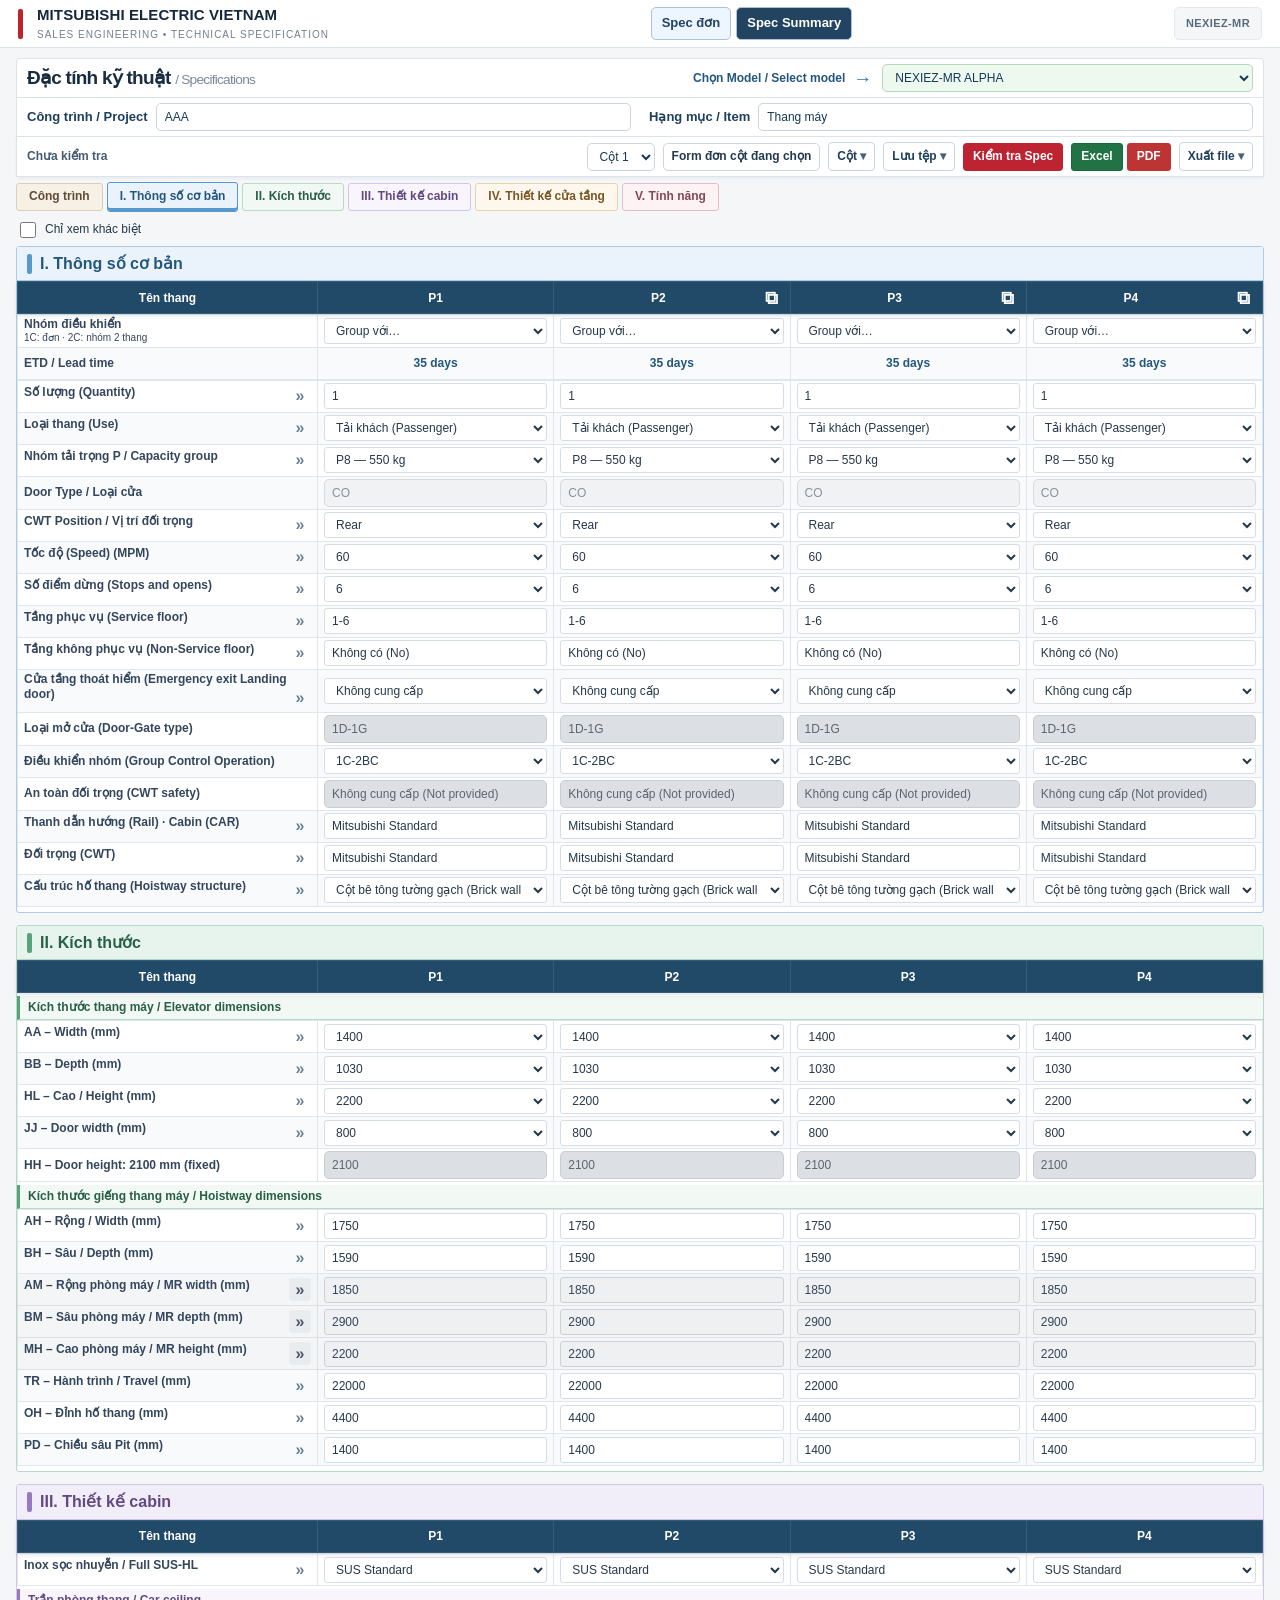
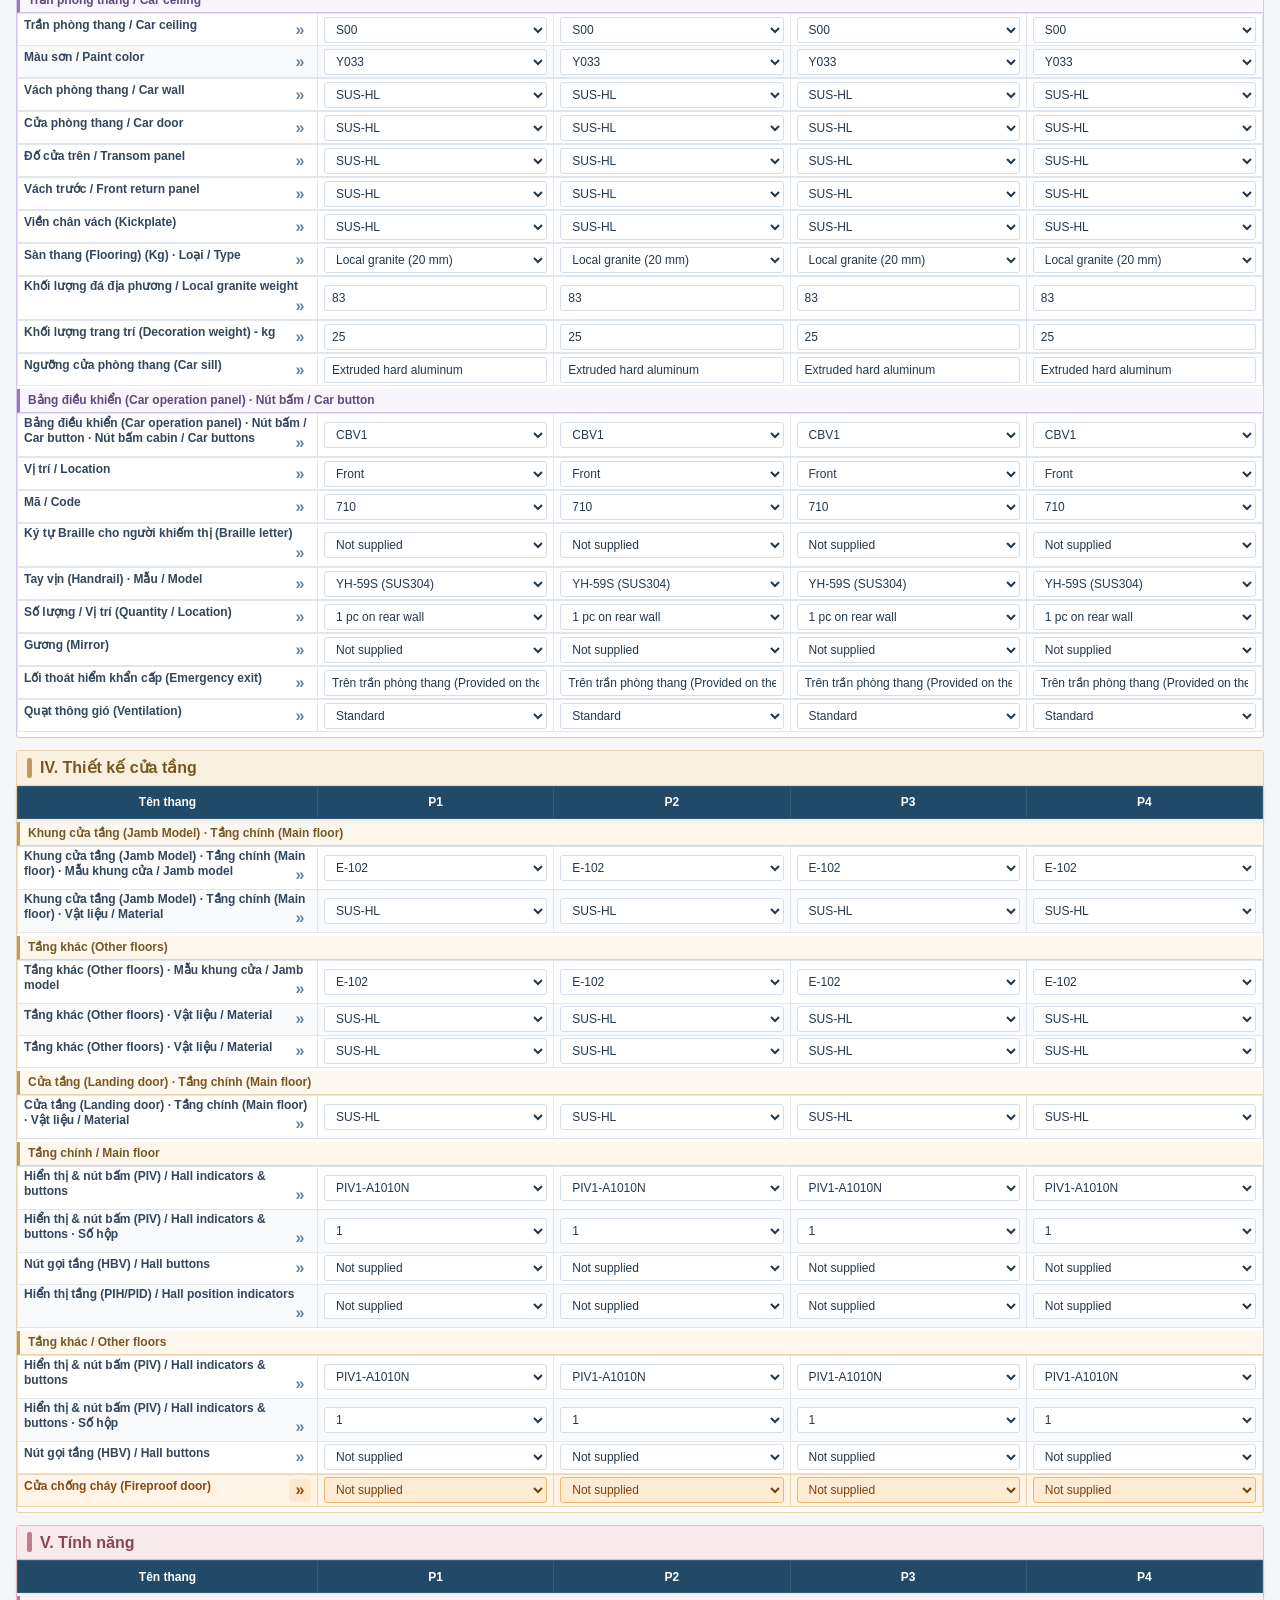
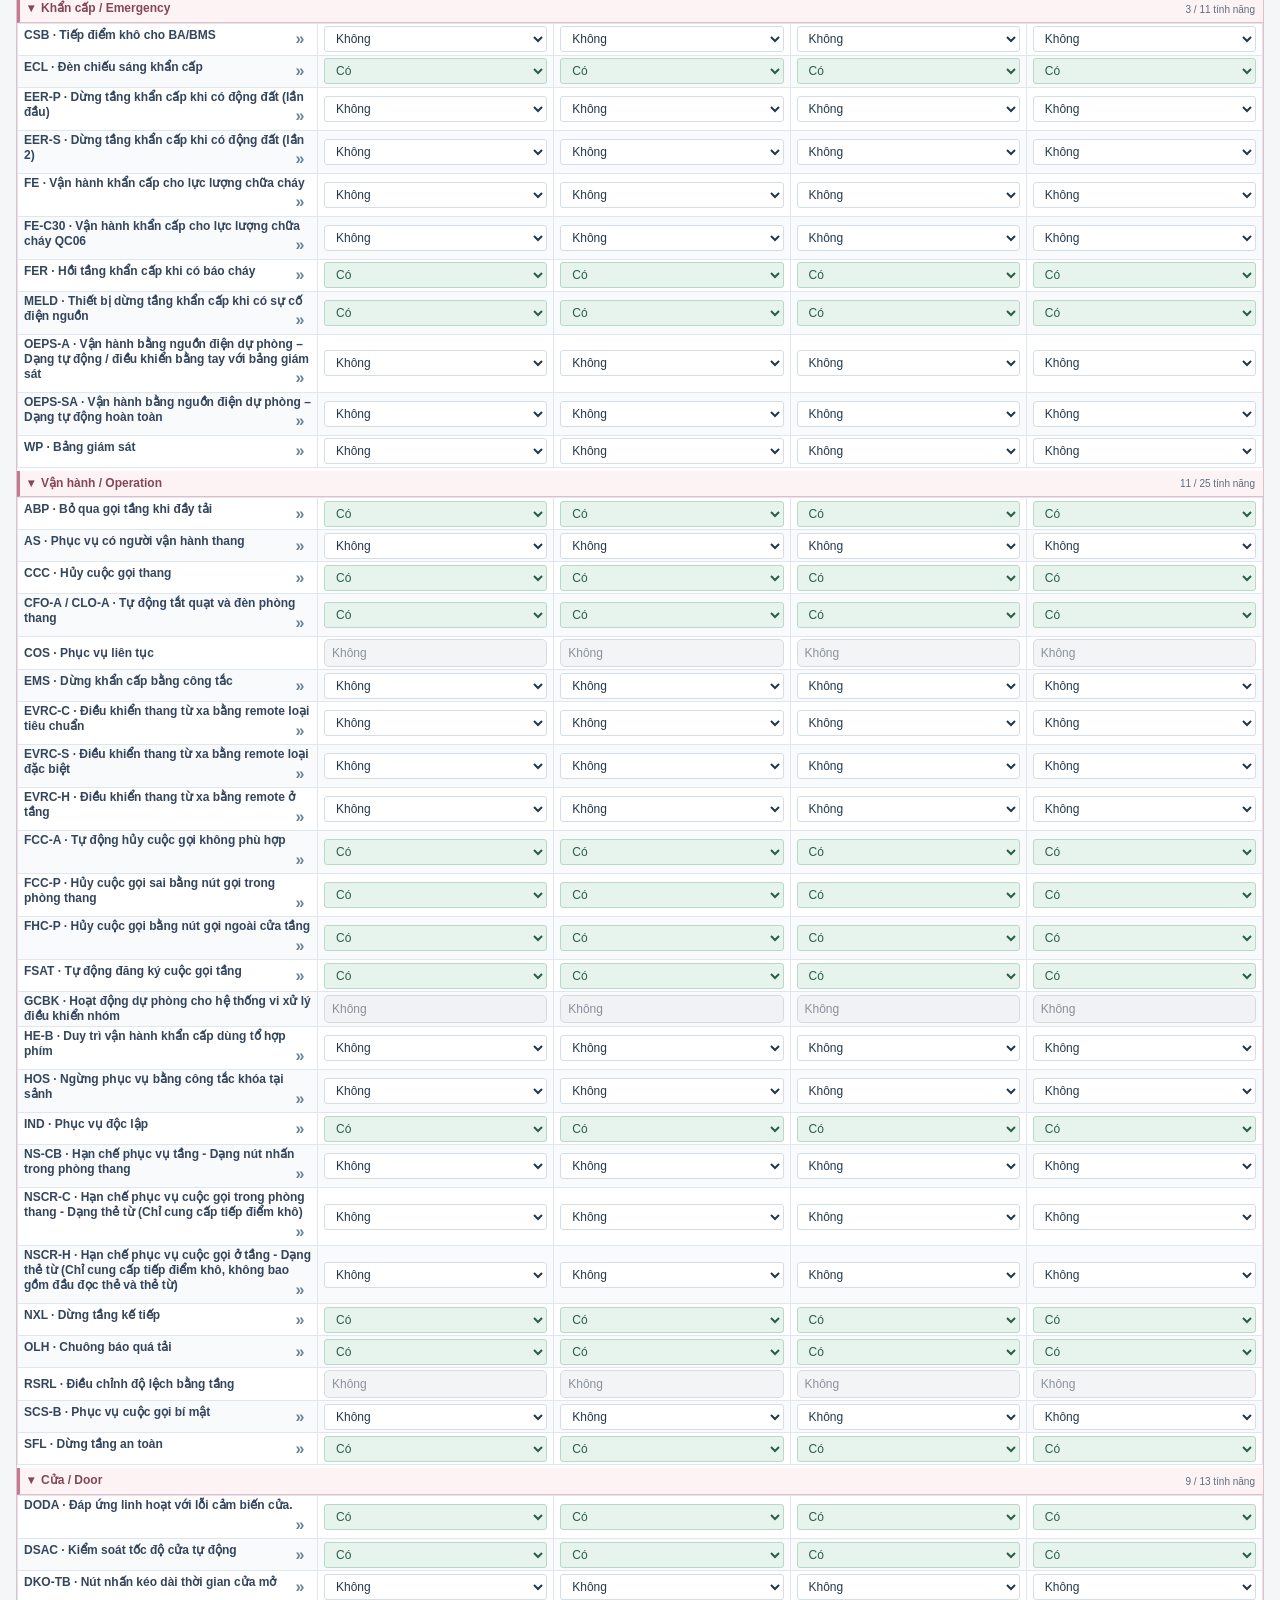
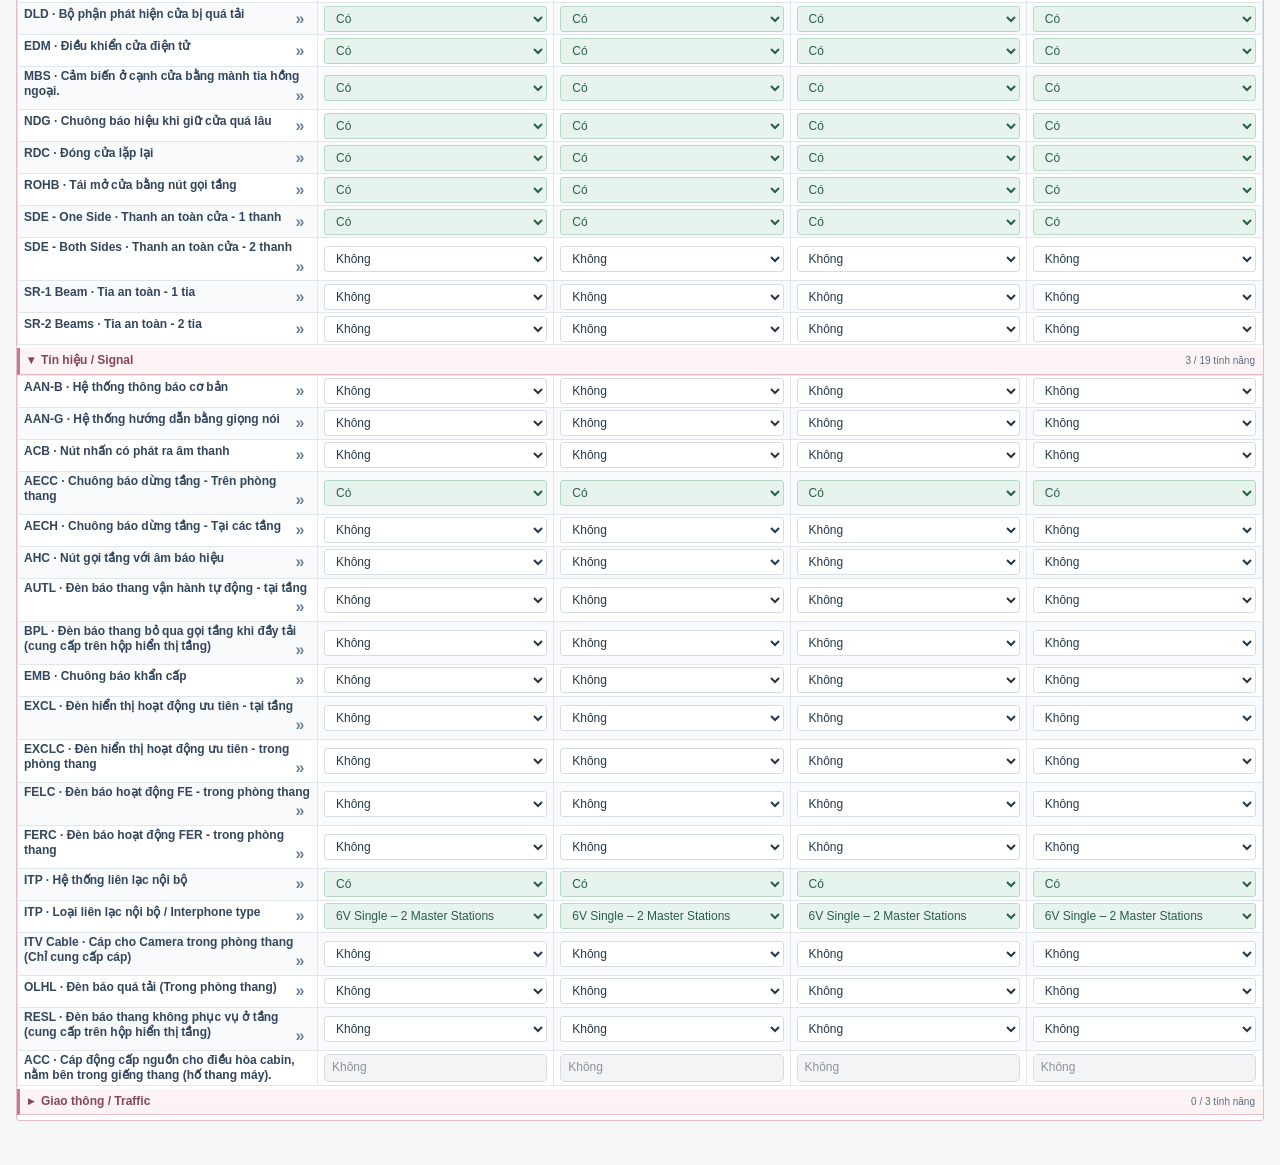
==== multi.html @ 33be1654 "Add files via upload" ====
<!DOCTYPE html>
<html lang="vi">
<head>
<meta charset="utf-8">
<meta name="specweb-build" content="5.8.198-mrl-handrail-three-positions">
<meta name="viewport" content="width=device-width, initial-scale=1">
<title>Spec Summary NEXIEZ-MR | Mitsubishi Electric</title>
<!-- Browser icon / Home screen icon -->
<link rel="icon" type="image/png" sizes="256x256" href="assets/specweb-icon.png">
<link rel="shortcut icon" href="assets/specweb-icon.png">
<link rel="apple-touch-icon" sizes="256x256" href="assets/specweb-icon.png">
<meta name="theme-color" content="#f7f8fa">
<!-- Social sharing metadata (the final og:image URL is resolved in JavaScript for browsers;
     static preview crawlers may require an absolute deployed GitHub Pages URL) -->
<meta name="description" content="SpecWebTool – Elevator specification tool for NEXIEZ-MR and NEXIEZ-MRL Version2.">
<meta property="og:type" content="website">
<meta property="og:title" content="SpecWebTool | NEXIEZ-MR &amp; NEXIEZ-MRL V02">
<meta property="og:description" content="Elevator specification and technical check webtool.">
<meta property="og:image" content="assets/specweb-share.jpg">
<meta property="og:image:width" content="1200">
<meta property="og:image:height" content="630">
<meta name="twitter:card" content="summary_large_image">
<meta name="twitter:title" content="SpecWebTool | NEXIEZ-MR &amp; NEXIEZ-MRL V02">
<meta name="twitter:image" content="assets/specweb-share.jpg">

<style>
:root{font-family:"Segoe UI",Arial,sans-serif;color:#243142;background:#f7f8fa;font-synthesis:none}
*{box-sizing:border-box}body{margin:0;line-height:1.45}button,input,select{font:inherit}
button{cursor:pointer}button:disabled{cursor:not-allowed;opacity:.48}
.site-header{height:68px;background:white;border-bottom:1px solid #e6e9ee;display:flex;align-items:center;justify-content:space-between;gap:16px;padding:0 max(24px,calc((100vw - 1160px)/2));}
.brand{display:flex;align-items:center;gap:14px}.brand-bar{width:4px;height:32px;background:#d02228}.brand-text{font-size:16px;letter-spacing:.3px;font-weight:760;color:#18283b}.brand-sub{display:block;font-size:11px;font-weight:500;color:#718092;letter-spacing:.6px;margin-top:2px}.brand-side{font-size:12px;color:#718092;white-space:nowrap}
.workspace{max-width:1190px;margin:0 auto;padding:30px 20px 70px}
.intro{display:flex;align-items:end;justify-content:space-between;gap:24px;margin-bottom:22px;flex-wrap:wrap}.intro-title{margin:0;font-size:27px;letter-spacing:-.5px;font-weight:740;color:#1a2c43}.intro-caption{font-size:13px;color:#738094;margin:4px 0 0}.model-control{min-width:min(100%,370px);width:400px}.label-top{display:block;font-size:12px;letter-spacing:.1px;font-weight:720;color:#49566a;margin-bottom:8px}
input,select{width:100%;min-width:0;height:41px;border:1px solid #c9dbea;border-radius:5px;background:#eaf5ff;color:#19334b;padding:9px 12px;outline:none;transition:border-color .12s,box-shadow .12s}
select{cursor:pointer}input:focus,select:focus{border-color:#3886c4;box-shadow:0 0 0 2px #d6eafa}
input:disabled,select:disabled{background:#f0f2f4;color:#7d8894;border-color:#e0e5ea;box-shadow:none;cursor:not-allowed}
input[type="file"]{height:auto;background:white;border-color:#d6dde5;cursor:pointer;font-size:12px;padding:8px}
.database-options{margin-bottom:24px;border-bottom:1px solid #e4e8ed;padding-bottom:14px}.database-options summary{font-size:12px;color:#66778b;cursor:pointer;display:inline-flex;align-items:center;gap:7px;user-select:none}.database-options summary:hover{color:#c3282e}.database-content{margin-top:15px;background:#fff;border:1px solid #e9edf2;padding:14px;max-width:740px;border-radius:6px}.database-meta{font-size:12px;color:#576878;margin-bottom:9px}.database-buttons{display:flex;gap:8px;flex-wrap:wrap;margin-top:9px}
.btn{border:1px solid #dbe2e9;border-radius:5px;background:#fff;padding:10px 15px;color:#334355;font-weight:630;font-size:13px;line-height:1.3;min-height:40px}.btn:hover:not(:disabled){background:#f6f8fa;border-color:#b7c3cf}.btn-primary{background:#ba2028;border-color:#ba2028;color:white}.btn-primary:hover:not(:disabled){background:#a91e25;border-color:#a91e25}.btn-secondary{background:#fff;color:#273c53;border:1px solid #cad6e1}.btn-small{min-height:34px;padding:7px 11px;font-size:12px}.red{background:#ba2028;border-color:#ba2028;color:#fff}
.project-box{background:white;border:1px solid #e4e9f0;border-radius:7px;padding:21px 24px;margin-bottom:18px}.project-heading{font-size:15px;font-weight:720;margin:0 0 18px;color:#26394e}.project-grid{display:grid;grid-template-columns:1fr 1fr;gap:16px 24px}.project-grid .field{min-width:0}
.action-panel{background:white;border:1px solid #e4e9f0;border-radius:7px;padding:16px 20px;margin-bottom:24px}.tech-export-choice{display:flex;align-items:center;gap:10px;margin:0 0 12px;padding:9px 12px;border:1px solid #d5e1ef;border-radius:7px;background:#f7f9fc;color:#163458;cursor:pointer;max-width:720px}.tech-export-choice input{width:18px;height:18px;flex:none;accent-color:#b5262e}.tech-export-choice span{display:flex;flex-direction:column;gap:2px}.tech-export-choice strong{font-size:13px}.tech-export-choice small{font-size:11px;color:#62758d}.toolbar{display:flex;align-items:center;gap:10px;flex-wrap:wrap}.toolbar-sep{width:1px;height:28px;background:#e2e7ed;margin:0 2px}.export-buttons{display:flex;gap:9px;flex-wrap:wrap}
.check-top{margin-top:13px;padding:11px 14px;background:#f4f6f8;color:#657386;border-radius:5px;font-size:13px;font-weight:600;scroll-margin-top:18px;border:1px solid #e7ebf0}.check-top.source-pass{color:#21643d;background:#eaf7ee;border-color:#bee4ca}.check-top.fail{color:#a62430;background:#fff1f2;border-color:#edc1c6}.check-top.partial{color:#805f20;background:#fff9ec;border-color:#e9dbba}.check-top.running{color:#215d88;background:#eaf4ff;border-color:#c5dff1}
#check-issues:empty{display:none}#check-issues{margin-top:14px}.check-summary{font-size:14px;font-weight:700;padding:11px 12px;border-radius:4px}.check-fail{background:#fff0f0;color:#a8242c}.check-pass{background:#ecf7ef;color:#176638}.issue-card{border:1px solid #e4e9ed;border-left:3px solid #cf343e;border-radius:4px;background:#fff;padding:12px 14px;margin:9px 0;font-size:13px;line-height:1.65}.issue-card strong{display:block;font-size:14px;color:#26384c}.issue-warning{border-left-color:#d19b34}.issue-jump{font-size:12px;margin-top:9px;padding:7px 12px;min-height:32px}.issue-focus{outline:2px solid #d2222d!important;outline-offset:-2px;background:#fff0f1!important}.issue-input-focus{border-color:#d2222d!important;box-shadow:0 0 0 2px rgba(210,34,45,.22)!important}
.spec-section{background:white;border:1px solid #e4e9f0;border-radius:7px;margin:0 0 21px;padding:0 24px 20px}.section-heading{display:flex;align-items:center;gap:13px;border-bottom:1px solid #e5ebf0;margin:0 -24px 18px;padding:21px 24px 17px;font-size:20px;line-height:1.28;color:#1d3048;font-weight:750;letter-spacing:-.35px}.section-heading:before{content:"";display:block;background:#c72a32;height:23px;width:4px;flex-shrink:0}.section-fields{display:grid;grid-template-columns:minmax(0,1fr) minmax(0,1fr);gap:14px 23px}
.spec-row{display:flex;flex-direction:column;min-width:0;gap:6px}.spec-row.span-full{grid-column:1/-1}.spec-row-title{font-size:13px;font-weight:640;color:#34465c;line-height:1.45;min-height:20px}.spec-row-title .sub{font-weight:500;color:#61758a}.spec-row-inputs{display:grid;grid-template-columns:minmax(0,1fr);gap:12px}.spec-row.multi .spec-row-inputs{grid-template-columns:repeat(auto-fit,minmax(165px,1fr));gap:12px}.spec-row.multi{padding:14px 16px;border:1px solid #e6edf4;border-radius:5px;background:#fafbfd}.spec-row.multi .spec-row-title{font-size:14px;font-weight:690}
.field{display:flex;flex-direction:column;gap:6px;min-width:0}.field .nm{font-size:12px;color:#475d73;font-weight:590;line-height:1.35}.spec-row:not(.multi) .field .nm{display:none}.project-grid .field .nm{display:block;font-size:13px;font-weight:650}.field input,.field select{font-size:13px}.field .addr,.field .kind{display:none!important}.field.locked input,.field.locked select,.field.cf-locked input,.field.cf-locked select{background:#eff1f3;color:#78838e;border-color:#dce2e7}.field .dirty{border-color:#6aa9d4}.readonly-value{display:flex;align-items:center;min-height:41px;border:1px solid #e5e8ed;border-radius:5px;background:#f7f8fa;color:#697686;padding:9px 12px;font-size:13px}
.features-panel{background:white;border:1px solid #e4e9f0;border-radius:7px;padding:0 24px 24px}.feature-tabs{display:flex;gap:8px;flex-wrap:wrap;margin:17px 0 13px}.feature-tabs .btn{border:1px solid #e1e8ee;border-radius:4px;min-height:36px;padding:9px 13px;font-size:12px;color:#5a6a7c}.feature-tabs .btn.red{background:#bd2730;border-color:#bd2730;color:#fff}.feature-list{border-top:1px solid #e8edf2}.feature-line{display:grid;grid-template-columns:100px minmax(0,1fr) 44px;gap:16px;align-items:center;padding:13px 8px;border-bottom:1px solid #ebeff3;min-height:65px}.feature-line:last-child{border-bottom:0}.feature-line .addr,.feature-line .option,.feature-line .suggest{display:none!important}.feature-line .fcode{font-size:12px;color:#233b55;font-weight:740}.feature-line .fdesc{font-size:13px;color:#32465a;font-weight:590}.feature-line .fdesc small{display:block;font-size:12px;color:#7c8a98;font-weight:450;margin-top:3px}.feature-line input[type="checkbox"]{width:19px;height:19px;accent-color:#b9202b;justify-self:center;cursor:pointer}.feature-line.x{opacity:.5}.feature-line input:disabled{cursor:not-allowed}
.status-message{display:none;max-width:740px;font-size:12px;margin:8px 0;padding:9px 11px}.status-message.error{display:block;border:1px solid #ecc5c9;background:#fff1f2;color:#a0272f}
.hidden-internal{display:none!important}.footer{padding:22px 0 0;text-align:center;font-size:11px;color:#a2acb8}
@media(max-width:850px){.workspace{padding:23px 14px 42px}.site-header{padding:0 16px}.intro-title{font-size:22px}.model-control{width:100%;min-width:0}.section-fields{grid-template-columns:1fr}.spec-section,.features-panel,.project-box{padding-left:16px;padding-right:16px}.section-heading{margin-left:-16px;margin-right:-16px;padding:18px 16px;font-size:18px}.project-grid{grid-template-columns:1fr}.action-panel{padding:14px}.toolbar{align-items:stretch}.toolbar>.btn,.export-buttons{flex:1}.export-buttons .btn{flex:1}.feature-line{grid-template-columns:74px 1fr 28px;gap:8px}.brand-side{display:none}}
@media(max-width:530px){.toolbar-sep{display:none}.export-buttons{width:100%}.export-buttons .btn{font-size:12px;padding:9px 7px}.spec-row.multi .spec-row-inputs{grid-template-columns:1fr}.feature-line .fdesc{font-size:12px}}

.obs-inline{display:grid;grid-template-columns:minmax(0,1fr) auto;gap:8px;align-items:center}
.obs-preview-btn{white-space:nowrap;background:#fff;color:#245b8f;border-color:#bdd2e7}
.obs-preview-btn:disabled{opacity:.55}

.group-control-preview{margin-top:8px;padding:8px;border:1px solid #d7e0eb;border-radius:8px;background:#fff;max-width:380px;box-sizing:border-box}
.group-control-preview-thumb{display:block;max-width:100%;width:auto;max-height:320px;height:auto;margin:0 auto;object-fit:contain}
.group-control-preview-note{display:block;margin-top:6px;color:#5b6c7c;font-size:11px;line-height:1.35;text-align:center}
.group-preview-inline{align-items:stretch}

#ny40-popup{position:fixed;inset:0;z-index:70;background:rgba(10,26,45,.55);display:none;align-items:center;justify-content:center;padding:16px}
#ny40-popup.show{display:flex}
.ny40-dialog{width:min(760px,100%);max-height:94vh;overflow:auto;background:#fff;border:1px solid #dbe6ef;border-radius:12px;box-shadow:0 22px 70px rgba(16,35,58,.28)}
.ny40-head{display:flex;justify-content:space-between;gap:12px;align-items:flex-start;padding:18px 20px;border-bottom:1px solid #e7edf3}
.ny40-tag{display:inline-block;background:#eaf4ff;color:#235f98;padding:5px 10px;border-radius:999px;font-size:11px;font-weight:700;margin-bottom:6px}
.ny40-head h3{margin:0;color:#18314a;font-size:20px}.ny40-close{border:0;background:#f0f4f8;border-radius:8px;width:34px;height:34px;font-size:22px;line-height:1}
.ny40-body{padding:18px 20px}.ny40-imagewrap{display:flex;justify-content:center;align-items:center;min-height:280px;border:1px solid #e2eaf1;border-radius:10px;background:linear-gradient(#f9fcff,#edf4fa)}
.ny40-imagewrap img{max-width:96%;max-height:250px;object-fit:contain}
.ny40-desc{margin-top:14px;border:1px solid #deebf6;background:#eef6ff;border-radius:10px;padding:12px 14px}
.ny40-desc strong{display:block;color:#17324c;font-size:15px}.ny40-desc span{display:block;color:#577089;font-size:13px;margin-top:4px}
.ny40-choices{display:grid;grid-template-columns:repeat(5,minmax(0,1fr));gap:8px;margin-top:16px}.ny40-choice{border:1px solid #dce7f0;background:#fff;border-radius:10px;padding:7px;min-width:0}.ny40-choice.active{border:2px solid #2d6da8;background:#eaf4ff;padding:6px}.ny40-choice img{width:100%;height:82px;object-fit:contain}.ny40-choice b{display:block;font-size:12px;color:#20384f;margin-top:4px}.ny40-foot{display:flex;justify-content:flex-end;padding:14px 20px;border-top:1px solid #e7edf3}
@media(max-width:850px){.obs-inline{grid-template-columns:1fr}.obs-preview-btn{width:100%}.ny40-choices{grid-template-columns:repeat(3,minmax(0,1fr))}.ny40-imagewrap{min-height:230px}.ny40-imagewrap img{max-height:205px}}
@media(max-width:530px){.ny40-head,.ny40-body,.ny40-foot{padding:14px}.ny40-head h3{font-size:18px}.ny40-choices{grid-template-columns:repeat(2,minmax(0,1fr))}.ny40-choice img{height:72px}}


/* v3.9: dimension errors are concise, with actual values and workbook-derived limits. */
.check-error-row{display:flex;flex-direction:column;align-items:flex-start;gap:3px;text-align:left}
.check-error-row strong{font-size:13px;line-height:1.4;font-weight:650}
.check-error-explanation{display:block;color:#a32d34;font-size:12px;line-height:1.55;font-weight:500;white-space:normal}

/* v5.8.21: full-width, balanced dimension groups for MR and MRL. */
.dimension-section-fields{display:block!important;width:100%;min-width:0}
.dimension-groups{display:grid!important;grid-template-columns:minmax(0,.94fr) minmax(0,1.16fr);gap:16px;width:100%;grid-column:1/-1;align-items:start}
.dimension-group{border:1px solid #d6e5f3;border-radius:9px;overflow:hidden;min-width:0;background:#fff}
.dimension-group-title{margin:0;padding:13px 16px;background:#eaf4ff;color:#173c61;font-size:14px;font-weight:750;border-bottom:1px solid #d6e5f3;min-height:46px}
.dimension-entry{display:grid!important;grid-template-columns:minmax(112px,.85fr) minmax(135px,1fr);column-gap:12px;align-items:center;padding:9px 14px;border-bottom:1px solid #e5ecf4;min-height:62px}
.dimension-hoistway .dimension-entry{grid-template-columns:minmax(105px,.78fr) minmax(110px,.84fr) minmax(125px,1fr)}
.dimension-entry:last-child{border-bottom:0}
.dimension-entry .spec-row-title{font-size:12px;line-height:1.4;min-height:0;overflow-wrap:break-word}
/* Make input and its dynamic AH/BH/OH/PD hint siblings in the layout without changing their DOM ownership. */
.dimension-entry .spec-row-inputs,.dimension-entry .field{display:contents!important}
.dimension-entry input,.dimension-entry select{display:block;width:100%;min-width:0;max-width:100%;height:40px}
.dimension-entry .cwt-minimum-hint,.dimension-entry .oh-minimum-hint{font-size:11px!important;line-height:1.4!important;margin:0!important;overflow-wrap:anywhere;min-width:0}
.dimension-car .dimension-entry .cwt-minimum-hint,.dimension-car .dimension-entry .oh-minimum-hint{grid-column:2}
.dimension-hoistway .dimension-entry .cwt-minimum-hint,.dimension-hoistway .dimension-entry .oh-minimum-hint{grid-column:3}
.dimension-hoistway .dimension-entry:not(:has(.cwt-minimum-hint,.oh-minimum-hint)) input,
.dimension-hoistway .dimension-entry:not(:has(.cwt-minimum-hint,.oh-minimum-hint)) select{grid-column:2}
.dimension-entry .readonly-value{min-width:0}
@media(max-width:1000px){
 .dimension-groups{grid-template-columns:1fr!important;gap:14px}
 .dimension-entry{grid-template-columns:minmax(120px,.8fr) minmax(0,1fr)}
 .dimension-hoistway .dimension-entry{grid-template-columns:minmax(120px,.8fr) minmax(130px,.9fr) minmax(120px,1.1fr)}
}
@media(max-width:580px){
 .dimension-entry,.dimension-hoistway .dimension-entry{grid-template-columns:minmax(105px,.82fr) minmax(0,1fr);gap:8px;padding:9px 11px}
 .dimension-entry .cwt-minimum-hint,.dimension-entry .oh-minimum-hint,
 .dimension-hoistway .dimension-entry .cwt-minimum-hint,.dimension-hoistway .dimension-entry .oh-minimum-hint{grid-column:2;grid-row:auto;margin-top:-2px!important}
 .dimension-group-title{padding:12px}
}
.leadtime-check{background:#fff;border:1px solid #d7e3ef;border-radius:7px;padding:11px 16px;margin:-7px 0 15px}.leadtime-label{font-size:13px;font-weight:750;color:#254564}.leadtime-label span{font-size:11px;color:#697a8c;font-weight:500}.leadtime-main{display:flex;align-items:center;gap:14px;margin-top:5px}.leadtime-main strong{font-size:21px;color:#a22c34;white-space:nowrap}.leadtime-reasons{font-size:12px;line-height:1.45;color:#465c70}.leadtime-reasons div+div{margin-top:3px}@media(max-width:580px){.leadtime-check{padding:9px 11px;margin:0 0 10px}.leadtime-main{gap:10px}.leadtime-main strong{font-size:18px}.leadtime-label span{display:block;font-size:10px}}

/* Version02: only a maximum hint beside existing Decoration Weight input. */
.field.mrl-decoration-field{display:grid;grid-template-columns:minmax(0,1fr) auto;column-gap:9px;align-items:center}
.field.mrl-decoration-field .nm{grid-column:1/-1}
.field.mrl-decoration-field input{grid-column:1;min-width:0}
.mrl-decoration-maximum{grid-column:2;white-space:nowrap;font-weight:650;font-size:12px;color:#48637f}
.mrl-decoration-maximum.unavailable{color:#7b8796}
.mrl-decoration-maximum.overlimit{color:#b42530}
.mrl-decoration-maximum:has(.mrl-flooring-overlimit-note){white-space:normal;max-width:340px;line-height:1.45}
.mrl-flooring-overlimit-note{font-weight:600;color:#b42530}
@media(max-width:520px){.field.mrl-decoration-field{grid-template-columns:minmax(0,1fr)}.mrl-decoration-maximum{grid-column:1}}

/* v5.8.68: two-stop Travel warning is display-only, scoped to MR/MRL Travel input. */
.travel-limit-hint{display:block;font-size:11px;line-height:1.45;color:#a62430;font-weight:650;margin-top:5px;overflow-wrap:anywhere}
.travel-limit-hint[hidden]{display:none!important}
input.travel-over-limit{border-color:#ca303a!important;box-shadow:0 0 0 1px rgba(202,48,58,.10);background:#fff2f3!important}
.dimension-hoistway .dimension-entry .travel-limit-hint{grid-column:3;min-width:0;margin:0!important}
.dimension-hoistway .dimension-entry:has(.travel-limit-hint) input{grid-column:2}
@media(max-width:580px){.dimension-hoistway .dimension-entry .travel-limit-hint{grid-column:2;grid-row:auto;margin-top:-2px!important}}

/* v5.8.79: Structural narrowing guidance appears to the right of MR BED AH/BH. */
.mr-bed-shaft-note{color:#a35a13;font-size:11px;line-height:1.4;overflow-wrap:anywhere;min-width:0}
.mr-bed-shaft-note[hidden]{display:none!important}
.dimension-hoistway .dimension-entry:has(.mr-bed-shaft-note:not([hidden])) .mr-bed-shaft-note{grid-column:3}
.dimension-hoistway .dimension-entry:has(.mr-bed-shaft-note:not([hidden])) input{grid-column:2}
.dimension-entry input.mr-bed-over-max{border-color:#d38a35;background:#fff9ed}

/* MR only – permanently visible MH maintenance headroom guidance (display only). */
.dimension-hoistway .dimension-entry .mr-mh-maintenance-note{
  grid-column:3;display:block;min-width:0;margin:0;
  color:#65788a;font-size:11px;font-style:italic;font-weight:400;
  line-height:1.5;overflow-wrap:break-word;
}
.dimension-hoistway .dimension-entry:has(.mr-mh-maintenance-note) input{grid-column:2}
@media(max-width:580px){
 .dimension-hoistway .dimension-entry .mr-mh-maintenance-note{
  grid-column:2;grid-row:auto;font-size:10.5px;margin-top:-2px;
 }
}

/* Mobile: full-width structural note below AH/BH rather than squeezed into the input column. */
@media(max-width:740px){
 .dimension-hoistway .dimension-entry:has(.mr-bed-shaft-note:not([hidden])){align-items:start;row-gap:6px}
 .dimension-hoistway .dimension-entry .mr-bed-shaft-note:not([hidden]){
  display:block!important;grid-column:1 / -1!important;grid-row:auto!important;
  width:100%;box-sizing:border-box;padding:9px 11px;margin:2px 0 3px;
  border:1px solid #e3bb77;border-left:3px solid #c17c21;border-radius:5px;
  background:#fff7e8;color:#8e4a0e;font-size:12px;line-height:1.55;
  white-space:normal;overflow-wrap:anywhere;word-break:normal;
 }
 .dimension-hoistway .dimension-entry:has(.mr-bed-shaft-note:not([hidden])) input{grid-column:2;min-width:0}
 #check-issues .check-error-row{white-space:normal;overflow-wrap:anywhere;line-height:1.5}
 #check-issues .check-error-explanation{display:block;white-space:normal;overflow-wrap:anywhere}
}

.ny40-cop-hint{display:block;margin-top:5px;color:#8b521e;font-size:11px;line-height:1.4}
.ny40-cop-hint[hidden]{display:none!important}
.feature-dependency-note{display:block;color:#8b521e;font-size:11px;margin-top:4px;font-weight:500}

/* v5.8.154: inline preview thumbnails for selected feature codes. */
.feature-visual-inline{display:flex;align-items:center;gap:8px;margin-top:6px;flex-wrap:wrap}
.feature-visual-thumb{display:block;width:auto;height:auto;max-width:72px;max-height:84px;border:1px solid #d8cfbf;border-radius:6px;background:#fff;padding:2px;object-fit:contain}
.feature-visual-caption{display:block!important;font-size:10.5px;color:#7a6853;font-weight:600;margin-top:0!important}
@media(max-width:530px){.feature-visual-thumb{max-width:58px;max-height:72px}.feature-visual-caption{font-size:10px}}


/* v5.8.158 – source-linked capacity grouping. Original SpecForm dimension fields remain in Section II. */
.capacity-group-choice{display:grid;gap:5px;margin-bottom:12px;padding:11px 12px;border:1px solid #d8e5f1;background:#f4f9ff;border-radius:7px}
.capacity-group-choice label{font-weight:700;font-size:12px;color:#26415b}
.capacity-group-choice select{background:#fff}
.capacity-group-hint{display:block;font-size:11px;color:#5d7185;line-height:1.5}
.mr-capacity-source>.nm{font-size:12px}
.capacity-duplicate-warning{display:block;color:#a05b1d;font-size:11px;line-height:1.5;margin-top:7px}
.capacity-duplicate-warning:empty{display:none}
.mr-door-group-selector{margin-top:2px;background:#eaf5ff!important;opacity:1!important;cursor:pointer!important}

/* v5.8.158 – editing controls in their original Sections I/II, source values remain hidden. */
.mr-original-internal{display:none!important}
.mr-selector-control{display:flex;flex-direction:column;gap:5px;min-width:0}
.mr-selector-label{font-size:12px;font-weight:700;color:#244466}
.mr-selector-control select{width:100%;min-height:40px;background:#eaf5ff!important;border:1px solid #b5d2f0!important;color:#163454!important;opacity:1!important;cursor:pointer}
.mr-selector-control select:disabled{background:#f0f6fc!important;color:#234567!important;opacity:1!important;-webkit-text-fill-color:#234567!important;cursor:default}
.mr-exact-selector{display:grid;gap:5px;margin-top:8px;padding:8px 10px;border:1px solid #e8c5a3;border-radius:7px;background:#fff9ee}
.mr-exact-selector[hidden]{display:none!important}
.mr-exact-selector label{font-size:12px;font-weight:700;color:#76512a}
.mr-capacity-source .field{min-width:0}

/* v5.8.166: original user-supplied drawings, compact dimension rows (NEXIEZ-MR). */
.workspace .dimension-groups[data-model="MR"] .dimension-car .dimension-entry{padding:5px 10px!important;min-height:46px!important;row-gap:3px!important}
.workspace .dimension-groups[data-model="MR"] .dimension-entry input,
.workspace .dimension-groups[data-model="MR"] .dimension-entry select{height:34px!important;min-height:34px!important;padding-top:4px;padding-bottom:4px}
.workspace .dimension-groups[data-model="MR"] .dimension-entry .spec-row-title{font-size:11px;line-height:1.28!important}
.mr-plan-room-figure{margin:8px 10px 12px;padding:10px 8px;border:1px solid #e0e8ef;border-radius:6px;background:#fff;display:flex;flex-direction:column;gap:6px}.mr-plan-room-grid{display:grid;grid-template-columns:minmax(0,1fr) minmax(0,1fr);gap:10px;align-items:start}.mr-plan-box{margin:0;display:flex;flex-direction:column;align-items:center;min-width:0}.mr-plan-box img{width:100%;height:auto;max-height:245px;object-fit:contain;display:block}.mr-plan-caption,.mr-shaft-figure figcaption{font-size:10px;font-weight:650;text-align:center;color:#586879;margin-top:5px}.mr-plan-room-note{font-size:10px;font-weight:650;text-align:center;color:#586879}
.workspace .dimension-groups[data-model="MR"] .mr-shaft-with-figure{display:grid;grid-template-columns:minmax(0,1.25fr) minmax(145px,.75fr);grid-template-rows:auto 1fr;align-items:stretch}
.mr-shaft-with-figure>.dimension-group-title{grid-column:1/-1;grid-row:1}
.mr-shaft-content{min-width:0;grid-column:1;grid-row:2}
.workspace .dimension-groups[data-model="MR"] .mr-shaft-content .dimension-entry{grid-template-columns:minmax(93px,.85fr) minmax(85px,1fr)!important;padding:5px 7px!important;min-height:50px!important;column-gap:6px!important;row-gap:3px!important}
.workspace .mr-shaft-content .dimension-entry .cwt-minimum-hint,
.workspace .mr-shaft-content .dimension-entry .oh-minimum-hint,
.workspace .mr-shaft-content .dimension-entry .travel-limit-hint,
.workspace .mr-shaft-content .dimension-entry .mr-mh-maintenance-note,
.workspace .mr-shaft-content .dimension-entry .mr-bed-shaft-note:not([hidden]){grid-column:2!important;font-size:9px!important;line-height:1.25!important}
.mr-shaft-figure{grid-column:2;grid-row:2;margin:5px 5px 7px 0;padding:4px 0;border-left:1px solid #e4eaf0;display:flex;align-items:center;justify-content:space-between;flex-direction:column;min-width:0}
.mr-shaft-figure img{display:block;width:100%;height:100%;max-height:550px;min-height:270px;object-fit:contain}
@media(max-width:600px){
 .workspace .dimension-groups[data-model="MR"] .mr-shaft-with-figure{grid-template-columns:minmax(0,1.13fr) minmax(102px,.72fr)}
 .workspace .dimension-groups[data-model="MR"] .mr-shaft-content .dimension-entry{grid-template-columns:minmax(65px,.78fr) minmax(75px,1fr)!important;padding:5px!important}
 .workspace .dimension-groups[data-model="MR"] .dimension-entry .spec-row-title{font-size:10px!important}
 .mr-shaft-figure img{min-height:280px}
 .mr-plan-box img{max-height:220px}
}
.mr-p6c3-hint{display:block;margin-top:4px;font-size:11px;line-height:1.45;color:#356179;font-weight:550}

/* v5.8.182: source-based OH and PD minima next to the original MRL inputs. */
.workspace .dimension-groups[data-model="MRL"] .dimension-hoistway .dimension-entry:has(.mrl-ts-two-minima){grid-template-columns:minmax(102px,.72fr) minmax(100px,.85fr) minmax(185px,1.2fr)}
.workspace .dimension-groups[data-model="MRL"] .oh-minimum-hint.mrl-ts-two-minima{display:flex;flex-direction:column;align-items:flex-start;justify-content:center;gap:3px;grid-column:3!important;margin:0!important;font-size:10.5px!important;line-height:1.35!important;overflow-wrap:normal!important}
.mrl-ts-minimum-line{white-space:normal;color:#304f6a}
.mrl-ts-minimum-line strong{color:#123451;white-space:nowrap}
.mrl-ts-minimum-unavailable{color:#a32832;font-size:10px}
@media(max-width:580px){
 .workspace .dimension-groups[data-model="MRL"] .dimension-hoistway .dimension-entry:has(.mrl-ts-two-minima){grid-template-columns:minmax(95px,.8fr) minmax(0,1fr)}
 .workspace .dimension-groups[data-model="MRL"] .oh-minimum-hint.mrl-ts-two-minima{grid-column:2!important;grid-row:auto!important;align-items:flex-start;margin-top:2px!important}
}
</style>
<style>
/* SpecWebTool responsive presentation layer. Technical engines remain unchanged. */
:root{--me-red:#bd222d;--me-ink:#15263a;--me-muted:#65768a;--me-border:#e2e8ef;--me-light:#eff7ff;--me-blue-border:#c9dff4;--me-grey:#f1f3f5;color-scheme:light}
body{background:#f3f5f8;color:var(--me-ink);font-size:14px;-webkit-font-smoothing:antialiased}
.site-header{height:66px;padding:0 max(22px,calc((100vw - 1310px)/2));border-bottom:1px solid #dce3eb;background:white;position:relative;z-index:2}
.brand-bar{background:var(--me-red);height:30px;width:5px;border-radius:2px}
.brand-text{font-weight:800;letter-spacing:.1px;font-size:15px;color:#17283b}
.brand-sub{font-size:10px;letter-spacing:1px;color:#718092}
.brand-side{background:#f4f6f8;border:1px solid #e5e9ef;padding:8px 11px;border-radius:5px;font-size:11px;font-weight:700;letter-spacing:.4px;color:#596a7f}
.workspace{max-width:1324px;padding:26px 24px 100px}
.intro{background:white;border:1px solid var(--me-border);border-radius:12px;padding:22px 25px;margin-bottom:16px;align-items:center;box-shadow:0 2px 12px #182b4110}
.intro-title{font-size:28px;letter-spacing:-.75px;line-height:1.18;color:#1a2c42}
.intro-caption{font-size:12px;margin:8px 0 0;letter-spacing:.8px;font-weight:700;color:var(--me-red)}
.model-control{width:410px;min-width:min(100%,360px)}.label-top{font-size:11px;text-transform:uppercase;letter-spacing:.75px;color:#526579}
.model-control select{font-size:15px;font-weight:750;height:48px;border-color:#c9d6e2;box-shadow:0 2px 6px #12263c06}
.database-options{margin:0 2px 20px;border:0;padding:0}.database-options summary{font-size:12px;color:#78889a}.database-content{box-shadow:0 5px 18px #152a3912;border-radius:9px;border:1px solid var(--me-border)}
.project-box,.action-panel,.spec-section,.features-panel{box-shadow:0 2px 11px #16324a08;border:1px solid var(--me-border);border-radius:10px}
.project-box{padding:20px 24px 24px;margin-bottom:14px;border-top:3px solid var(--me-red)}
.project-heading{font-size:16px;font-weight:800;margin-bottom:15px;color:#1d2f44;letter-spacing:-.2px}
.project-grid{display:grid;grid-template-columns:1fr 1fr;gap:15px 24px}
.action-panel{padding:15px 20px;margin-bottom:15px}
.toolbar{gap:10px}.toolbar .btn{min-height:40px;border-radius:7px}
.btn-primary{background:var(--me-red);border-color:var(--me-red);font-weight:750;box-shadow:0 2px 6px #bb202827}
.btn-primary:hover:not(:disabled){background:#a71e29;border-color:#a71e29}
.btn-secondary{background:#fff;font-weight:700;color:#243a50}.btn-secondary:hover:not(:disabled){background:#f6f9fc}
.check-top{border-radius:6px;margin-top:13px;font-size:13px;padding:10px 13px}
.spec-nav{display:flex;gap:8px;overflow-x:auto;padding:3px 0 15px;scrollbar-width:thin;white-space:nowrap;-webkit-overflow-scrolling:touch}
.spec-nav a{display:inline-flex;align-items:center;justify-content:center;gap:5px;text-decoration:none;font-size:12px;color:#52657b;font-weight:700;border:1px solid #dce4eb;background:#fff;border-radius:7px;min-height:35px;padding:7px 12px;transition:all .15s}
.spec-nav a:hover{color:var(--me-red);border-color:#e5aeb2;background:#fff8f8}
.spec-nav a b{color:var(--me-red);font-weight:850}
.spec-section{padding:0 22px 12px;margin-bottom:15px;background:#fff;overflow:hidden;scroll-margin-top:12px}
.section-heading{margin:0 -22px 8px;padding:19px 22px 18px;border-bottom:1px solid #e2e8ef;background:linear-gradient(90deg,#fcfcfd,#fff);font-size:19px;color:#172c44;letter-spacing:-.3px}
.section-heading:before{background:var(--me-red);width:4px;height:25px;border-radius:2px}
.section-fields{display:grid;grid-template-columns:minmax(0,1fr) minmax(0,1fr);gap:0 32px}
.spec-row{display:grid;grid-template-columns:minmax(0,.95fr) minmax(0,1.05fr);gap:11px;align-items:center;border-bottom:1px solid #edf0f4;padding:9px 0;min-height:56px}
.spec-row:nth-last-child(1),.spec-row:nth-last-child(2){border-bottom-color:#edf0f4}
.spec-row-title{font-size:12.5px;color:#34495e;font-weight:680;min-height:0;line-height:1.38;overflow-wrap:anywhere}
.spec-row-inputs{display:block;min-width:0}
.spec-row:not(.multi) .field .nm{display:none}
.field{min-width:0;gap:5px}
.field input,.field select{height:40px;font-size:12.8px;border-radius:6px;background:#edf7ff;border:1px solid #cce0f1;color:#152f4b;font-weight:580;padding:7px 10px;max-width:100%}
.field input:focus,.field select:focus{outline:0;border-color:#548cbb;box-shadow:0 0 0 3px #b9dfff5e;background:#f6fbff}
.field input:disabled,.field select:disabled,.field.locked input,.field.locked select,.field.cf-locked input,.field.cf-locked select{background:#f0f2f4;color:#7a8592;border-color:#e2e6eb}
.spec-row.multi{grid-column:1/-1;display:grid;grid-template-columns:190px minmax(0,1fr);gap:20px;background:#fafcfe;border:1px solid #e6edf4;padding:13px 16px;border-radius:7px;margin:8px 0}
.spec-row.multi .spec-row-title{font-size:13px;font-weight:760;line-height:1.55}
.spec-row.multi .spec-row-inputs{display:grid;grid-template-columns:repeat(auto-fit,minmax(176px,1fr));gap:12px}
.spec-row.multi .field .nm{display:block;font-size:11.5px;line-height:1.3;color:#556c82;font-weight:680}
.readonly-value{background:#f0f2f4;border:1px solid #e1e6ed;font-size:12.5px;color:#66788a;min-height:40px;padding:9px 12px}
.features-panel{padding:0 22px 23px;overflow:hidden;margin-top:6px;scroll-margin-top:12px}
.features-panel .section-heading{margin:0 -22px 16px;padding:19px 22px 18px}
.feature-tabs{display:flex;flex-wrap:nowrap;overflow-x:auto;padding:0 0 6px;scrollbar-width:thin;white-space:nowrap;gap:7px}
.feature-tabs .btn{flex:0 0 auto;border-radius:6px!important;background:#f7f9fc;color:#52657c;font-weight:700;min-height:38px}
.feature-tabs .btn.red{background:#c12733!important;border-color:#c12733!important;color:#fff!important}
.feature-list{display:grid;grid-template-columns:1fr 1fr;column-gap:20px}
.feature-line{grid-template-columns:minmax(56px,76px) minmax(0,1fr) 34px;gap:9px;padding:11px 5px;min-height:62px}
.feature-line .fcode{font-size:12px;letter-spacing:.1px;font-weight:820}
.feature-line .fdesc{font-weight:650;color:#2c4055;line-height:1.35;font-size:12px}
.feature-line .fdesc small{font-weight:500;font-size:11.5px;color:#74869a}
.feature-line input[type=checkbox]{accent-color:var(--me-red);width:21px;height:21px}
.footer{font-size:10px;letter-spacing:.5px;padding-top:25px}
.mobile-actions{display:none}
@media(max-width:1080px){.section-fields{grid-template-columns:1fr}.spec-row{grid-template-columns:minmax(0,.9fr) minmax(0,1.1fr)}.feature-list{grid-template-columns:1fr 1fr}.workspace{padding:22px 16px 80px}}
@media(max-width:740px){
 .site-header{height:58px;padding:0 15px}.brand-text{font-size:12.6px}.brand-sub{font-size:9px}.brand-side{display:none}
 .workspace{padding:14px 11px 112px}.intro{padding:16px 16px 18px;gap:12px;margin-bottom:12px;align-items:start;border-radius:9px}
 .intro-title{font-size:21px;line-height:1.3}.intro-caption{font-size:10px;margin-top:4px}
 .model-control{width:100%;min-width:0}.label-top{margin-bottom:6px}
 .database-options{margin-bottom:13px;padding:0 5px}.database-content{padding:12px}
 .project-box,.action-panel,.spec-section,.features-panel{border-radius:8px;margin-bottom:12px}
 .project-box{padding:15px 14px}.project-heading{font-size:14px;margin-bottom:8px}.project-grid{grid-template-columns:1fr;gap:0}
 .project-grid .field{display:grid;grid-template-columns:minmax(0,43fr) minmax(0,57fr);gap:9px;align-items:center;padding:7px 0;border-bottom:1px solid #edf1f5}
 .project-grid .field:last-child{border:0}.project-grid .field .nm{font-size:12px}
 .project-grid input{font-size:13px}
 .action-panel{padding:12px 14px}.action-panel>.toolbar{display:none}.check-top{margin:0;font-size:12px;padding:10px 11px}
 .spec-nav{gap:6px;padding:0 0 11px}.spec-nav a{font-size:11px;padding:7px 10px;min-height:33px}
 .spec-section{padding:0 13px 10px;overflow:hidden}.section-heading{margin:0 -13px 6px;padding:15px 13px;border-radius:0;font-size:16px}
 .section-heading:before{height:21px}
 .section-fields{display:grid;grid-template-columns:1fr;gap:0}
 .spec-row{grid-template-columns:minmax(0,43fr) minmax(0,57fr);gap:9px;min-height:52px;padding:7px 0;border-bottom:1px solid #eef1f4}
 .spec-row-title{font-size:12px;line-height:1.36;font-weight:650}
 .field input,.field select,.readonly-value{height:auto;min-height:36px;font-size:12px;padding:7px 8px}
 .spec-row.multi{display:block;margin:7px 0;padding:9px 10px;border-radius:6px}
 .spec-row.multi .spec-row-title{font-size:12px;margin-bottom:7px}
 .spec-row.multi .spec-row-inputs{display:grid;grid-template-columns:1fr;gap:0}
 .spec-row.multi .field{display:grid;grid-template-columns:minmax(0,43fr) minmax(0,57fr);gap:9px;align-items:center;padding:6px 0;border-top:1px solid #e7edf3}
 .spec-row.multi .field .nm{font-size:11.5px}
 .features-panel{padding:0 13px 12px}.features-panel .section-heading{margin:0 -13px 12px;padding:15px 13px}
 .feature-list{display:block}.feature-line{grid-template-columns:minmax(0,58px) minmax(0,1fr) 28px;min-height:56px;padding:9px 0;gap:8px}
 .feature-line .fdesc{font-size:11.6px}.feature-line .fdesc small{font-size:10.6px}
 .mobile-actions{display:grid;grid-template-columns:minmax(0,1.25fr) minmax(0,1fr) minmax(0,1fr);gap:7px;position:fixed;bottom:0;left:0;right:0;padding:10px 11px calc(10px + env(safe-area-inset-bottom,0px));background:#fff;border-top:1px solid #dbe2ea;box-shadow:0 -6px 25px #152c4920;z-index:50}
 .mobile-actions button{border:1px solid #d3dde7;background:#f5f8fb;color:#2b4056;border-radius:7px;padding:10px 6px;font-weight:750;font-size:11px;min-height:44px;line-height:1.26}
 .mobile-actions button:first-child{background:var(--me-red);border-color:var(--me-red);color:white;font-size:12px}
 .footer{padding:20px 0;color:#94a1af}
}
@media(max-width:360px){.brand-text{font-size:11.5px}.spec-row-title{font-size:11.5px}.field input,.field select{font-size:11.4px}.spec-row{grid-template-columns:minmax(0,42fr) minmax(0,58fr)}}

/* Compact Check Spec: show only the status and linked rows with errors. */
#check-issues{margin-top:7px;display:grid;grid-template-columns:repeat(auto-fit,minmax(min(100%,220px),1fr));gap:7px}
.check-error-row{display:block;text-align:left;width:100%;border:1px solid #e8c4c7;border-radius:5px;background:#fff6f6;color:#a4262e;padding:9px 11px;font-size:13px;font-weight:600;line-height:1.4;cursor:pointer}
.check-error-row:hover,.check-error-row:focus-visible{background:#ffe9eb;outline:2px solid #dc9299;outline-offset:1px}
@media(max-width:530px){#check-issues{grid-template-columns:1fr}.check-error-row{padding:9px 10px;font-size:12px}}

/* v2.4 compact engineering presentation: pale blue highlights and uniform borders */
:root{--me-light:#edf6ff;--me-border:#dbe5ef;--me-blue-border:#ccdfee}
.intro,.project-box,.action-panel,.spec-section,.features-panel{border-color:#d9e4ef;box-shadow:0 2px 8px #193b5a08}
.project-box{border-top-color:#b7d9f4}
.project-heading{background:#eef6fe;border:1px solid #d7e7f6;border-radius:5px;padding:11px 13px;margin:-4px 0 10px}
.section-heading,.features-panel .section-heading{background:#edf6ff!important;border-bottom:1px solid #d2e3f3!important;color:#214769!important}
.section-heading:before{background:#9dc9e9!important;width:4px!important}
.section-fields{column-gap:0;row-gap:0;border-top:1px solid #dce6f0;border-left:1px solid #dce6f0;background:#fff}
.spec-row{border-right:1px solid #dce6f0!important;border-bottom:1px solid #dce6f0!important;padding:10px 12px!important;margin:0!important;min-height:58px;background:#fff}
.spec-row:nth-child(4n+3),.spec-row:nth-child(4n+4){background:#fbfdff}
.spec-row.multi{grid-column:1/-1;border:1px solid #dce6f0;margin:-1px 0 0 -1px!important;border-radius:0;background:#f7fbff;padding:12px 14px!important}
.feature-tabs .btn.red{background:#e9f4ff!important;color:#214e74!important;border-color:#a9d0ee!important}
.feature-line{border-bottom:1px solid #dce6f0;min-height:64px}
.features-panel .feature-list{border-top:1px solid #dce6f0}
.feature-line input[type=checkbox]{accent-color:#337cb5}
.field input:not(:disabled),.field select:not(:disabled),.model-control select{background:#eaf5ff!important;border-color:#bfd9f0!important}
.field input:disabled,.field select:disabled{background:#f1f3f5!important;border-color:#dee3e9!important}
#check-issues{margin-top:7px;gap:6px}
.check-error-row{border-color:#edd5d8;border-left:3px solid #c94a59;border-radius:4px;background:#fffafa;color:#9d2934;padding:9px 11px}
.check-error-row:hover{background:#ffeff1}
@media(max-width:1080px){.section-fields{grid-template-columns:1fr}}
@media(max-width:740px){
 .project-heading{margin:-2px 0 8px;font-size:14px}
 .spec-row{padding:8px 9px!important;min-height:51px}
 .spec-row.multi{padding:9px 10px!important;margin:-1px 0 0 -1px!important}
 .section-fields{border-top:1px solid #dce6f0}
 .spec-section{padding-bottom:12px}
 .section-heading,.features-panel .section-heading{background:#edf6ff!important}
}

/* Service floor advisory: information only, does not affect PASS/FAIL or Export. */
#check-issues .check-led-warning{grid-column:1/-1;background:#edf6ff;border:1px solid #cbdff0;border-left:3px solid #4d90bb;border-radius:5px;color:#245878;padding:10px 12px;font-size:13px;line-height:1.5;font-weight:600}

/* ITP is a required dependent input, never an independent feature. */
.feature-itp-config{grid-column:1/-1;display:flex;flex-direction:column;gap:6px;min-width:0;margin:7px 0 2px 0;padding:12px 14px;background:#f2f8fe;border:1px solid #d3e5f7;border-left:3px solid #ba2028;border-radius:6px}
.feature-itp-config label{font-size:12px;font-weight:650;color:#26465f}
.feature-itp-config select{width:100%;max-width:620px;min-height:38px;font-size:13px}
.feature-itp-config small{font-size:11px;color:#586f87}

.fan-guidance{display:block;color:#577088;font-size:11px;line-height:1.4;margin-top:4px}

/* CWT-specific minimum checks, displayed immediately below AH/BH */
.cwt-minimum-hint{display:block;font-size:11px;line-height:1.5;color:#45667d;margin-top:4px}
.cwt-minimum-error{color:#a62929;font-weight:650}
.cwt-below-minimum{outline:2px solid #bd3838;outline-offset:1px}

/* v5.1 – Hall indicator fields regrouped in floor-specific cards. */
.hall-choice-panel{grid-column:1/-1;min-width:0;padding:18px;background:#f8fbfe;border:1px solid #cfddeb;border-radius:9px;margin:12px 0;}
.hall-choice-title{font-size:14px;color:#254864;font-weight:800;margin:0 0 13px;}
.hall-floor-grid{display:grid;grid-template-columns:repeat(auto-fit,minmax(min(100%,265px),1fr));gap:12px;align-items:start}
.hall-floor-card{min-width:0;border:1px solid #d5e3f1;border-radius:8px;background:#fff;overflow:hidden}
.hall-floor-title{margin:0;background:#eaf4ff;color:#245172;font-size:13px;line-height:1.4;padding:11px 13px;display:flex;align-items:center;gap:9px;border-bottom:1px solid #d7e6f3}
.hall-floor-marker{background:#fff;border:1px solid #d2e2f0;color:#53799d;border-radius:5px;padding:3px 6px;font-size:10px;font-weight:750}
.hall-floor-options{display:flex;flex-direction:column;gap:0;padding:4px 13px 8px}
.hall-choice-item{min-width:0;padding:9px 0 11px;border-bottom:1px solid #e9eff5;display:grid;gap:5px}
.hall-choice-item:last-child{border-bottom:0}
.hall-choice-label{font-size:11.7px;line-height:1.45;font-weight:650;color:#415a72}
.hall-choice-item .field{display:block;min-width:0;width:100%}
.hall-choice-item .field .nm{display:none!important}
.hall-choice-item .field input,.hall-choice-item .field select{width:100%;min-width:0}
@media(max-width:740px){.hall-choice-panel{padding:12px 10px}.hall-floor-grid{grid-template-columns:1fr}.hall-choice-title{font-size:13px}.hall-floor-options{padding:3px 12px 7px}}


/* v5.6 — hall lantern catalog, independent per-floor selections */
.hall-lantern-choice{padding-top:12px}
.hall-lantern-select{width:100%;border:1px solid #b9d5f3;background:#eaf4ff;border-radius:6px;padding:11px;color:#173957;font:inherit}
.hall-lantern-controls{display:flex;align-items:center;gap:12px;min-height:48px}
.hall-lantern-thumb{max-width:45px;max-height:68px;object-fit:contain;background:#f4f8fb;border-radius:3px;padding:2px}
.hall-lantern-view{font-size:11px;padding:7px 11px;border:1px solid #b8d1ea!important;color:#235179!important;background:#f7fbff!important}
.hall-lantern-overlay{position:fixed;inset:0;background:rgba(10,25,44,.67);display:flex;align-items:center;justify-content:center;z-index:21000;padding:18px}
.hall-lantern-modal{width:min(950px,100%);max-height:92vh;overflow:auto;border-radius:10px;background:white;box-shadow:0 25px 85px #0004}
.hall-lantern-header{position:sticky;top:0;z-index:2;background:#eaf3fa;display:flex;align-items:center;justify-content:space-between;gap:15px;padding:14px 19px;border-bottom:1px solid #cedcea}
.hall-lantern-header h3{margin:0;font-size:16px;color:#1c4262}
.hall-lantern-gallery{padding:18px;display:grid;grid-template-columns:repeat(auto-fit,minmax(130px,1fr));gap:12px}
.hall-lantern-card{border:1px solid #d7e2ed;background:white;border-radius:8px;padding:12px 8px;cursor:pointer;display:flex;align-items:center;justify-content:space-between;flex-direction:column;gap:12px;color:#1d476b;min-height:180px}
.hall-lantern-card:hover,.hall-lantern-card.is-current{border-color:#528ac3;background:#edf6fe}
.hall-lantern-card img{max-height:144px;max-width:100%;object-fit:contain}
.hall-lantern-card strong{font-size:12px}
@media(max-width:500px){.hall-lantern-gallery{grid-template-columns:repeat(2,minmax(0,1fr));padding:10px;gap:8px}.hall-lantern-header h3{font-size:13px}}

/* v5.8.42 – Features: aligned two-column desktop table with clear separation. */
@media (min-width:741px) {
  .features-panel .feature-list {
    display:grid;
    grid-template-columns:repeat(2,minmax(0,1fr));
    column-gap:0;
    row-gap:0;
    border:1px solid #d6e4f0;
    border-bottom:0;
    border-radius:5px;
    overflow:hidden;
    background:#fff;
    align-items:stretch;
  }
  .features-panel .feature-line {
    min-width:0;
    min-height:60px;
    margin:0;
    padding:10px 13px;
    border-bottom:1px solid #d6e4f0;
    display:grid;
    grid-template-columns:minmax(55px,75px) minmax(0,1fr) 30px;
    gap:9px;
    align-items:center;
  }
  .features-panel .feature-line:nth-child(odd) {
    border-right:2px solid #a8c9e5;
  }
  .features-panel .feature-line:nth-child(4n+3),
  .features-panel .feature-line:nth-child(4n+4) {
    background:#f7fbff;
  }
  .features-panel .feature-line .fdesc {overflow-wrap:anywhere}
  .features-panel .feature-line input[type="checkbox"] {justify-self:center}
}
@media (max-width:740px) {
  .features-panel .feature-list {display:block;border-top:1px solid #dce6f0}
  .features-panel .feature-line {border-right:0!important;border-bottom:1px solid #dce6f0}
}


/* v5.8.45: brochure watermark deliberately removed for a clean, readable UI. */
body::before {content:none!important;background-image:none!important;}
body > .site-header, body > main.workspace {position:relative;z-index:auto;}
body .workspace > .project-box,
body .workspace > .action-panel,
body .workspace > .fields-root .spec-section,
body .workspace > .features-panel,
body .workspace > .leadtime-check {background-color:#fff;}


/* v5.8.56: compact mobile header / controls, preserved DOM and export behavior */
.database-options {display:none!important}
.leadtime-label span,.tech-export-choice small {display:none!important}
.leadtime-reasons:empty {display:none}
@media(max-width:740px){
 .workspace>.project-box{padding:11px 12px 8px;margin-bottom:8px}
 .workspace>.project-box .project-heading{margin:0 0 5px;font-size:13px}
 .workspace .project-grid{gap:0}
 .workspace .project-grid .field{grid-template-columns:minmax(0,29fr) minmax(0,71fr);gap:7px;padding:4px 0;min-height:42px}
 .workspace .project-grid .field .nm{font-size:11.5px;line-height:1.24}
 .workspace .project-grid .field input{height:35px;min-height:35px;padding:5px 9px;font-size:13px;width:100%}
 .workspace>.leadtime-check{margin:0 0 8px;padding:8px 12px;border-radius:7px}
 .workspace>.leadtime-check .leadtime-label{font-size:12px;line-height:1.25}
 .workspace>.leadtime-check .leadtime-main{margin:2px 0 0;gap:9px;align-items:baseline}
 .workspace>.leadtime-check .leadtime-main strong{font-size:19px;line-height:1.3}
 .workspace>.leadtime-check .leadtime-reasons{font-size:10.5px;line-height:1.25}
 .workspace>.action-panel{padding:7px 10px;margin-bottom:9px}
 .workspace>.action-panel .tech-export-choice{min-height:41px;max-width:none;padding:6px 9px;margin:0 0 6px;gap:9px;border-radius:6px}
 .workspace>.action-panel .tech-export-choice input{width:19px;height:19px;margin:0}
 .workspace>.action-panel .tech-export-choice strong{font-size:12px;line-height:1.25}
 .workspace>.action-panel .check-top{padding:7px 9px}
}
@media(max-width:380px){.workspace .project-grid .field{grid-template-columns:minmax(0,32fr) minmax(0,68fr)}}

/* NEXIEZ-MR Side Drop BH limit safety reference */
.bh-safety-illustration{display:block;width:min(100%,420px);height:auto;object-fit:contain;margin:10px 0 2px;border:1px solid #e7d5d5;border-radius:4px;background:#fff}

/* v5.8.159: Selector visual status is determined by user choice, not the locked workbook cell.
   Door Type is grey only when this Capacity group has a single valid door type. */
.field .mr-selector-control select:not(:disabled),
.field.locked .mr-selector-control select:not(:disabled),
.field.cf-locked .mr-selector-control select:not(:disabled){
  background:#eaf5ff!important; border:1px solid #b5d2f0!important;
  color:#163454!important; opacity:1!important; cursor:pointer!important;
  -webkit-text-fill-color:#163454!important;
}
.field .mr-selector-control.single-option select:disabled{
  background:#f0f2f4!important; border:1px solid #dee3e9!important;
  color:#7d8894!important; -webkit-text-fill-color:#7d8894!important;
  opacity:1!important; cursor:not-allowed!important;
}

/* v5.8.160: Section I MR selectors use the existing left-hand row title.
   Keep their one-line height aligned with Speed, Quantity, and Use on desktop/mobile. */
.workspace #fields .spec-section[data-section="I"] .mr-selector-compact{
  display:flex!important;flex-direction:column;justify-content:center;
  gap:0!important;margin:0!important;padding:0!important;width:100%;min-width:0;
}
.workspace #fields .spec-section[data-section="I"] .mr-selector-compact select{
  width:100%;height:40px!important;min-height:40px!important;
  margin:0!important;box-sizing:border-box;
}
.workspace #fields .spec-section[data-section="I"] .mr-selector-compact .mr-selector-label{display:none!important}

</style>
<style>
/* Design-reference UI — screenshots are cropped to one item per tile. */
.design-inline{margin-top:5px;display:flex;gap:8px;align-items:center;flex-wrap:wrap}
.design-inline-btn{height:auto;min-height:31px;padding:6px 10px;font-size:11px;color:#1c5e8a;background:#f4f9fe;border-color:#c4daeb}
.design-inline-btn:hover{background:#eaf4ff}
.design-thumb{width:54px;height:44px;object-fit:cover;border:1px solid #e2e8ef;border-radius:5px;background:#fafafa;flex-shrink:0}
.design-hint{font-size:11px;color:#5f7588;line-height:1.45;flex:1;min-width:140px}
.design-hint b{color:#25445f}.design-hint.warn{color:#a13735}
.design-popup{position:fixed;inset:0;z-index:85;background:rgba(18,32,48,.67);padding:18px;display:none;align-items:center;justify-content:center}
.design-popup.show{display:flex}
.design-dialog{width:min(1010px,100%);max-height:94vh;overflow:auto;border-radius:12px;background:white;box-shadow:0 24px 70px rgba(0,0,0,.25)}
.design-header{padding:18px 22px;display:flex;align-items:flex-start;justify-content:space-between;gap:12px;border-bottom:1px solid #e6eaf0}
.design-eyebrow{font-size:10px;font-weight:780;letter-spacing:1.1px;color:#bc2933}
.design-header h3{margin:3px 0 4px;font-size:20px;color:#23394e}.design-header p{margin:0;font-size:12px;color:#698095}
.design-close{border:0;border-radius:7px;background:#f0f3f7;color:#32485f;font-size:22px;width:35px;height:35px;flex-shrink:0}
.design-content{padding:19px 22px 23px}
.design-cards{display:grid;grid-template-columns:repeat(auto-fit,minmax(235px,1fr));gap:13px}
.design-card{border:1px solid #dce5ed;border-radius:9px;overflow:hidden;background:#fff;display:flex;flex-direction:column}
.design-card.is-current{border-color:#5ba1d0;box-shadow:0 0 0 1px #5ba1d0}
.design-card-images{display:flex;gap:3px;align-items:stretch;background:#edf2f6;min-height:128px}
.design-card-images img{width:100%;height:148px;object-fit:contain;min-width:0;flex:1;background:#f7f9fa}
.design-card-images.double img{width:50%}
.design-card-text{padding:11px 13px;display:flex;flex-direction:column;gap:6px;flex:1}
.design-card-name{display:flex;justify-content:space-between;align-items:center;gap:8px;flex-wrap:wrap}
.design-card-name strong{font-size:14px;color:#21374b}
.design-card-sub{font-size:12px;font-weight:650;color:#425e77}
.design-card-desc{font-size:12px;line-height:1.5;color:#536a7c}
.design-card-warning{color:#a52d30;font-size:11px;font-weight:700;padding:6px 8px;background:#fff1ef;border-radius:4px}
.design-current{font-size:10px;border-radius:14px;padding:3px 7px;color:#1b679b;background:#e9f4ff;font-weight:700}
.design-card-footer{padding:0 13px 12px;margin-top:auto}
.design-apply{padding:6px 10px;min-height:31px;font-size:11px}
.design-unavailable{font-size:11px;color:#8b6975}
.design-footnote{margin:18px 0 0;color:#718194;font-size:11px;line-height:1.6}
@media(max-width:570px){.design-popup{padding:9px}.design-header,.design-content{padding:14px}.design-cards{grid-template-columns:1fr}.design-card-images img{height:142px}}
/* v5.8.24 — compact display thumbnails, right of selected code; notes do not add new UI rows. */
.field.panel-preview-inline,
.hall-choice-item .field.panel-preview-inline,
.spec-row.multi .field.panel-preview-inline{
 display:grid!important;
 grid-template-columns:minmax(0,1fr) 68px!important;
 grid-template-rows:auto auto;
 column-gap:9px;
 row-gap:3px;
 align-items:center;
 min-width:0;
}
.field.panel-preview-inline>.nm{
 grid-column:1/-1;
}
.field.panel-preview-inline>select,
.field.panel-preview-inline>input{
 grid-column:1;
 grid-row:auto;
 width:100%;min-width:0;
}
.field.panel-preview-inline>.panel-image-preview,
.spec-row.multi .field.panel-preview-inline>.panel-image-preview{
 display:contents!important;
}
.field.panel-preview-inline .panel-preview-gallery{
 grid-column:2;
 grid-row:1 / span 3;
 display:flex;
 justify-content:center;
 align-items:center;
 width:68px;
 min-height:55px;
 margin:0;
 padding:0;
}
/* A visible per-field name (e.g. combined specification rows) occupies the first grid row. */
.spec-row.multi .field.panel-preview-inline .panel-preview-gallery{grid-row:2 / span 2}
.field.panel-preview-inline .panel-preview-gallery img{
 display:block;
 width:62px;
 height:52px;
 max-width:100%;
 object-fit:contain;
 background:#fff;
 border:1px solid #e5edf4;
 border-radius:5px;
 padding:3px;
 box-sizing:border-box;
}
.field.panel-preview-inline .panel-preview-note{
 grid-column:1;
 grid-row:auto;
 display:block;
 margin:0;
 font-size:10px;
 line-height:1.25;
 color:#657d90;
 overflow-wrap:break-word;
}
@media(max-width:650px){
 .field.panel-preview-inline,
 .hall-choice-item .field.panel-preview-inline,
 .spec-row.multi .field.panel-preview-inline{grid-template-columns:minmax(0,1fr) 60px!important;column-gap:7px}
 .field.panel-preview-inline .panel-preview-gallery{width:60px;min-height:49px}
 .field.panel-preview-inline .panel-preview-gallery img{width:56px;height:47px;padding:2px}
 .field.panel-preview-inline .panel-preview-note{font-size:9px}
}

/* v5.8.25 – source-code finish preview aligned to the right of current select. */
.field.finish-preview-inline{display:grid!important;grid-template-columns:minmax(0,1fr) 72px!important;grid-template-rows:auto auto;gap:4px 9px;align-items:center}
.field.finish-preview-inline>.nm{grid-column:1/-1}
.field.finish-preview-inline>select{grid-column:1;min-width:0;width:100%}
.field.finish-preview-inline>.finish-preview-thumb{grid-column:2;grid-row:2;width:68px;height:60px;object-fit:cover;border:1px solid #dfe5ec;border-radius:5px;background:white}
.field.finish-preview-inline>.finish-preview-caption{grid-column:2;grid-row:3;text-align:center;font-size:10px;line-height:1.2;color:#637388;min-width:0}
.spec-row.multi .field.finish-preview-inline .finish-preview-thumb{grid-row:2}
.field.finish-preview-inline>.finish-preview-caption{grid-row:3}
@media(max-width:540px){.field.finish-preview-inline{grid-template-columns:minmax(0,1fr) 58px!important;gap:4px 6px}.field.finish-preview-inline>.finish-preview-thumb{width:56px;height:50px}}

/* v5.8.26 – one device / one line for MR and MRL V02. */
#fields .car-design-section-fields{display:block!important;grid-template-columns:none!important}
#fields .car-design-lines{width:100%;display:grid;grid-template-columns:minmax(0,1fr);border:1px solid #dce6f0;border-bottom:0}
#fields .car-design-line{display:grid!important;grid-template-columns:minmax(165px,1.05fr) minmax(180px,1fr) minmax(230px,1.2fr);gap:14px;align-items:center;min-height:78px;padding:12px 15px;border-bottom:1px solid #dce6f0;background:#fff}
#fields .car-design-line:nth-child(even){background:#fbfdff}
#fields .car-design-label{font-weight:700;font-size:13px;color:#244766;line-height:1.45}
#fields .car-design-material,#fields .car-design-variants{min-width:0}
#fields .car-design-line .field{min-width:0}
#fields .car-design-line .field>.nm{display:none!important}
#fields .car-design-line .field select{width:100%;min-width:0}
#fields .car-design-variants .car-finish-inactive{display:none!important}
#fields .car-design-variants.car-design-no-variant::after{content:'—';color:#9ca8b3}
#fields .car-design-line .technical-material-hint{display:none!important}
/* Preview is anchored next to its select, not below or on the next grid row. */
#fields .car-design-line .field.finish-preview-inline{display:grid!important;grid-template-columns:minmax(0,1fr) 76px!important;grid-template-rows:auto!important;column-gap:9px;align-items:center}
#fields .car-design-line .field.finish-preview-inline>select{grid-column:1!important;grid-row:1!important}
#fields .car-design-line .field.finish-preview-inline>.finish-preview-box{grid-column:2;grid-row:1;display:flex;flex-direction:column;align-items:center;justify-content:center;gap:3px;min-width:0}
#fields .car-design-line .finish-preview-thumb{width:68px;height:60px;object-fit:cover;border:1px solid #dfe5ec;border-radius:5px;background:#fff}
#fields .car-design-line .finish-preview-caption{font-size:10px;line-height:1.2;text-align:center;color:#637388;overflow-wrap:anywhere}
/* Same preview alignment for any non-car-design finish field. */
.field.finish-preview-inline{display:grid!important;grid-template-columns:minmax(0,1fr) 76px!important;grid-template-rows:auto!important;align-items:center}
.field.finish-preview-inline>.nm{grid-column:1/-1}
.field.finish-preview-inline>select{grid-column:1!important;grid-row:2!important}
.field.finish-preview-inline>.finish-preview-box{grid-column:2;grid-row:2;display:flex;flex-direction:column;align-items:center;gap:3px}
.field.finish-preview-inline .finish-preview-thumb{width:68px;height:60px;object-fit:cover;border:1px solid #dfe5ec;border-radius:5px}
.field.finish-preview-inline .finish-preview-caption{font-size:10px;line-height:1.2;text-align:center;color:#637388}
@media(max-width:900px){#fields .car-design-line{grid-template-columns:minmax(130px,.9fr) minmax(135px,1fr) minmax(170px,1.1fr);gap:9px;padding:9px}}
@media(max-width:620px){#fields .car-design-line{grid-template-columns:1fr 1fr!important;gap:8px}#fields .car-design-label{grid-column:1/-1}#fields .car-design-material{grid-column:1}#fields .car-design-variants{grid-column:2}#fields .car-design-line .field.finish-preview-inline{grid-template-columns:minmax(0,1fr) 56px!important}#fields .car-design-line .finish-preview-thumb{width:50px;height:48px}}

/* v5.8.27 — section III unified full-width compact rows (MR + MRL V02).
   This follows the existing DOM input nodes; cell IDs and export bindings are unchanged. */
#fields .spec-section[data-section="III"] .car-design-section-fields{
  display:flex!important;flex-direction:column!important;gap:0!important;
  width:100%;border-top:1px solid #dce6f0;border-right:1px solid #dce6f0;
}
#fields .spec-section[data-section="III"] .car-design-lines{
  display:flex!important;flex-direction:column!important;border:0!important;width:100%;
}
#fields .spec-section[data-section="III"] .car-design-line{
  grid-template-columns:minmax(150px,32%) minmax(150px,32%) minmax(0,1fr)!important;
  min-height:0!important;padding:5px 10px!important;gap:9px!important;
  border-left:0!important;border-right:0!important;
}
#fields .spec-section[data-section="III"] .car-design-label{font-size:12px;line-height:1.28}
#fields .spec-section[data-section="III"] .car-design-line .field{gap:2px!important;margin:0!important}
#fields .spec-section[data-section="III"] .car-design-line .field select,
#fields .spec-section[data-section="III"] .car-design-line .field input{
  height:32px!important;min-height:32px!important;padding:4px 8px!important;font-size:12px!important;
}
#fields .spec-section[data-section="III"] .car-design-line .finish-preview-thumb{
  height:35px!important;width:43px!important;object-fit:cover;
}
#fields .spec-section[data-section="III"] .car-design-line .finish-preview-caption{
  font-size:9px!important;line-height:1.15!important;max-width:65px;
}
#fields .spec-section[data-section="III"] .car-design-line .field.finish-preview-inline{
  grid-template-columns:minmax(0,1fr) 52px!important;gap:5px!important;
}
#fields .spec-section[data-section="III"] .car-design-line .design-thumb{width:37px;height:31px}
#fields .spec-section[data-section="III"] .car-design-line .design-inline{margin-top:3px;gap:5px}
#fields .spec-section[data-section="III"] .car-design-line .design-hint{font-size:10px;line-height:1.2}
#fields .spec-section[data-section="III"] .car-design-line .design-inline-btn{min-height:25px;padding:3px 6px;font-size:10px}
/* Previously ungrouped rows must occupy their own full-width line, not alternate columns. */
#fields .spec-section[data-section="III"] .car-design-section-fields > .spec-row{
  display:grid!important;grid-template-columns:minmax(150px,32%) minmax(0,1fr)!important;
  width:100%!important;grid-column:1/-1!important;gap:9px!important;
  min-height:0!important;margin:0!important;padding:5px 10px!important;
  border-left:0!important;border-top:0!important;border-radius:0!important;
  align-items:center!important;
}
#fields .spec-section[data-section="III"] .car-design-section-fields > .spec-row .spec-row-title{
  font-size:12px!important;line-height:1.28!important;margin:0!important;
}
#fields .spec-section[data-section="III"] .car-design-section-fields > .spec-row .spec-row-inputs{
  width:100%;min-width:0;margin:0!important;
}
#fields .spec-section[data-section="III"] .car-design-section-fields > .spec-row .field{margin:0!important;gap:3px!important}
#fields .spec-section[data-section="III"] .car-design-section-fields > .spec-row select,
#fields .spec-section[data-section="III"] .car-design-section-fields > .spec-row input{
  min-height:32px!important;height:32px!important;font-size:12px!important;padding:4px 8px!important;
}
#fields .spec-section[data-section="III"] .car-design-section-fields > .spec-row .readonly-value{
  min-height:32px!important;padding:6px 9px!important;font-size:12px!important;
}
#fields .spec-section[data-section="III"] .car-design-section-fields > .spec-row.multi .spec-row-inputs{
  display:grid!important;grid-template-columns:repeat(auto-fit,minmax(180px,1fr))!important;gap:7px!important;
}
#fields .spec-section[data-section="III"] .car-design-section-fields > .spec-row.multi .field{
  display:block!important;padding:0!important;border:0!important;
}
#fields .spec-section[data-section="III"] .car-design-section-fields > .spec-row.multi .field .nm{
  font-size:10px!important;line-height:1.15!important;margin-bottom:3px!important;
}
#fields .spec-section[data-section="III"] .car-design-section-fields > .spec-row .design-inline{margin-top:4px;gap:6px}
#fields .spec-section[data-section="III"] .car-design-section-fields > .spec-row .design-thumb{width:39px;height:32px}
#fields .spec-section[data-section="III"] .car-design-section-fields > .spec-row .design-hint{font-size:10px;line-height:1.25}
#fields .spec-section[data-section="III"] .car-design-section-fields > .spec-row .design-inline-btn{padding:3px 7px;min-height:26px;font-size:10px}
@media(max-width:680px){
 #fields .spec-section[data-section="III"] .car-design-line{grid-template-columns:minmax(110px,33%) minmax(0,1fr)!important;gap:6px!important}
 #fields .spec-section[data-section="III"] .car-design-label{grid-column:1!important;grid-row:1/-1!important}
 #fields .spec-section[data-section="III"] .car-design-material{grid-column:2!important;grid-row:1!important}
 #fields .spec-section[data-section="III"] .car-design-variants{grid-column:2!important;grid-row:2!important}
 #fields .spec-section[data-section="III"] .car-design-line .field.finish-preview-inline{grid-template-columns:minmax(0,1fr) 45px!important}
 #fields .spec-section[data-section="III"] .car-design-section-fields > .spec-row{grid-template-columns:minmax(110px,33%) minmax(0,1fr)!important;gap:6px!important}
 #fields .spec-section[data-section="III"] .car-design-section-fields > .spec-row.multi .spec-row-inputs{grid-template-columns:minmax(0,1fr)!important}
}


/* v5.8.203: quiet reference-grade notes, MR only, anchored in the right column. */
#fields .spec-section[data-section="III"] .car-design-line:has(.car-design-standard-note){position:relative}
#fields .spec-section[data-section="III"] .car-design-standard-note{
  grid-column:3;grid-row:1;justify-self:end;align-self:center;
  font-size:10px;font-weight:400;color:#8190a0;line-height:1.25;
  white-space:normal;text-align:right;padding-right:4px;
}
#fields .spec-section[data-section="III"] .car-design-line:has(.car-design-standard-note):not(:has(.car-design-no-variant)) .car-design-standard-note{
  grid-row:2;justify-self:end;
}
@media(max-width:680px){
 #fields .spec-section[data-section="III"] .car-design-standard-note{
   grid-column:2;grid-row:3!important;justify-self:start;text-align:left;padding:0;
 }
}


/* v5.8.204 — unobtrusive landing jamb / door default-grade notes. */
#fields .spec-section[data-section="III"] .landing-standard-note{
 display:block;font-size:10px;font-weight:400;line-height:1.25;
 color:#8190a0;text-align:right;margin-top:3px;padding-right:4px;
}
/* v5.8.28 — concise mobile UI, validation remains in Check Spec. */
/* Hide descriptive notes, keep image previews, controls, validation and error messages. */
#fields .cwt-minimum-hint,
#fields .technical-material-hint,#fields .design-hint,
#fields .finish-preview-caption{display:none!important}
/* Remove placeholder dash; rows without a dependent choice take one grid row. */
#fields .car-design-variants.car-design-no-variant{display:none!important}
#fields .car-design-variants.car-design-no-variant::after{content:none!important}
#fields .car-design-line:has(>.car-design-variants.car-design-no-variant){align-items:center!important}
/* Remove extra vertical space around preview/image and single line controls. */
#fields .car-design-line .finish-preview-box{gap:0!important}
#fields .car-design-line .design-inline{margin-top:2px!important}
#fields .car-design-section-fields>.spec-row .design-hint{display:none!important}
@media(max-width:680px){
  #fields .spec-section[data-section="III"] .car-design-line{padding:5px 7px!important;gap:4px 7px!important;min-height:0!important}
  #fields .spec-section[data-section="III"] .car-design-label{grid-row:1!important;font-size:11px!important;line-height:1.28!important}
  #fields .spec-section[data-section="III"] .car-design-variants{grid-row:2!important}
  #fields .spec-section[data-section="III"] .car-design-line:has(>.car-design-variants:not(.car-design-no-variant)) .car-design-label{grid-row:1 / span 2!important}
  #fields .spec-section[data-section="III"] .car-design-line select,
  #fields .spec-section[data-section="III"] .car-design-line input{height:30px!important;min-height:30px!important;padding:3px 7px!important;font-size:12px!important}
  #fields .spec-section[data-section="III"] .car-design-line .finish-preview-thumb{height:30px!important;width:32px!important}
  #fields .spec-section[data-section="III"] .car-design-line .field.finish-preview-inline{grid-template-columns:minmax(0,1fr) 34px!important;gap:3px!important}
  #fields .spec-section[data-section="III"] .car-design-section-fields>.spec-row{padding:5px 7px!important;gap:7px!important}
  #fields .spec-section[data-section="III"] .car-design-section-fields>.spec-row .spec-row-title{font-size:11px!important;line-height:1.25!important}
  #fields .spec-section[data-section="III"] .car-design-section-fields>.spec-row select,
  #fields .spec-section[data-section="III"] .car-design-section-fields>.spec-row input{height:30px!important;min-height:30px!important}
  #fields .spec-section[data-section="III"] .car-design-section-fields>.spec-row .readonly-value{min-height:30px!important}
  #fields .spec-section[data-section="III"] .car-design-section-fields>.spec-row .design-inline-btn{min-height:23px!important}
  #fields .spec-section[data-section="III"] .car-design-section-fields>.spec-row .design-thumb{height:27px!important;width:31px!important}
  .dimension-entry,.dimension-hoistway .dimension-entry{min-height:0!important;padding:6px 9px!important;gap:6px!important}
  .dimension-entry input,.dimension-entry select{height:34px!important;min-height:34px!important}
  .dimension-entry .spec-row-title{font-size:12px!important;line-height:1.3!important}
  .dimension-hoistway .dimension-entry input,.dimension-hoistway .dimension-entry select{grid-column:2!important}
  .dimension-group-title{min-height:0!important;padding:9px 11px!important;font-size:13px!important}
  .dimension-groups{gap:9px!important}
  .spec-section{margin-bottom:12px!important;padding-bottom:12px!important}
  .section-heading{padding-top:12px!important;padding-bottom:12px!important;margin-bottom:10px!important;font-size:17px!important}
}

/* v5.8.107 – contextual NY-40 material recommendation (non-blocking note) */
#fields .car-design-line[data-device="K22_SUSType"] .ny40-sus304-note:not([hidden]){
 display:block!important;color:#805400;background:#fff7e5;border-left:3px solid #d59a28;
 border-radius:4px;padding:9px 11px;font-size:12px;line-height:1.5;
}
#fields .car-design-line[data-device="K22_SUSType"] .ny40-sus304-note strong{font-weight:800;color:#583700}
#fields .car-design-line[data-device="K22_SUSType"] .car-design-variants:has(.ny40-sus304-note:not([hidden]))::after{content:none!important}

/* v5.8.108 — Keep SUS304 recommendation visible even when the third column is hidden. */
#fields .car-design-line[data-device="K22_SUSType"] .car-design-material .ny40-sus304-note:not([hidden]){
 display:block!important;margin-top:8px;color:#805400;background:#fff7e5;
 border-left:3px solid #d59a28;border-radius:4px;padding:9px 11px;font-size:12px;line-height:1.5;
}
#fields .car-design-line[data-device="K22_SUSType"] .car-design-material .ny40-sus304-note strong{font-weight:800;color:#583700}
#features .mbs-natural-light-note,.mbs-natural-light-note{
 display:block;margin:0 0 9px 0;padding:9px 12px;color:#805400;background:#fff7e5;
 border-left:3px solid #d59a28;border-radius:4px;font-size:12px;line-height:1.5;
}

/* v5.8.149 — aligned ceiling model and color; compact, right-hand visual icons on PC + mobile. */
#fields .spec-section[data-section="III"] .car-design-line[data-device="K22_CeilingModel"]{
 align-items:center!important;
}
#fields .spec-section[data-section="III"] .car-design-line[data-device="K22_CeilingModel"] .car-design-material,
#fields .spec-section[data-section="III"] .car-design-line[data-device="K22_CeilingModel"] .car-design-variants{
 align-self:center!important;min-width:0;
}
#fields .spec-section[data-section="III"] .car-design-line .field:has(>.design-inline){
 display:grid!important;grid-template-columns:minmax(0,1fr) 39px!important;
 align-items:center!important;column-gap:5px!important;row-gap:0!important;
}
#fields .spec-section[data-section="III"] .car-design-line .field:has(>.design-inline)>select{
 grid-column:1!important;grid-row:1!important;min-width:0!important;
}
#fields .spec-section[data-section="III"] .car-design-line .field>.design-inline{
 grid-column:2!important;grid-row:1!important;display:flex!important;
 width:39px!important;height:33px!important;margin:0!important;padding:0!important;
 align-items:center!important;justify-content:center!important;
}
#fields .car-design-line .design-icon-button{
 display:flex!important;align-items:center!important;justify-content:center!important;
 height:32px!important;min-height:32px!important;width:38px!important;
 padding:1px!important;background:#f6f0e5!important;border:1px solid #d5c6af!important;
 border-radius:5px!important;overflow:hidden!important;
}
#fields .car-design-line .design-icon-button .design-thumb{
 display:block!important;width:34px!important;height:28px!important;
 object-fit:contain!important;border:0!important;border-radius:3px!important;
}
#fields .car-design-line .design-inline .design-hint{display:none!important}
/* Unify preview fields' heights and align thumbnails exactly beside selects. */
#fields .spec-section[data-section="III"] .field.panel-preview-inline{
 grid-template-columns:minmax(0,1fr) 42px!important;align-items:center!important;row-gap:0!important;
}
#fields .spec-section[data-section="III"] .field.panel-preview-inline>.panel-preview-gallery,
#fields .spec-section[data-section="III"] .field.panel-preview-inline .panel-preview-gallery{
 grid-row:2!important;width:40px!important;min-height:30px!important;
}
#fields .spec-section[data-section="III"] .field.panel-preview-inline .panel-preview-gallery img{
 width:38px!important;height:30px!important;padding:1px!important;
}
#fields .spec-section[data-section="III"] .field.panel-preview-inline .panel-preview-note{display:none!important}
/* Braille illustration is informational, no added dropdown and no extra line. */
#fields .spec-section[data-section="III"] .field.braille-preview-inline{
 display:grid!important;grid-template-columns:minmax(0,1fr) 46px!important;
 align-items:center!important;gap:4px!important;
}
#fields .spec-section[data-section="III"] .field.braille-preview-inline>.nm{grid-column:1/-1!important}
#fields .spec-section[data-section="III"] .field.braille-preview-inline>select{grid-column:1!important;grid-row:2!important}
#fields .spec-section[data-section="III"] .field.braille-preview-inline>.braille-preview-thumb{
 grid-column:2!important;grid-row:2!important;
 width:44px!important;height:32px!important;object-fit:contain!important;
 border:1px solid #d5c6af;border-radius:4px;background:white;
}
@media(max-width:680px){
 /* Ceiling and finish remain on the same horizontal line on phones. */
 #fields .spec-section[data-section="III"] .car-design-line[data-device="K22_CeilingModel"]{
  grid-template-columns:minmax(78px,26%) minmax(0,1fr) minmax(0,1fr)!important;
  gap:4px!important;
 }
 #fields .spec-section[data-section="III"] .car-design-line[data-device="K22_CeilingModel"] .car-design-label{
  grid-column:1!important;grid-row:1!important;
 }
 #fields .spec-section[data-section="III"] .car-design-line[data-device="K22_CeilingModel"] .car-design-material{
  grid-column:2!important;grid-row:1!important;
 }
 #fields .spec-section[data-section="III"] .car-design-line[data-device="K22_CeilingModel"] .car-design-variants{
  grid-column:3!important;grid-row:1!important;
 }
 #fields .spec-section[data-section="III"] .car-design-line .field:has(>.design-inline){
  grid-template-columns:minmax(0,1fr) 28px!important;column-gap:2px!important;
 }
 #fields .spec-section[data-section="III"] .car-design-line .field>.design-inline,
 #fields .spec-section[data-section="III"] .car-design-line .design-icon-button{
  width:27px!important;height:28px!important;min-height:28px!important;
 }
 #fields .car-design-line .design-icon-button .design-thumb{width:25px!important;height:24px!important}
 #fields .spec-section[data-section="III"] .car-design-line .field select{font-size:10px!important;padding:2px 2px!important}
 #fields .spec-section[data-section="III"] .field.braille-preview-inline{grid-template-columns:minmax(0,1fr) 38px!important}
 #fields .spec-section[data-section="III"] .field.braille-preview-inline>.braille-preview-thumb{width:36px!important;height:29px!important}
}

/* v5.8.150 — MRL Version02: all Section III thumbnails stay beside their controls.
   The .spec-row.multi .field display:block rule previously overrode the grid. */
#fields .spec-section[data-section="III"] .car-design-section-fields > .spec-row.multi .field.panel-preview-inline,
#fields .spec-section[data-section="III"] .car-design-section-fields > .spec-row.multi .field:has(>.design-inline),
#fields .spec-section[data-section="III"] .car-design-section-fields > .spec-row .field.panel-preview-inline,
#fields .spec-section[data-section="III"] .car-design-section-fields > .spec-row .field:has(>.design-inline){
  display:grid!important;
  grid-template-columns:minmax(0,1fr) 42px!important;
  grid-template-rows:auto 32px!important;
  gap:2px 5px!important;
  align-items:center!important;
  min-width:0!important;
}
#fields .spec-section[data-section="III"] .car-design-section-fields > .spec-row .field.panel-preview-inline >.nm,
#fields .spec-section[data-section="III"] .car-design-section-fields > .spec-row .field:has(>.design-inline)>.nm{
  grid-column:1/-1!important;grid-row:1!important;margin:0!important;
}
#fields .spec-section[data-section="III"] .car-design-section-fields > .spec-row .field.panel-preview-inline >select,
#fields .spec-section[data-section="III"] .car-design-section-fields > .spec-row .field.panel-preview-inline >input,
#fields .spec-section[data-section="III"] .car-design-section-fields > .spec-row .field:has(>.design-inline)>select,
#fields .spec-section[data-section="III"] .car-design-section-fields > .spec-row .field:has(>.design-inline)>input{
  grid-column:1!important;grid-row:2!important;min-width:0!important;width:100%!important;
}
#fields .spec-section[data-section="III"] .car-design-section-fields > .spec-row .field.panel-preview-inline>.panel-image-preview{
  display:contents!important;
}
#fields .spec-section[data-section="III"] .car-design-section-fields > .spec-row .field.panel-preview-inline .panel-preview-gallery{
  grid-column:2!important;grid-row:2!important;
  width:40px!important;height:32px!important;min-height:0!important;
  margin:0!important;align-self:center!important;
}
#fields .spec-section[data-section="III"] .car-design-section-fields > .spec-row .field.panel-preview-inline .panel-preview-gallery img{
  width:38px!important;height:30px!important;padding:1px!important;
}
#fields .spec-section[data-section="III"] .car-design-section-fields > .spec-row .field.panel-preview-inline .panel-preview-note{display:none!important}
#fields .spec-section[data-section="III"] .car-design-section-fields > .spec-row .field>.design-inline{
  grid-column:2!important;grid-row:2!important;
  display:flex!important;width:40px!important;height:32px!important;
  align-items:center!important;justify-content:center!important;
  margin:0!important;padding:0!important;
}
#fields .spec-section[data-section="III"] .car-design-section-fields > .spec-row .field .design-icon-button{
  width:38px!important;height:31px!important;min-height:31px!important;padding:1px!important;
  display:flex!important;align-items:center!important;justify-content:center!important;
  border-radius:5px!important;border:1px solid #d5c6af!important;
  background:#f6f0e5!important;
}
#fields .spec-section[data-section="III"] .car-design-section-fields > .spec-row .field .design-icon-button .design-thumb{
  width:34px!important;height:27px!important;object-fit:contain!important;
  border:0!important;
}
#fields .spec-section[data-section="III"] .car-design-section-fields > .spec-row .field .design-hint{display:none!important}
@media(max-width:680px){
 #fields .spec-section[data-section="III"] .car-design-section-fields > .spec-row.multi .field.panel-preview-inline,
 #fields .spec-section[data-section="III"] .car-design-section-fields > .spec-row.multi .field:has(>.design-inline),
 #fields .spec-section[data-section="III"] .car-design-section-fields > .spec-row .field.panel-preview-inline,
 #fields .spec-section[data-section="III"] .car-design-section-fields > .spec-row .field:has(>.design-inline){
   grid-template-columns:minmax(0,1fr) 31px!important;
   column-gap:3px!important;
 }
 #fields .spec-section[data-section="III"] .car-design-section-fields > .spec-row .field.panel-preview-inline .panel-preview-gallery,
 #fields .spec-section[data-section="III"] .car-design-section-fields > .spec-row .field>.design-inline{
   width:30px!important;height:29px!important;
 }
 #fields .spec-section[data-section="III"] .car-design-section-fields > .spec-row .field.panel-preview-inline .panel-preview-gallery img{
   width:29px!important;height:27px!important;
 }
 #fields .spec-section[data-section="III"] .car-design-section-fields > .spec-row .field .design-icon-button{
   width:30px!important;height:28px!important;min-height:28px!important;
 }
 #fields .spec-section[data-section="III"] .car-design-section-fields > .spec-row .field .design-icon-button .design-thumb{
   width:27px!important;height:24px!important;
 }
}

</style>

<style id="classic-selective-ui-v5884">
/* Restore classic colors; emphasize editable inputs and selected feature only. */
.feature-tabs .btn.feature-tab{background:#fff;border:1px solid #dfe5ec;color:#506377;box-shadow:none}
.feature-tabs .btn.feature-tab-current:not(.feature-tab-selected){background:#f6f8fa;border-color:#b4c5d4;color:#274862}
.feature-tabs .btn.feature-tab-selected{background:#e1f0fc;border-color:#83b7da;color:#164f78;box-shadow:inset 3px 0 0 #3c88b8}
.feature-tabs .btn.feature-tab-selected.feature-tab-current{background:#d4eafa;border-color:#569acc}
.feature-line.feature-line-selected{background:#eef7ff;box-shadow:inset 3px 0 0 #4e9ccc}
.feature-line:not(.feature-line-selected){background:#fff;box-shadow:none}
.feature-line.x{opacity:.5}
/* Input options retain original cool blue; read-only and disabled remain neutral. */
.field.locked input,.field.locked select,.field.cf-locked input,.field.cf-locked select,
input:disabled,select:disabled,input[readonly],.readonly-value{background:#f0f2f4!important;color:#7d8894!important;border-color:#e0e5ea!important;box-shadow:none!important}
#leadtime-days.leadtime-standard{color:#24824a!important}
#leadtime-days.leadtime-extended{color:#b72832!important}
</style>

<style id="mobile-first-three-rows-v5885">
/* Mobile-only compact first viewport. Does not alter field DOM, values, or validation. */
@media (max-width:740px){
  .site-header{height:43px!important;padding:0 12px!important}
  .brand{gap:8px!important}.brand-bar{height:23px!important;width:3px!important}
  .brand-text{font-size:11.1px!important;letter-spacing:0!important;line-height:1.15}
  .brand-sub{font-size:8px!important;letter-spacing:.1px!important;margin-top:1px!important}
  .workspace{padding:7px 9px 85px!important}
  .workspace>.intro{display:grid!important;grid-template-columns:minmax(0,.84fr) minmax(0,1.16fr)!important;
    gap:6px!important;align-items:center!important;padding:9px 10px!important;margin:0 0 6px!important;
    min-height:0!important;border-radius:7px!important}
  .intro>div:first-child{min-width:0!important}
  .intro-title{font-size:15px!important;line-height:1.2!important;letter-spacing:-.2px!important}
  .intro-title span{display:block;font-size:10px!important;line-height:1.2!important}
  .intro-caption{font-size:9px!important;margin:2px 0 0!important}
  .model-control{width:100%!important;min-width:0!important}
  .model-control .label-top{font-size:9px!important;line-height:1.2!important;margin:0 0 3px!important;
    white-space:normal!important}
  .model-control select{height:37px!important;min-height:37px!important;font-size:11px!important;
    font-weight:680!important;padding:5px 20px 5px 8px!important}
  .workspace>.project-box{padding:6px 9px 7px!important;margin:0 0 6px!important;border-radius:7px!important}
  .workspace>.project-box .project-heading{font-size:11px!important;line-height:1.15!important;
    margin:0 0 5px!important;padding:0!important}
  .workspace .project-grid{display:grid!important;grid-template-columns:minmax(0,1fr) minmax(0,1fr)!important;
    column-gap:9px!important;row-gap:0!important}
  .workspace .project-grid .field{display:flex!important;flex-direction:column!important;
    align-items:stretch!important;gap:2px!important;padding:0!important;min-height:0!important;
    border:0!important}
  .workspace .project-grid .field .nm{font-size:9px!important;line-height:1.2!important;min-height:0!important}
  .workspace .project-grid .field input{height:34px!important;min-height:34px!important;
    font-size:11px!important;padding:5px 8px!important}
  .workspace>.leadtime-check{display:flex!important;align-items:center!important;justify-content:space-between!important;
    gap:7px!important;min-height:39px!important;padding:6px 10px!important;margin:0 0 6px!important}
  .workspace>.leadtime-check .leadtime-label{font-size:11px!important;font-weight:700!important}
  .workspace>.leadtime-check .leadtime-main{display:flex!important;gap:6px!important;
    margin:0!important;align-items:center!important;justify-content:flex-end!important;min-width:0!important}
  .workspace>.leadtime-check .leadtime-main strong{font-size:16px!important;line-height:1.1!important}
  .workspace>.leadtime-check .leadtime-reasons{font-size:9px!important;max-width:110px!important;
    overflow-wrap:anywhere!important}
  .workspace>.action-panel{padding:5px 8px!important;margin:0 0 6px!important}
  .workspace>.action-panel .tech-export-choice{padding:4px 6px!important;min-height:30px!important;
    margin:0 0 4px!important;border:0!important;background:transparent!important;gap:7px!important}
  .workspace>.action-panel .tech-export-choice input{width:16px!important;height:16px!important}
  .workspace>.action-panel .tech-export-choice strong{font-size:10.5px!important;line-height:1.2!important}
  .workspace>.action-panel .check-top{padding:5px 7px!important;font-size:10.5px!important;
    line-height:1.2!important;min-height:24px!important;margin:0!important}
  .workspace>.action-panel #check-issues:not(:empty){margin-top:7px!important}
  .workspace .spec-nav{padding:0 0 6px!important;gap:5px!important}
  .workspace .spec-nav a{min-height:28px!important;padding:5px 7px!important;font-size:10px!important;
    border-radius:5px!important}
  .workspace .spec-section{margin-bottom:9px!important;padding:0 9px 9px!important}
  .workspace .spec-section .section-heading{margin:0 -9px 3px!important;padding:8px 9px!important;
    font-size:13px!important;line-height:1.2!important}
  .workspace .spec-section .section-heading:before{height:16px!important;width:3px!important}
  .workspace #fields .spec-section[data-section="I"] .spec-row{min-height:39px!important;
    padding:4px 6px!important;gap:5px!important}
  .workspace #fields .spec-section[data-section="I"] .spec-row-title{font-size:11px!important;
    line-height:1.2!important}
  .workspace #fields .spec-section[data-section="I"] .field input,
  .workspace #fields .spec-section[data-section="I"] .field select,
  .workspace #fields .spec-section[data-section="I"] .readonly-value{
    min-height:32px!important;height:32px!important;font-size:11px!important;padding:5px 7px!important}
  .mobile-actions{padding:6px 9px calc(6px + env(safe-area-inset-bottom,0px))!important;
    gap:6px!important}
  .mobile-actions button{min-height:40px!important;padding:8px 5px!important}
}
</style>
<style id="v5892-jamb-depth">
.jamb-jd-field{display:flex;flex-direction:column;gap:5px;margin:8px 0 2px;padding:9px 11px;border:1px solid #e4eaf1;background:#f8fafc;border-radius:5px}
.jamb-jd-field[hidden]{display:none!important}
.jamb-jd-field .nm{display:block!important;font-size:12px;font-weight:650;color:#34465c}
.jamb-jd-field select{width:100%;max-width:320px;height:38px}
.jamb-jd-range{font-size:11px;color:#5a7086}
@media(max-width:740px){.jamb-jd-field{margin-top:6px;padding:7px}.jamb-jd-field select{max-width:none}}
</style>

<style id="hall-panel-quantity-58109">
.hall-qty-pair{display:grid;grid-template-columns:minmax(0,1fr) 104px;gap:8px;align-items:end;width:100%}
.hall-qty-pair>.field{min-width:0;width:100%}.hall-qty-pair>.field select{width:100%;min-width:0;max-width:100%}
.hall-qty-wrap{display:flex;flex-direction:column;gap:5px;min-width:0}.hall-qty-label{font-size:11px;color:#455a70;font-weight:700}
.hall-qty-wrap select{width:100%;height:39px;padding:5px 7px;border:1px solid #b4c9dc;border-radius:5px;background:#fff}
.hall-display-info{display:block;margin:5px 0 0;font-size:11px;color:#60768b}
@media(max-width:510px){.hall-qty-pair{grid-template-columns:minmax(0,1fr) 84px;gap:5px}}
</style>
<style id="warm-beige-ui-58140">
/* Warm beige controls; no changes to technical calculations or export. */
:root{--me-light:#f8f2e8;--me-blue-border:#dacdb9}
body{background:#f5f2ed}
input:not([type="checkbox"]):not([type="radio"]):not([type="file"]),select{background:#f6f0e5;border-color:#d5c6af;color:#382f26}
input:not([type="checkbox"]):focus,select:focus{border-color:#a58a64;box-shadow:0 0 0 2px #e8dac4}
.spec-nav a{background:#f7f0e5;border-color:#dccdb8;color:#5f4c36}
.spec-nav a:hover{background:#eee1ce;border-color:#bca380;color:#533e29}
.section-heading,.dimension-group-title{background:#f5ece0;color:#493b2d;border-bottom-color:#dfcfb8}
.dimension-group{border-color:#dfcfb8}
.feature-tabs .btn.feature-tab{background:#f8f1e6;border-color:#dfd0ba;color:#5a4a38}
.feature-tabs .btn.feature-tab-current:not(.feature-tab-selected){background:#f1e6d5;border-color:#cbb394;color:#4f3f2f}
.feature-tabs .btn.feature-tab-selected,.feature-tabs .btn.feature-tab-selected.feature-tab-current{background:#e9d9bf;border-color:#b5966c;color:#49321b;box-shadow:inset 3px 0 0 #9d7650}
.feature-line.feature-line-selected{background:#f7efe4;box-shadow:inset 3px 0 0 #ae8d66}
.tech-export-choice{background:#f8f2e8;border-color:#e0d1ba;color:#4b3b2b}
.spec-row.multi{background:#fcf8f2;border-color:#e9dfd1}
.field .dirty{border-color:#b79b75}
.ny40-tag,.ny40-desc,.ny40-choice.active{background:#f1e4d1;border-color:#c7ad8b;color:#60452c}
.ny40-body .ny40-imagewrap{background:linear-gradient(#fbf7f0,#f3eadc)}
input:disabled,select:disabled,input[readonly],.readonly-value{background:#f0f2f4!important;color:#7d8894!important;border-color:#e0e5ea!important}
</style>
<style id="warm-features-58141">
/* Features panel: neutral warm colors in every state, including selected groups.
   This stylesheet is after responsive-ui.css and classic-selective-ui overrides. */
.features-panel .feature-tabs .btn.feature-tab,
.features-panel .feature-tabs .btn.feature-tab:not(.feature-tab-selected):not(.feature-tab-current){
  background:#f9f3e9!important;border-color:#ded1be!important;
  color:#604c36!important;box-shadow:none!important;
}
.features-panel .feature-tabs .btn.feature-tab:hover,
.features-panel .feature-tabs .btn.feature-tab:focus-visible{
  background:#efe3d2!important;border-color:#bfa686!important;
  color:#483725!important;
}
.features-panel .feature-tabs .btn.feature-tab.feature-tab-current:not(.feature-tab-selected){
  background:#eadcc8!important;border-color:#b99b76!important;
  color:#513b25!important;box-shadow:inset 3px 0 0 #a48562!important;
}
.features-panel .feature-tabs .btn.feature-tab.feature-tab-selected:not(.feature-tab-current){
  background:#e6d5b9!important;border-color:#b5946c!important;
  color:#4b3622!important;box-shadow:inset 3px 0 0 #a17b50!important;
}
.features-panel .feature-tabs .btn.feature-tab.feature-tab-selected.feature-tab-current{
  background:#dec7a5!important;border-color:#a9875e!important;
  color:#40301f!important;box-shadow:inset 3px 0 0 #8c663d!important;
}
.features-panel .feature-list{border-top-color:#e1d3c0!important}
.features-panel .feature-line{border-bottom-color:#e5dacb!important}
.features-panel .feature-line:not(.feature-line-selected){background:#fffdf9;box-shadow:none}
.features-panel .feature-line.feature-line-selected,
.features-panel .feature-line.feature-line-selected:nth-child(n){
  background:#f4e7d6!important;box-shadow:inset 3px 0 0 #b28d5f!important;
}
.features-panel .feature-line input[type="checkbox"]{accent-color:#9d7650!important}
@media (min-width:741px){
 .features-panel .feature-line:nth-child(odd){border-right-color:#dbc7aa!important}
 .features-panel .feature-line:nth-child(4n+3):not(.feature-line-selected),
 .features-panel .feature-line:nth-child(4n+4):not(.feature-line-selected){background:#fbf5eb!important}
}
@media (max-width:740px){
 .features-panel .feature-line{border-bottom-color:#e5dacb!important}
}
</style>

<style id="hall-card-alignment-58151">
/* PIV/HBV dropdowns, images and quantity aligned across floor cards */
.hall-floor-grid{align-items:stretch}
.hall-choice-item>.hall-choice-label{min-height:17px;line-height:17px;margin:0}
.hall-choice-item>.hall-qty-pair{display:grid!important;grid-template-columns:minmax(0,1fr) 104px!important;align-items:start!important;gap:8px!important;width:100%}
.hall-qty-pair>.field{min-width:0;align-self:start!important}
.hall-qty-pair .hall-qty-wrap{position:relative;display:flex;flex-direction:column;gap:0!important;align-self:start!important;padding:0!important}
.hall-qty-pair .hall-qty-label{position:absolute;left:0;bottom:calc(100% + 8px);margin:0!important;line-height:17px;white-space:nowrap}
.hall-qty-pair .hall-qty-wrap select{margin:0!important;height:39px!important;min-height:39px!important}
.hall-choice-item .field.panel-preview-inline{display:grid!important;grid-template-columns:minmax(0,1fr) 58px!important;grid-template-rows:39px auto!important;align-items:start!important;column-gap:7px!important;row-gap:2px!important}
.hall-choice-item .field.panel-preview-inline>select{grid-column:1!important;grid-row:1!important;height:39px!important;min-height:39px!important;margin:0!important}
.hall-choice-item .field.panel-preview-inline>.panel-image-preview{display:contents!important}
.hall-choice-item .field.panel-preview-inline .panel-preview-gallery{grid-column:2!important;grid-row:1 / span 2!important;align-self:start!important;justify-self:center!important;width:58px!important;min-height:39px!important;margin:0!important}
.hall-choice-item .field.panel-preview-inline .panel-preview-gallery img{width:52px!important;height:49px!important;object-fit:contain}
.hall-choice-item .field.panel-preview-inline .panel-preview-note{grid-column:1!important;grid-row:2!important;margin:0!important;line-height:1.2!important}
@media(max-width:510px){.hall-choice-item>.hall-qty-pair{grid-template-columns:minmax(0,1fr) 84px!important;gap:5px!important}.hall-choice-item .field.panel-preview-inline{grid-template-columns:minmax(0,1fr) 46px!important;column-gap:4px!important}.hall-choice-item .field.panel-preview-inline .panel-preview-gallery{width:46px!important}.hall-choice-item .field.panel-preview-inline .panel-preview-gallery img{width:43px!important;height:43px!important}}
</style>

<style id="unified-alignment-58153">
/* Use one label/control ratio throughout, with no shift at section boundaries. */
:root{--spec-label-ratio:42%;--spec-field-gap:10px;--spec-control-height:40px}
.workspace .spec-section .spec-row:not(.multi):not(.dimension-entry),
.workspace .spec-section .dimension-entry{
  grid-template-columns:minmax(0,var(--spec-label-ratio)) minmax(0,1fr)!important;
  column-gap:var(--spec-field-gap)!important;
  align-items:center!important;
  box-sizing:border-box!important;
}
.workspace .spec-section .spec-row-title,
.workspace .spec-section .spec-row-inputs,
.workspace .spec-section .field{min-width:0}
.workspace .spec-section .spec-row:not(.multi) .spec-row-inputs,
.workspace .spec-section .spec-row:not(.multi) .field{width:100%;min-width:0}
.workspace .spec-section .spec-row:not(.dimension-entry) input:not([type=checkbox]),
.workspace .spec-section .spec-row:not(.dimension-entry) select,
.workspace .spec-section .spec-row:not(.dimension-entry) .readonly-value{
  min-width:0;max-width:100%;box-sizing:border-box;
}
/* Dimension section cards no longer have a third phantom column. */
.workspace .dimension-groups{grid-template-columns:minmax(0,1fr) minmax(0,1fr)!important;align-items:start}
.workspace .dimension-group{min-width:0}
.workspace .dimension-entry{padding:9px 12px!important;min-height:58px!important}
.workspace .dimension-entry .spec-row-title{min-width:0;overflow-wrap:normal;word-break:normal}
.workspace .dimension-entry input,
.workspace .dimension-entry select{
  min-width:0;max-width:100%;height:var(--spec-control-height)!important;
  box-sizing:border-box;
}
/* Display-only dimension hints always follow the input, not a phantom column. */
.workspace .dimension-hoistway .dimension-entry .cwt-minimum-hint,
.workspace .dimension-hoistway .dimension-entry .oh-minimum-hint,
.workspace .dimension-hoistway .dimension-entry .travel-limit-hint,
.workspace .dimension-hoistway .dimension-entry .mr-mh-maintenance-note,
.workspace .dimension-hoistway .dimension-entry .mr-bed-shaft-note:not([hidden]){
  grid-column:2!important;grid-row:auto!important;
}
.workspace .dimension-hoistway .dimension-entry input,
.workspace .dimension-hoistway .dimension-entry select{grid-column:2!important}
/* Equal baseline for ceiling/finish/COP pair of dropdowns, regardless of icon. */
.workspace .spec-row.multi .spec-row-inputs{align-items:start!important}
.workspace .spec-row.multi .field{min-width:0;align-self:start!important}
.workspace .spec-row.multi .field>.nm{min-height:16px;line-height:16px;margin:0!important}
.workspace .spec-row.multi .field select,
.workspace .spec-row.multi .field input:not([type=checkbox]){
  min-height:var(--spec-control-height)!important;height:var(--spec-control-height)!important;
  margin:0!important;
}
.workspace .spec-row.multi .field.panel-preview-inline{align-items:start!important}
.workspace .spec-row.multi .field.panel-preview-inline .panel-preview-gallery{align-self:start!important}
/* Shared styling at phone and tablet widths. */
@media(max-width:1080px){.workspace .dimension-groups{grid-template-columns:minmax(0,1fr)!important}}
@media(max-width:740px){
  :root{--spec-label-ratio:42%;--spec-field-gap:8px;--spec-control-height:36px}
  .workspace .spec-section .spec-row:not(.multi):not(.dimension-entry),
  .workspace .spec-section .dimension-entry{padding:8px 9px!important}
  .workspace .dimension-entry{min-height:52px!important}
  .workspace .dimension-entry .spec-row-title,
  .workspace .spec-section .spec-row-title{line-height:1.35!important}
  .workspace .spec-row.multi .field select,
  .workspace .spec-row.multi .field input:not([type=checkbox]){
    height:36px!important;min-height:36px!important
  }
  .workspace .spec-row.multi .field.panel-preview-inline .panel-preview-gallery img{
    max-width:46px!important;max-height:42px!important;object-fit:contain
  }
}
@media(max-width:380px){:root{--spec-label-ratio:40%;--spec-field-gap:7px}}
</style>
<style id="desktop-check-float-style">
/* v5.8.173 — floating Check Spec action for both desktop models. */
.desktop-check-float{display:none}
@media (min-width:851px){
 .desktop-check-float{position:fixed;right:14px;top:50%;transform:translateY(-50%);z-index:75;display:flex;flex-direction:column;align-items:stretch;gap:5px;max-width:160px;padding:8px;border:1px solid #d4dce6;border-radius:12px;background:rgba(255,255,255,.97);box-shadow:0 5px 22px rgba(27,48,71,.18)}
 .desktop-check-float button{font-family:inherit;font-size:13px;font-weight:700;line-height:1.25;min-height:45px;padding:9px 11px;color:white;background:#bc2330;border:1px solid #a81926;border-radius:8px;cursor:pointer;white-space:nowrap}
 .desktop-check-float button:hover,.desktop-check-float button:focus-visible{background:#a71926;outline:2px solid #b5d9f7;outline-offset:2px}
 .desktop-check-float-status{color:#596b7d;font-size:10px;font-weight:650;text-align:center;max-width:160px;line-height:1.3}
 /* v5.8.231: one compact floating action panel for Check / Excel / PDF. */
 .desktop-check-float .float-export-actions{display:grid;grid-template-columns:1fr 1fr;gap:5px;margin-top:2px}
 .desktop-check-float .float-export-actions button{min-height:34px;padding:6px 7px;white-space:nowrap;font-size:11px;font-weight:700;color:#163e68;background:#eaf3fb;border:1px solid #b9cee0;border-radius:7px}
 .desktop-check-float .float-export-actions button:hover,.desktop-check-float .float-export-actions button:focus-visible{background:#d7eafb;outline:2px solid #b5d9f7;outline-offset:1px}
 .desktop-check-float .float-export-actions button:disabled{opacity:.55;cursor:wait}
}
@media (max-width:850px){.desktop-check-float{display:none!important}}
</style>
<script id="mr-scroll-start-fix">
// New initial opening starts at the top. Keep user-controlled scrolling on subsequent model changes.
(function(){
 if('scrollRestoration' in history)history.scrollRestoration='manual';
 let userMoved=false,done=false;
 const mark=()=>{userMoved=true};
 ['wheel','touchstart','pointerdown','keydown'].forEach(type=>window.addEventListener(type,mark,{once:true,passive:true}));
 const reset=()=>{if(!userMoved&&!done)window.scrollTo(0,0)};
 reset();
 document.addEventListener('DOMContentLoaded',reset,{once:true});
 window.addEventListener('load',()=>{if(!userMoved){window.scrollTo(0,0);requestAnimationFrame(()=>{if(!userMoved)window.scrollTo(0,0)})}done=true},{once:true});
})();
</script>
<style id="mrl-v02-g11l1-vertical-css">
/* NEXIEZ-MRL Version 2 — Technical Study controls */
.mrl-ts-settings{display:grid;grid-template-columns:repeat(2,minmax(0,1fr));gap:10px;margin:8px 12px;padding:10px;border:1px solid #dbe5ed;border-radius:8px;background:#f8fbfd}
.mrl-ts-control[hidden]{display:none!important}
.mrl-ts-control{display:flex;flex-direction:column;gap:5px;min-width:0}
.mrl-ts-control label{font-size:11px;font-weight:700;color:#294664}
.mrl-ts-control select{width:100%;background:#eaf5ff;border:1px solid #b5d2f0;color:#163454;min-height:36px;border-radius:5px;padding:4px 7px}
.mrl-ts-details{grid-column:1/-1;font-size:11px;color:#586a7c;line-height:1.4}
.mrl-ts-output{grid-column:1/-1;font-size:12px;color:#233e58;font-weight:650;line-height:1.4}
.mrl-ts-output.mrl-ts-unavailable{color:#975629}
.workspace .dimension-groups[data-model="MRL"] .oh-minimum-hint{display:flex;flex-wrap:wrap;gap:3px 10px;align-items:baseline}
.mrl-ts-removed-note{font-size:11px;color:#294c74;font-weight:700}
@media(max-width:520px){.mrl-ts-settings{grid-template-columns:1fr}.mrl-ts-settings>*{grid-column:1}}

/* v5.8.184: MRL Technical Study OH/PD minima must remain visible.
   Legacy note hiding excluded oh-minimum-hint; display beside value on PC. */
#fields .dimension-groups[data-model="MRL"] .dimension-hoistway .dimension-entry .oh-minimum-hint.mrl-ts-two-minima{display:flex!important;flex-direction:column!important;gap:3px!important;visibility:visible!important;grid-column:3!important;align-self:center;min-width:0;line-height:1.4!important}
#fields .dimension-groups[data-model="MRL"] .dimension-hoistway .dimension-entry:has(.oh-minimum-hint.mrl-ts-two-minima) > .spec-row-title{grid-column:1!important}
#fields .dimension-groups[data-model="MRL"] .dimension-hoistway .dimension-entry:has(.oh-minimum-hint.mrl-ts-two-minima) input{grid-column:2!important}
@media(max-width:580px){
 #fields .dimension-groups[data-model="MRL"] .dimension-hoistway .dimension-entry .oh-minimum-hint.mrl-ts-two-minima{grid-column:2!important;grid-row:auto!important;margin-top:3px!important}
}
</style>
<style id="mrl-g11l1-min-travel-186">
/* Separate G11L1 minimum TR; do not hide the existing two-stop/max-travel advice. */
 display:block!important;grid-column:3!important;font-size:11px;font-weight:700;color:#29577c;line-height:1.35;min-width:0;white-space:normal
}
.mrl-travel-panel-options{display:grid;grid-template-columns:repeat(2,minmax(0,1fr));gap:8px;padding:10px 12px;background:#f9fbfd}
.mrl-travel-panel-option{display:flex;flex-direction:column;gap:5px;font-size:11px;color:#294664;font-weight:700}
.mrl-travel-panel-option select{font-size:12px;max-width:100%;padding:5px;min-height:34px;background:#eaf5ff;border:1px solid #b5d2f0;border-radius:5px;color:#163454}
@media(max-width:650px){
 .mrl-travel-panel-options{grid-template-columns:1fr}
}
</style>
<style id="mrl-beam-removal-notice-v192">
#check-issues .check-hoisting-beam-notice{grid-column:1/-1;display:block;padding:9px 12px;border:1px solid #e1d4ae;border-left:3px solid #a88a3c;border-radius:5px;background:#fffdf5;color:#594c2d;font-size:13px;line-height:1.5;font-weight:600}
</style>

<style id="mrl-sets-l-notice-v194">
#fields .dimension-groups[data-model="MRL"] .oh-minimum-hint .mrl-sets-l-advice{display:block!important;margin-top:5px;font-size:10.5px;line-height:1.4;color:#395b74;font-weight:500;max-width:300px}
#check-issues .check-sets-l-notice{grid-column:1/-1;display:block;padding:9px 12px;border:1px solid #b9d8c9;border-left:3px solid #508971;border-radius:5px;background:#f5fbf8;color:#265741;font-size:12.5px;line-height:1.5;font-weight:600}
</style>
<style id="export-button-brand-v232">
/* v5.8.232: Excel/Acrobat-inspired TWO-TONE export actions in toolbar and Check Spec float.
   Structural button IDs and native click/validation handlers are untouched. */
:root{--xls-deep:#136B3F;--xls-light:#2FA66A;--pdf-deep:#C72D32;--pdf-light:#ED5657}
.branded-export{
  display:inline-flex;align-items:stretch;justify-content:flex-start;gap:0;
  overflow:hidden;border-radius:8px;padding:0!important;min-height:42px;
  color:#fff!important;font-weight:700;line-height:1.3;white-space:nowrap;
  transition:filter .16s ease,box-shadow .16s ease,transform .12s ease;
}
.branded-export.branded-excel{background:var(--xls-deep)!important;border:1px solid var(--xls-deep)!important}
.branded-export.branded-pdf{background:var(--pdf-deep)!important;border:1px solid var(--pdf-deep)!important}
.branded-export .export-icon-pane{display:inline-flex;justify-content:center;align-items:center;flex:0 0 42px;min-width:42px;padding:9px;background:var(--xls-light)}
.branded-export.branded-pdf .export-icon-pane{background:var(--pdf-light)}
.branded-export .export-svg{width:20px;height:20px;fill:none;stroke:#fff;stroke-width:1.8;stroke-linecap:round;stroke-linejoin:round}
.branded-export .export-button-label{display:inline-flex;justify-content:center;align-items:center;padding:9px 14px;color:#fff;font-size:13px;font-weight:700;white-space:nowrap}
.branded-export:hover:not(:disabled),.branded-export:focus-visible:not(:disabled){filter:brightness(1.1);box-shadow:0 3px 10px #19385222;outline:2px solid #b5d9f7;outline-offset:2px}
.branded-export:active:not(:disabled){transform:translateY(1px)}
.branded-export:disabled{opacity:.55;cursor:wait;filter:none}
@media (min-width:851px){
 .desktop-check-float{max-width:190px}
 .desktop-check-float .float-export-actions{gap:7px}
 .desktop-check-float .float-export-actions .branded-export{min-height:37px;padding:0!important;white-space:nowrap;border-radius:7px}
 .desktop-check-float .float-export-actions .branded-export.branded-excel{background:var(--xls-deep)!important;border-color:var(--xls-deep)!important;color:#fff!important}
 .desktop-check-float .float-export-actions .branded-export.branded-pdf{background:var(--pdf-deep)!important;border-color:var(--pdf-deep)!important;color:#fff!important}
 .desktop-check-float .float-export-actions .export-icon-pane{min-width:31px;flex-basis:31px;padding:7px}
 .desktop-check-float .float-export-actions .export-svg{width:16px;height:16px}
 .desktop-check-float .float-export-actions .export-button-label{padding:7px 8px;font-size:11px;color:#fff}
}
@media(max-width:530px){
 .toolbar .export-buttons .branded-export{min-width:0}
 .toolbar .export-buttons .branded-export .export-button-label{font-size:11px;padding:8px 6px}
 .toolbar .export-buttons .branded-export .export-icon-pane{min-width:30px;flex-basis:30px;padding:6px}
 .mobile-actions #m-xlsx{background:var(--xls-deep);border-color:var(--xls-deep);color:#fff}
 .mobile-actions #m-pdf{background:var(--pdf-deep);border-color:var(--pdf-deep);color:#fff}
}
</style>
<style>
.workspace{max-width:1500px;margin:auto;padding:18px}.controls,.sections,.pager{display:flex;gap:8px;flex-wrap:wrap;align-items:center;margin:12px 0}.sections button.active{background:#e9d9bf;border-color:#b5966c}.box{background:white;border:1px solid #dfcfb8;border-radius:8px;padding:14px}.matrix{overflow:auto}.matrix table{width:100%;border-collapse:collapse;table-layout:fixed}.matrix th,.matrix td{padding:7px;border:1px solid #e7ddcf;vertical-align:middle}.matrix th{background:#f5ece0}.matrix th:first-child{width:28%}.matrix td button{max-width:100%;width:100%;background:#f6f0e5;color:#382f26;border:1px solid #d5c6af;padding:7px;border-radius:4px;text-align:left;overflow-wrap:anywhere}.matrix button:disabled{background:#f0f2f4}.matrix summary{cursor:pointer;padding:9px;font-weight:650;background:#faf6ef}.matrix details{border-bottom:1px solid #dfcfb8}.matrix td:first-child{font-size:13px}dialog{width:min(440px,95vw);border:1px solid #d5c6af;border-radius:9px;padding:20px;color:#382f26}dialog::backdrop{background:#27201755}iframe{width:100%;height:78vh;border:1px solid #d5c6af}#statusText{white-space:pre-wrap;color:#60452c}label{cursor:pointer}#picks label{display:inline-flex;gap:4px;align-items:center;margin:8px}#editor select,#editor input:not([type=checkbox]){width:100%}#cars select{width:auto}.matrix table{min-width:580px}[hidden]{display:none!important}
</style><style>.matrix th input{width:100%;text-align:center;font-weight:700;max-height:33px}.matrix td select{width:100%;margin-top:4px}.matrix td[colspan] strong{display:block;text-align:center}</style><style>.matrix td:first-child{width:28%}.matrix>table{margin-bottom:7px}.controls #diff{width:16px;height:16px;min-height:0;vertical-align:middle}.controls:has(#search){display:flex}.controls #search{max-width:350px}.controls:has(#search) label{display:inline-flex;align-items:center;gap:6px}</style><style>.matrix section h3{font-size:13px;padding:8px;margin:4px 0 0;background:#f5ece0}.matrix td input,.matrix td select{width:100%;margin:0;min-width:0}.matrix td select{appearance:auto!important}.matrix td button.bulk-edit{float:right;width:auto;font-size:11px;padding:2px 5px;margin-left:4px}</style>
<style id="multi-form-theme">
body{font-family:"Segoe UI",Arial,sans-serif;background:#f5f7fa;color:#243142}
.workspace button,.workspace input,.workspace select{font-family:inherit}
#overview,#editor{border-color:#d9e4ef}
.matrix>section>h2{display:flex;align-items:center;gap:13px;margin:18px 0 8px;padding:16px 20px;background:#edf6ff;border:1px solid #d2e3f3;border-radius:6px 6px 0 0;color:#214769;font-size:19px;font-weight:750}
.matrix>section>h2::before{content:"";width:4px;height:25px;border-radius:2px;background:#9dc9e9}
.matrix section h3,.matrix th{background:#edf6ff;color:#214769;font-weight:700}
.matrix th,.matrix td{border-color:#dce6f0}
.matrix tr:nth-child(even) td{background:#fbfdff}
.matrix td:first-child,.matrix label,#editor label{color:#34465c;font-size:13px;font-weight:650}
.workspace input:not([type=checkbox]):not(:disabled),.workspace select:not(:disabled){background:#eaf4ff!important;border:1px solid #b9d5f3!important;color:#173957!important;font-size:14px;font-weight:500}
.matrix th input:not(:disabled){font-weight:700!important}
.workspace input:focus-visible,.workspace select:focus-visible,.workspace button:focus-visible{outline:2px solid #337cb5;outline-offset:2px}
.workspace input[type=checkbox]{accent-color:#337cb5}
.sections button,.workspace .pager button,.matrix td button,.workspace #editor button{background:#f4f9ff;color:#214e74;border:1px solid #c9dff4;border-radius:5px;font-weight:600}
.sections button{padding:9px 14px;cursor:pointer;font-size:13px}
.sections button:hover,.matrix td button:hover{background:#e9f4ff}
.sections button.active,.sections button.active:hover{background:#dfedfc!important;border-color:#9bc5eb!important;color:#184b76!important;font-weight:700;box-shadow:inset 0 -3px #337cb5}
#statusText{color:#435a72}.matrix td button.bulk-edit{font-weight:500}
</style><style>
body{background:#f5f2ed}.workspace{max-width:1324px;padding:26px 24px 90px}.workspace>.box{background:transparent;border:0;padding:0}.workspace>.intro,.project-box,.action-panel,.matrix>section{border:1px solid #d9e4ef;border-radius:9px;background:#fff;box-shadow:0 2px 8px #193b5a08}
.matrix>section{margin:0 0 16px;padding:0 14px 14px;overflow-x:auto}.matrix>section>h2{margin:0 -14px 9px;border:0;border-bottom:1px solid #d2e3f3;border-radius:0}.matrix section h3{padding:8px 12px}.matrix td,.matrix th{padding:7px 10px}.matrix td:first-child{line-height:1.4}.matrix td button.bulk-edit{background:transparent;border:0;color:#526b82}.sections button:not(.active){background:#f7f0e5;border-color:#dccdb8;color:#5f4c36}.sections button{font-weight:700;font-size:12px}.workspace #check{background:#bd222d;color:white;border-color:#bd222d}.project-grid label{display:grid;gap:6px;font-size:13px;font-weight:650}.action-panel .controls{margin:0}.action-panel #statusText{margin-bottom:0}.model-control strong{display:block;padding:9px 12px;background:#eaf4ff;border:1px solid #b9d5f3;border-radius:5px;color:#173957}.matrix table{border-spacing:0}@media(max-width:740px){.workspace{padding:10px}.matrix>section{padding:0 8px 8px}.sections{gap:4px}}
</style><style>#carErrors{background:#fff;border:1px solid #d7a4a6;border-left:4px solid #bd222d;border-radius:6px;padding:12px 16px;margin:12px 0;color:#243142;scroll-margin-top:65px}#carErrors h2{font-size:17px;color:#9b202b;margin:0 0 8px}#carErrors h3{font-size:14px;margin:10px 0 3px}#carErrors ul{padding-left:22px;margin:3px 0}#carErrors li{margin:3px 0;white-space:pre-wrap}#carErrors button{margin-left:10px;font:inherit}</style><style>
#carErrors{padding:0 14px;overflow-x:auto}.error-grid{display:grid;min-width:580px}.error-grid>*{padding:10px;border-right:1px solid #dce6f0;overflow-wrap:anywhere}.error-grid>strong{color:#9b202b}#carErrors .error-grid button{display:block;text-align:left;margin:6px 0 0;padding:4px;color:#92222d;background:#fff5f5;border:1px solid #edc2c2;border-radius:4px;cursor:pointer}
@keyframes errorPulse{0%,100%{outline:3px solid #bd222d;outline-offset:-2px}50%{outline:3px solid transparent}}
.error-pulse{animation:errorPulse .85s ease-in-out 4;background-color:#fff1f1!important;scroll-margin-top:80px}
@media(prefers-reduced-motion:reduce){.error-pulse{animation:none;outline:3px solid #bd222d}}
</style><style>
#overview nav.sections button.has-spec-error,#overview nav.sections button.has-spec-error:hover,#overview nav.sections button.active.has-spec-error{background:#bd222d!important;border-color:#981722!important;color:white!important;box-shadow:inset 0 -3px #85111c}
#overview .matrix .has-spec-error:is(input,select,td){background:#fff0f1!important;border-color:#bd222d!important;box-shadow:inset 0 0 0 1px #bd222d}
</style><style>
#overview .matrix :is(input,select).inactive-value:not(.has-spec-error):not(:disabled){background:#fafbfc!important;border-color:#97b7d3!important;color:#223f57!important}
#overview .matrix :is(input,select).inactive-value:disabled:not(.has-spec-error){background:#dce0e4!important;border-color:#c7cdd3!important;color:#5b6570!important;cursor:not-allowed}
#overview .matrix .empty-slot,#overview .matrix h3.inactive-group{background:#f2f3f4;color:#65707a}
</style><style>#overview .matrix select.inactive-value:not(:disabled){cursor:pointer}#overview .matrix select.inactive-value:disabled{appearance:none!important;background-image:none!important}</style><script>
(() => {
  if (window.top !== window.self) return;
  const phone = matchMedia('(max-width: 740px) and (pointer: coarse), (max-height: 500px) and (max-width: 960px) and (pointer: coarse)');
  const viewport = document.querySelector('meta[name="viewport"]');
  const initialViewport = viewport.content;
  const manifest = document.createElement('link');
  manifest.rel = 'manifest';
  manifest.href = 'mobile.webmanifest';
  function updateMobileMode() {
    if (phone.matches) {
      if (!manifest.isConnected) document.head.append(manifest);
      viewport.content = initialViewport + ', viewport-fit=cover';
    } else {
      manifest.remove();
      viewport.content = initialViewport;
    }
  }
  updateMobileMode();
  phone.addEventListener('change', updateMobileMode);
  document.addEventListener('DOMContentLoaded', () => {
    const button = document.querySelector('.phone-fullscreen');
    const installed = matchMedia('(display-mode: fullscreen)');
    const standalone = matchMedia('(display-mode: standalone)');
    function refresh() {
      const active = Boolean(document.fullscreenElement);
      button.hidden = !phone.matches || !document.fullscreenEnabled || (installed.matches && !active);
      button.title = active ? 'Thoát toàn màn hình' : 'Toàn màn hình';
      button.setAttribute('aria-label', button.title);
      button.setAttribute('aria-pressed', String(active));
    }
    button.addEventListener('click', async () => {
      try {
        if (document.fullscreenElement) await document.exitFullscreen();
        else await document.documentElement.requestFullscreen();
      } catch {
        alert('Trình duyệt chưa cho phép bật toàn màn hình.');
      }
    });
    const summary = document.querySelector('.summary-tab');
    if (summary) summary.addEventListener('click', event => {
      if (phone.matches && (installed.matches || standalone.matches || document.fullscreenElement)) {
        event.preventDefault();
        location.assign(summary.href);
      }
    });
    phone.addEventListener('change', refresh);
    installed.addEventListener('change', refresh);
    document.addEventListener('fullscreenchange', refresh);
    refresh();
  });
})();
</script>
<style>
@media (max-width: 740px) and (pointer: coarse), (max-height: 500px) and (max-width: 960px) and (pointer: coarse) {
  .site-header {
    height:auto!important; min-height:48px; box-sizing:border-box;
    padding:calc(5px + env(safe-area-inset-top,0px)) max(8px,env(safe-area-inset-right,0px)) 5px max(8px,env(safe-area-inset-left,0px))!important;
    gap:5px; flex-wrap:wrap;
  }
  .site-header .brand {gap:5px!important;min-width:0;flex:1 1 120px}
  .site-header .brand-text {font-size:10.7px!important;line-height:1.18;white-space:normal}
  .brand-country {display:block}
  .site-header .brand-sub {font-size:7px!important;line-height:1.12}
  .site-header .brand-side {display:none}
  .site-header .header-tools,.site-header .summary-group {gap:4px!important}
  .site-header .summary-group {padding:2px 4px!important}
  .summary-group .summary-note {font-size:8px!important;line-height:1.12!important}
  .summary-group .summary-tab {display:inline-flex;align-items:center;white-space:nowrap;min-width:0!important;
    min-height:26px!important;height:auto!important;padding:3px 5px!important;font-size:10px!important;line-height:1.1}
  .phone-fullscreen:not([hidden]) {display:inline-grid;place-items:center;width:28px;height:32px;padding:0;
    border:0;background:transparent;color:#53667a;font:20px/1 Arial;cursor:pointer}
  .site-header:has(.summary-group) .brand {flex-basis:118px}
  .workspace {padding-bottom:calc(85px + env(safe-area-inset-bottom,0px))!important}
}
</style>
<style>#checkExportDialog{width:min(440px,90vw);max-height:85vh;overflow:auto;border:1px solid #b7cce0;border-radius:10px;padding:20px;color:#17365d}#checkExportDialog::backdrop{background:#182b4566}#checkExportBody>*{display:block;margin:8px 0;text-align:left}#checkExportDialog form{display:flex;justify-content:flex-end;gap:8px}#checkExportDialog button{padding:7px 12px}#checkExportDialog [hidden]{display:none!important}#checkExportDialog form{flex-wrap:wrap;align-items:center}#confirmPdf{background:#b71f32;color:white}#confirmExport{background:#255d44;color:white}</style><style>.desktop-check-float .float-export-actions{grid-template-columns:1fr 1fr}@media(max-width:850px){.workspace{padding-bottom:calc(76px + env(safe-area-inset-bottom))}.workspace>.mobile-actions{display:grid!important;grid-template-columns:repeat(3,1fr);position:fixed;inset:auto 0 0;z-index:75}}</style><style>@media(min-width:851px){#overview .matrix,#overview .matrix>section{overflow:visible}#overview .name-header{position:sticky;top:0;z-index:5;background:#edf6ff;box-shadow:0 2px 3px #17365d22}#overview .matrix :is(input,select){scroll-margin-top:60px}}</style><style>
.flat-head{background:#fff;border:1px solid #d8e4ef;border-radius:6px;margin:0 0 12px;padding:0 16px;color:#203f5c}
.flat-row{display:flex;align-items:center;gap:14px;min-height:52px;padding:7px 0}
.flat-row+.flat-row{border-top:1px solid #e2e9ef}
.flat-row .intro-title{font-size:23px}.flat-title,.flat-row .project-grid{flex:1}
.flat-head .model-control{width:min(34%,330px);min-width:0;margin:0}
.flat-head .project-grid{display:grid;grid-template-columns:1fr 1fr;gap:18px}
.flat-head .project-grid :is(.field,label:has(>input)){display:flex;align-items:center;flex-direction:row;gap:8px;min-width:0;font-size:13px;font-weight:650}
.flat-head .project-grid .nm{white-space:nowrap}.flat-head .project-grid input{min-width:0;flex:1}
.flat-head .flat-etd{display:flex;gap:5px;align-items:baseline;font-size:13px;font-weight:700;white-space:nowrap}
.flat-head .flat-status{flex:1;min-width:0}.flat-head .check-top{margin:0;padding:3px 0;background:transparent;border:0}
.flat-actions{gap:6px;flex-wrap:wrap}.flat-menu{position:relative;margin:0}
.flat-menu>summary{cursor:pointer;list-style:none;padding:8px 12px;border:1px solid #c6d6e4;background:white;border-radius:4px;font-weight:650;font-size:13px}
.flat-menu>summary::-webkit-details-marker{display:none}.flat-menu>summary::after{content:' ▾';color:#45627b}
.flat-menu[open]>summary{background:#edf5fc}.flat-pop{position:absolute;right:0;top:calc(100% + 4px);z-index:81;min-width:185px;background:white;border:1px solid #c7d6e3;border-radius:5px;box-shadow:0 4px 12px #182c4021;padding:8px;display:grid;gap:5px}
.flat-pop .btn{width:100%;text-align:left}.flat-pop .tech-export-choice{width:100%;margin:0;padding:6px;border:0;background:transparent}.flat-pop .export-buttons{display:flex;flex-wrap:nowrap;gap:5px}.flat-pop.export-pop{width:min(305px,80vw)}
.flat-head .branded-excel{background:#217346!important;color:#fff!important}.flat-head .branded-pdf{background:#bd3435!important;color:#fff!important}
.flat-actions #check{background:#bd2331;color:white;border:0;border-radius:4px;padding:9px 14px;font-weight:700}.flat-head #car{width:auto;min-width:64px}
.flat-head #draft-feedback:empty,.flat-head #check-issues:empty,.flat-head #leadtime-reasons:empty{display:none}
.flat-head #leadtime-reasons{font-size:12px}.flat-head #draft-feedback{display:block;font-size:12px}
@media(min-width:851px){body.flat-top-visible .desktop-check-float{display:none!important}}
@media(max-width:850px){.flat-head{padding:0 9px}.flat-row{min-height:40px;gap:6px;flex-wrap:wrap}.flat-row .intro-title{font-size:16px}.flat-head .model-control{width:48%}.flat-head .project-grid{gap:7px}.flat-head .project-grid :is(.field,label:has(>input)){flex-direction:column;align-items:stretch;gap:2px}.flat-head .flat-status{flex-basis:100%}.flat-menu:first-of-type .flat-pop{left:0;right:auto}.flat-actions{justify-content:flex-end}}
.mode-switch{display:flex;gap:5px;align-items:center;flex-wrap:wrap}.mode-switch a,.mode-current{padding:6px 10px;border:1px solid #aac3db;border-radius:5px;color:#234461;background:#edf5ff;text-decoration:none;font-weight:650;font-size:13px}.mode-current{background:#234461;color:#fff}.matrix td button.quick-copy,.matrix th button.copy-column{background:#e5effb;border:1px solid #a9c7e5;color:#234461;border-radius:4px;padding:3px 8px;min-height:0;font-weight:700;line-height:1.2;cursor:pointer}.matrix td button.quick-copy{float:right;margin:0 0 0 5px;font-size:17px}.matrix th button.copy-column{display:block;margin:4px auto 0;font-size:11px}.matrix td button.quick-copy:hover,.matrix th button.copy-column:hover{background:#cfe2f5}
</style><style id="summary-compact-r88">
/* Compact Summary only; no changes to the single-car form or print/export. */
#overview .matrix {font-size:12px;line-height:1.25}
#overview .matrix>section {margin-bottom:10px;padding-bottom:8px}
#overview .matrix>section>h2 {font-size:16px;gap:8px;padding:8px 14px;margin-bottom:5px;line-height:1.25}
#overview .matrix>section>h2::before {height:19px}
#overview .matrix section h3 {font-size:12px;padding:5px 8px;margin:3px 0 0;line-height:1.25}
#overview .matrix th,#overview .matrix td {padding:3px 7px;line-height:1.25}
#overview .matrix td:first-child,#overview .matrix label {font-size:12px;line-height:1.25}
#overview .matrix td small {font-size:10px;line-height:1.25;font-weight:500}
#overview .matrix :is(input:not([type=checkbox]),select) {height:28px!important;min-height:28px!important;max-height:none;font-size:12px!important;padding:3px 7px!important;margin:0;line-height:1.2}
#overview .matrix td button.quick-copy {width:26px;min-width:26px;max-width:26px;height:23px;min-height:23px;padding:0;margin:0 0 0 4px;line-height:1;font-size:16px;text-align:center}
#overview .matrix th:has(>.copy-column) {white-space:nowrap}
#overview .matrix th:has(>.copy-column)>input {width:calc(100% - 78px);vertical-align:middle}
#overview .matrix th button.copy-column {display:inline-block;width:74px;max-width:74px;height:26px;margin:0 0 0 4px;padding:2px 4px;font-size:10px;vertical-align:middle;overflow:hidden;text-overflow:ellipsis;white-space:nowrap}
#overview .matrix .name-header {margin-bottom:0}
#overview .controls,#overview .pager,#overview .sections {margin:5px 0;gap:5px}
#overview .sections button {padding:6px 10px}
#overview .pager button {min-height:28px;height:28px;padding:3px 9px}
#overview .controls label {font-size:12px}
@media(max-width:850px) {
 #overview .matrix :is(input:not([type=checkbox]),select) {height:33px!important;min-height:33px!important;font-size:13px!important}
 #overview .matrix th:has(>.copy-column)>input {width:100%}
 #overview .matrix th button.copy-column {display:block;margin:3px auto 0}
 #overview .matrix td button.quick-copy {height:28px;min-height:28px;width:28px;max-width:28px}
}
</style>
<style id="summary-theme-r89">
/* R89: scoped Summary section palette; error and inactive states remain unchanged. */
#overview .matrix>section#part-I,#overview nav.sections button[data-section="I"]{--sec-bg:#eaf3fc;--sec-light:#f3f8fd;--sec-border:#accce9;--sec-ink:#24577c;--sec-accent:#5799cd}
#overview .matrix>section#part-II,#overview nav.sections button[data-section="II"]{--sec-bg:#e7f3ed;--sec-light:#f2f8f4;--sec-border:#b8d9c6;--sec-ink:#285f47;--sec-accent:#58a47a}
#overview .matrix>section#part-III,#overview nav.sections button[data-section="III"]{--sec-bg:#f1edf9;--sec-light:#f8f5fc;--sec-border:#d3c4e9;--sec-ink:#62497f;--sec-accent:#9779bd}
#overview .matrix>section#part-IV,#overview nav.sections button[data-section="IV"]{--sec-bg:#faf0df;--sec-light:#fdf7ed;--sec-border:#e9d2ad;--sec-ink:#795723;--sec-accent:#c49a57}
#overview .matrix>section#part-V,#overview nav.sections button[data-section="V"]{--sec-bg:#f8e9ed;--sec-light:#fdf3f5;--sec-border:#e5bdc8;--sec-ink:#85465a;--sec-accent:#c27b91}
#overview .matrix>section[id^="part-"]{border-color:var(--sec-border)}
#overview .matrix>section[id^="part-"]>h2{background:var(--sec-bg);color:var(--sec-ink);border-bottom-color:var(--sec-border)}
#overview .matrix>section[id^="part-"]>h2::before{background:var(--sec-accent)}
#overview .matrix>section[id^="part-"] h3:not(.inactive-group),#overview .matrix>section[id^="part-"] .name-header th{background:var(--sec-light);color:var(--sec-ink);border-color:var(--sec-border)}
#overview nav.sections button[data-section]:not([data-section="P"]):not(.has-spec-error){background:var(--sec-light)!important;color:var(--sec-ink)!important;border-color:var(--sec-border)!important}
#overview nav.sections button[data-section]:not([data-section="P"]):not(.has-spec-error):is(:hover,.active){background:var(--sec-bg)!important;border-color:var(--sec-accent)!important}
#overview nav.sections button[data-section]:not([data-section="P"]):not(.has-spec-error).active{box-shadow:inset 0 -3px var(--sec-accent)}
</style>
<style id="summary-mr-room-r90">
/* Machine-room dimensions remain editable and fully validated. */
#overview #part-II tr.mr-room-dimension td:not(.has-spec-error):not(.error-pulse){background:#f4f5f6;border-color:#dce0e4}
#overview #part-II tr.mr-room-dimension :is(input,select):not(:disabled):not(.has-spec-error):not(.error-pulse){background:#eef0f2!important;border-color:#cbd1d7!important;color:#34465c!important}
#overview #part-II tr.mr-room-dimension button.quick-copy{background:#e9ecef;border-color:#cbd1d7;color:#46576a}
#overview #part-II tr.mr-room-dimension button.quick-copy:hover{background:#dde2e7}
</style>
<style id="summary-visual-r91">
/* Stronger header hierarchy, without increasing compact row height. */
#overview .matrix>section[id^="part-"]>h2{background:var(--sec-bg);border-bottom:2px solid var(--sec-accent);font-size:17px;font-weight:800}
#overview .matrix>section[id^="part-"]>h2::before{width:5px;height:20px}
#overview .matrix>section[id^="part-"] h3:not(.inactive-group){background:var(--sec-bg);border-left:4px solid var(--sec-accent);border-bottom:1px solid var(--sec-border);font-weight:800;color:var(--sec-ink)}
#overview .matrix>section[id^="part-"] .name-header th{background:var(--sec-bg);border-bottom:2px solid var(--sec-accent);font-weight:800;color:var(--sec-ink)}
#overview .matrix .name-header th input:not(:disabled):not(.has-spec-error){background:#fff!important;border-color:var(--sec-border)!important;color:var(--sec-ink)!important;font-weight:800!important}
#overview #part-IV tr.fireproof-door-row td:not(.has-spec-error):not(.error-pulse):not(.empty-slot){background:#fff4e5;border-color:#efd4b1}
#overview #part-IV tr.fireproof-door-row td:first-child{color:#854b16;font-weight:700}
#overview #part-IV tr.fireproof-door-row :is(input,select):not(:disabled):not(.has-spec-error):not(.error-pulse){background:#ffead2!important;border-color:#e8b77b!important;color:#754312!important}
#overview #part-IV tr.fireproof-door-row button.quick-copy{background:#ffe7ca;border-color:#e8b77b;color:#854b16}
</style>
<style id="summary-font-etd-r93">
/* Consistent Vietnamese UI fonts and weights; not part of printed specification. */
:root,body{font-family:Arial,"Segoe UI",sans-serif;font-synthesis:weight style}
button,input,select,textarea,dialog,.workspace button,.workspace input,.workspace select{font-family:inherit}
#overview .matrix td,#overview .matrix th,#overview .matrix label{font-size:12px;line-height:1.35}
#overview .matrix>section[id^="part-"]>h2{font-weight:700;font-size:17px;line-height:1.35}
#overview .matrix>section[id^="part-"] h3:not(.inactive-group),#overview .matrix>section[id^="part-"] .name-header th{font-weight:700}
#overview .matrix>section[id^="part-"] .name-header th input:not(:disabled):not(.has-spec-error){font-weight:700!important}
#overview .summary-etd-row td{background:#f4f8fc;text-align:center}
#overview .summary-etd-row td:first-child{text-align:left}
.summary-etd-value{font-weight:700;color:#24577c;white-space:nowrap}
.summary-etd-value.extended{color:#b42318}
#checkExportDialog .summary-etd-popup{width:100%;border-collapse:collapse;font-size:12px;line-height:1.4}
#checkExportDialog .summary-etd-popup td{padding:5px 7px;border-bottom:1px solid #dce5ed;vertical-align:top}
#checkExportDialog .summary-etd-popup td:first-child{font-weight:700}
#checkExportDialog h3{font-size:14px;font-weight:700}
</style>
<style id="summary-workspace-r95">
/* Flat desktop workspace; all rules remain scoped to the Summary document. */
:root{--summary-toolbar:42px;--summary-nav:36px}
body{background:#f4f6f8;color:#25384a}
body>.site-header{height:48px;padding:0 18px;border-color:#dce3eb}
body>.workspace{max-width:none;width:100%;padding:10px 16px 32px;box-sizing:border-box}
.flat-head{display:contents}
.flat-head>.flat-row{background:#fff;min-height:36px;padding:5px 10px;gap:8px;border:1px solid #dce3eb;border-bottom:0}
.flat-head>.flat-row:first-child{border-radius:4px 4px 0 0}
.flat-head .intro-title{font-size:19px;font-weight:700;margin:0}
.flat-head .flat-actions{position:sticky;top:0;z-index:30;min-height:38px;border-bottom:1px solid #dce3eb;box-shadow:0 2px 3px #25384a0b}
.flat-head .flat-actions :is(button,select,summary){font-size:12px;min-height:28px;height:auto;padding:5px 8px}
.flat-head .flat-actions #check{padding:6px 10px}
.flat-head .flat-actions #statusText{font-size:12px;overflow-wrap:anywhere}
.flat-head .model-control select,.flat-head #sharedProject input{font-size:12px!important;min-height:28px;height:28px;padding:4px 8px;background:#fff!important;border-color:#cbd5df!important}
.flat-head #car{background:#fff!important;border-color:#cbd5df!important}
.quick-exports{display:inline-flex;gap:4px;align-items:center}
.quick-exports button.branded-export{display:inline-flex!important;width:auto!important;min-width:0!important;min-height:28px!important;height:28px!important;border-radius:3px;align-items:center;gap:0;padding:0!important}
.quick-exports .export-icon-pane{display:none!important}.quick-exports .export-button-label{padding:4px 9px!important;font-size:12px!important}
.workspace>.desktop-check-float,.workspace>.mobile-actions{display:none!important}
#overview nav.sections{position:sticky;top:var(--summary-toolbar);z-index:20;background:#f4f6f8;margin:0;padding:5px 0;gap:4px}
#overview nav.sections button{border-radius:3px;padding:5px 12px;min-height:27px;font-weight:600}
#overview .controls{margin:2px 0 5px;min-height:0;gap:10px}
#overview .matrix>section[id^="part-"]{padding:0 0 5px;border-radius:3px;box-shadow:none;margin-bottom:12px;scroll-margin-top:calc(var(--summary-toolbar) + var(--summary-nav) + 5px)}
#overview .matrix>section[id^="part-"]>h2{margin:0;padding:6px 10px;border-radius:0;background:var(--sec-bg);border-bottom:1px solid var(--sec-border);font-size:16px}
#overview .matrix>section[id^="part-"] .name-header th{background:#214968;color:#fff;border:1px solid #365b76;font-weight:700;height:32px;padding:2px 6px}
#overview .matrix .name-header th input:not(:disabled):not(.has-spec-error){background:transparent!important;border-color:transparent!important;color:#fff!important;box-shadow:none!important}
#overview .matrix .name-header th input:focus{background:#fff!important;color:#17365d!important}
#overview .matrix td{padding:2px 6px;border-color:#e0e6ed;height:32px;background:#fff}
#overview .matrix tr:nth-child(even) td{background:#f8fafc}
#overview .matrix td:first-child{font-weight:600}
#overview .matrix :is(input:not([type=checkbox]),select):not(:disabled):not(.has-spec-error):not(.error-pulse){background:#fff!important;border:1px solid #d5dee6!important;color:#25384a!important;box-shadow:none!important;border-radius:3px;height:26px!important;min-height:26px!important}
#overview .matrix :is(input,select):not(:disabled):not(.has-spec-error):focus{background:#eaf3fc!important;border-color:#83aed3!important;outline:1px solid #83aed3;outline-offset:0}
#overview .matrix .name-header th:has(>.copy-column)>input{width:calc(100% - 28px)}
#overview .matrix th button.copy-column{display:inline-block;width:24px;max-width:24px;height:24px;margin:0 0 0 3px;padding:0;border:0;background:transparent;color:white;font-size:18px;line-height:1}
#overview .matrix td button.quick-copy{background:transparent;border:0;color:#6b8295;width:22px;min-width:22px;max-width:22px;height:23px;font-size:16px}
#overview .matrix :is(button.quick-copy,button.copy-column):hover{background:#dceaf7;color:#214968}
#overview .matrix>section[id^="part-"] h3:not(.inactive-group){margin:3px 0 0;padding:4px 8px;background:var(--sec-light);border-left:3px solid var(--sec-accent);font-weight:700}
#overview .matrix .feature-fold h3{padding:0!important;margin-top:3px}
#overview .matrix .feature-toggle{display:flex;align-items:center;gap:7px;width:100%;padding:5px 8px;border:0;background:transparent;color:inherit;text-align:left;cursor:pointer;font-size:12px;line-height:1.3}
#overview .matrix .feature-toggle small{margin-left:auto;font-size:10px;font-weight:400;color:#596d80}
#overview .matrix .feature-toggle:hover{background:#e7edf3}
#overview .matrix select.feature-provided:not(:disabled):not(.has-spec-error):not(.error-pulse){background:#e7f3ed!important;border-color:#b8d9c6!important;color:#285f47!important}
#overview .matrix select.inactive-value:disabled:not(.has-spec-error){background:#edf0f2!important}
#overview .matrix #part-II tr.mr-room-dimension :is(input,select):not(:disabled):not(.has-spec-error):not(.error-pulse){background:#eef0f2!important;border-color:#cbd1d7!important}
#overview .matrix #part-IV tr.fireproof-door-row :is(input,select):not(:disabled):not(.has-spec-error):not(.error-pulse){background:#ffead2!important;border-color:#e8b77b!important;color:#754312!important}
#overview .matrix .summary-etd-row td{background:#f3f6f8}
#overview .matrix .summary-etd-row td:has(.extended){background:#fff3e9}
#overview .matrix :is(input,select,td){scroll-margin-top:calc(var(--summary-toolbar) + var(--summary-nav) + 42px)}
#overview .matrix>section[id^="part-"] .name-header th input:not(:disabled):not(.has-spec-error):not(.error-pulse){background:transparent!important;border-color:transparent!important;color:#fff!important}
#overview .matrix>section[id^="part-"] .name-header th input:not(:disabled):not(.has-spec-error):focus{background:#fff!important;color:#17365d!important}
@media(min-width:851px){#overview .matrix,#overview .matrix>section{overflow:visible}#overview .matrix .name-header{position:sticky;top:calc(var(--summary-toolbar) + var(--summary-nav));z-index:10;box-shadow:0 2px 4px #193b5a22}}
@media(max-width:850px){body>.workspace{padding:6px 8px 20px!important}.flat-head>.flat-row{flex-wrap:wrap}.flat-head .flat-actions{position:static}.flat-head .flat-status{flex-basis:100%}#overview nav.sections{top:0}#overview .matrix>section[id^="part-"]{scroll-margin-top:var(--summary-nav)}#overview .matrix :is(input:not([type=checkbox]),select){height:30px!important;min-height:30px!important}.flat-head .flat-actions .flat-pop{z-index:81}}
</style>
<style id="summary-autofit-r96">
/* One width model for every table, including merged group rows. */
#overview .matrix{--summary-label-width:280px;--car-min-total:600px;min-width:0;max-width:100%;}
#overview .matrix table{width:100%;min-width:0;table-layout:fixed;}
#overview .matrix .summary-label-col{width:var(--summary-label-width)}
#overview .matrix :is(th,td):first-child{width:var(--summary-label-width)!important;}
#overview .matrix :is(input:not([type=checkbox]),select){min-width:0!important;max-width:100%;box-sizing:border-box}
#overview .matrix td{overflow-wrap:anywhere}
#overview .matrix.wide-matrix{overflow:auto!important;max-height:calc(100vh - var(--summary-toolbar) - var(--summary-nav) - 16px);scrollbar-gutter:stable}
#overview .matrix.wide-matrix>section[id^="part-"]{min-width:calc(var(--summary-label-width) + var(--car-min-total));overflow:visible!important;scroll-margin-top:0}
#overview .matrix.wide-matrix .name-header{position:sticky;top:0;z-index:12}
#overview .matrix.wide-matrix table :is(td,th):first-child{position:sticky;left:0;z-index:2;box-shadow:1px 0 0 #cbd7e2;background-clip:padding-box}
#overview .matrix.wide-matrix .name-header th:first-child{z-index:13}
#overview .matrix.wide-matrix :is(input,select,td){scroll-margin-top:38px;scroll-margin-left:calc(var(--summary-label-width) + 4px)}
@media(max-width:850px){#overview .matrix.wide-matrix{max-height:70vh}#overview .matrix .summary-label-col{width:var(--summary-label-width)}}
</style>

<style id="r99-model-and-editable">
.workspace .model-control{display:flex;align-items:center;gap:10px;width:auto!important;min-width:0!important;max-width:60%;flex:0 1 560px}
.workspace .model-control .model-prompt{display:flex;align-items:center;gap:8px;white-space:nowrap;font:600 12px/1.25 Arial,sans-serif;color:#24577c;cursor:pointer}
.workspace .model-prompt span{font-size:19px;line-height:1;color:#3979a8}
.workspace .model-control select{flex:1;min-width:0;width:100%;margin:0}
@media(max-width:850px){.workspace .model-control{max-width:100%;flex:1 1 280px;gap:5px}.workspace .model-control .model-prompt{white-space:normal;font-size:11px}}

.workspace .flat-head .model-control #summaryModel:not(:disabled){background:#edf9ef!important;border-color:#b7d8bf!important}
</style>
</head><body><header class="site-header"><div class="brand"><i class="brand-bar" aria-hidden="true"></i><div class="brand-text">MITSUBISHI ELECTRIC <span class="brand-country">VIETNAM</span><span class="brand-sub">SALES ENGINEERING • TECHNICAL SPECIFICATION</span></div></div><div class="mode-switch"><a data-spec-mode="single" href="index.html">Spec đơn</a><span class="mode-current">Spec Summary</span></div><span id="modelBadge" class="brand-side">NEXIEZ-MR</span><button class="phone-fullscreen" type="button" aria-label="Toàn màn hình" title="Toàn màn hình" hidden>⛶</button></header>

<main class="workspace"><section class="flat-head"><div class="flat-row"><div class="flat-title"><h1 class="intro-title">Đặc tính kỹ thuật <span style="font-weight:500;color:#78899c;font-size:.72em">/ Specifications</span></h1></div><div class="model-control"><label class="model-prompt" for="summaryModel">Chọn Model / Select model <span aria-hidden="true">→</span></label><select id="summaryModel" aria-label="Chọn model"><option value="MR">NEXIEZ-MR ALPHA</option><option value="MRL">NEXIEZ-MRL Version2 ALPHA</option></select></div></div><div class="flat-row"><div id="sharedProject" class="project-grid"></div></div><div class="flat-row flat-actions"><div class="flat-status"><p role="status" id="statusText" class="check-top">Chưa kiểm tra</p></div><select id="car" aria-label="Chọn cột"></select><button type="button" id="detailQuick">Form đơn cột đang chọn</button><details class="flat-menu"><summary>Cột</summary><div class="flat-pop "><button id="addCar">+ Thêm cột</button><button id="renameCar">Đổi mã thang</button><button id="deleteCar">Xóa cột</button></div></details><details class="flat-menu"><summary>Lưu tệp</summary><div class="flat-pop "><button type="button" class="btn btn-secondary" id="save-summary-draft">Lưu bản nhập (.json)</button><button type="button" class="btn btn-secondary" id="open-summary-draft">Mở bản nhập (.json)</button></div></details><button id="check">Kiểm tra Spec</button><span id="quickExports" class="quick-exports"></span><details class="flat-menu"><summary>Xuất file</summary><div class="flat-pop export-pop"><label class="tech-export-choice" for="only-vi"><input id="only-vi" type="checkbox"><span><strong>Vietnamese Only</strong></span></label><label class="tech-export-choice" for="export-tech-details"><input id="export-tech-details" type="checkbox"><span><strong>Trích xuất chi tiết – Động cơ, độ ồn, chiều dày…</strong></span></label><div class="export-buttons"><button class="btn btn-secondary branded-export branded-excel" id="exportBook" type="button" title="Xuất Excel · A4 ngang"><span class="export-icon-pane"><svg class="export-svg" viewBox="0 0 24 24" aria-hidden="true" focusable="false"><path d="M7 2.8h7.6L20 8.2V21H7V2.8Z"></path><path d="M14.5 2.8v5.5H20M10 12h7M10 15.5h7M10 19h7M13.5 11v8"></path><path d="M4 8.6h8v11H4z"></path><path d="m6 12 4 5m0-5-4 5"></path></svg></span><span class="export-button-label">Xuất Excel · A4 ngang</span></button><button class="branded-export branded-pdf" id="exportPdf" type="button" aria-label="Xuất A4 PDF"><span class="export-icon-pane"><svg class="export-svg" viewBox="0 0 24 24" aria-hidden="true" focusable="false"><path d="M5 2.5h9l5 5V21.5H5zM14 2.5v5h5"></path><path d="M8 17.5c2.2-2.8 3.7-5.8 4.6-8.1.4 3 1.4 5.4 3.1 7.3-2.8-1-5.5-1-7.7.8Z"></path></svg></span><span class="export-button-label">PDF</span></button></div></div></details></div><input type="file" hidden accept=".json,application/json" id="summary-draft-file"><span role="status" id="draft-feedback"></span></section><div id="overview" class="box"><nav class="sections"></nav><div class="controls"><input id="search" hidden placeholder="Tìm hạng mục" aria-label="Tìm hạng mục"><label><input id="diff" type="checkbox"> Chỉ xem khác biệt</label><select id="featureGroup" hidden aria-label="Nhóm tính năng"></select></div><section id="carErrors" hidden aria-live="polite"></section><div class="matrix"></div></div>
<aside class="desktop-check-float" aria-label="Kiểm tra thông số nhanh / Floating Check Spec">
 <button id="desktop-check-floating" type="button" aria-label="Chạy Check Spec">✓ Check Spec</button>
 <span id="desktop-check-floating-status" class="desktop-check-float-status" aria-live="polite">Chưa kiểm tra</span>
 <div class="float-export-actions" role="group" aria-label="Xuất thông số kỹ thuật / Export specification">
  <button class="branded-export branded-excel" id="desktop-export-xlsx" type="button" aria-label="Xuất Excel (.xlsx)"><span class="export-icon-pane"><svg class="export-svg" viewbox="0 0 24 24" aria-hidden="true" focusable="false"><path d="M7 2.8h7.6L20 8.2V21H7V2.8Z"></path><path d="M14.5 2.8v5.5H20M10 12h7M10 15.5h7M10 19h7M13.5 11v8"></path><path d="M4 8.6h8v11H4z"></path><path d="m6 12 4 5m0-5-4 5"></path></svg></span><span class="export-button-label">Excel</span></button>
  <button class="branded-export branded-pdf" id="desktop-export-pdf" type="button" aria-label="Xuất A4 PDF"><span class="export-icon-pane"><svg class="export-svg" viewbox="0 0 24 24" aria-hidden="true" focusable="false"><path d="M5 2.5h9l5 5V21.5H5zM14 2.5v5h5"></path><path d="M8 17.5c2.2-2.8 3.7-5.8 4.6-8.1.4 3 1.4 5.4 3.1 7.3-2.8-1-5.5-1-7.7.8Z"></path></svg></span><span class="export-button-label">PDF</span></button>
 </div>
</aside>
<div class="mobile-actions" aria-label="Thao tác nhanh"><button id="m-check" type="button">✓ Check Spec</button><button id="m-xlsx" type="button">Excel .xlsx</button><button id="m-pdf" type="button">A4 PDF</button></div><dialog id="editor"><h2 id="caption"></h2><div id="entry"></div><p>Áp dụng cho thang</p><div id="picks"></div><div class="controls"><button id="apply">Áp dụng</button><button id="cancel">Đóng</button></div></dialog></main><dialog id="checkExportDialog" aria-labelledby="checkExportTitle"><h2 id="checkExportTitle"></h2><div id="checkExportBody"></div><form method="dialog"><button value="close" autofocus>Đóng</button><select id="exportOrientation" aria-label="Khổ giấy"><option value="portrait">A4 dọc</option><option value="landscape">A4 ngang</option></select><button id="confirmExport" value="xlsx">Xuất Excel</button><button id="confirmPdf" value="pdf">Xuất PDF</button></form></dialog><script>
function openSpecMode(mode,model){
 const name='spec-'+mode+'-'+model;
 const url=(mode==='summary'?'multi.html':'index.html')+'?model='+model;
 const w=window.open('',name);
 if(!w){location.href=url;return;}
 try{if(w.location.href==='about:blank')w.location.href=url;}catch(e){/* Existing local-file tab: keep its current draft. */}
 w.focus();
}
function updateModeLinks(model){
 for(const a of document.querySelectorAll('[data-spec-mode]')){
  const mode=a.dataset.specMode;
  a.href=(mode==='summary'?'multi.html':'index.html')+'?model='+model;
  a.target='spec-'+mode+'-'+model;
  a.onclick=e=>{if(e.ctrlKey||e.metaKey||e.shiftKey||e.altKey)return;e.preventDefault();openSpecMode(mode,model)};
 }
}
</script><script src="multi.js?v=R96"></script><script>
(()=>{const head=document.querySelector('.flat-head'),menus=[...head.querySelectorAll('.flat-menu')];
const shut=()=>menus.forEach(m=>m.open=false);
head.addEventListener('click',e=>{const toggle=e.target.closest('summary');if(toggle){for(const m of menus)if(m!==toggle.parentElement)m.open=false}else if(e.target.closest('button'))shut()});
document.addEventListener('click',e=>{if(!e.target.closest('.flat-menu'))shut()});
document.addEventListener('keydown',e=>{if(e.key==='Escape'){const m=menus.find(x=>x.open);if(m){m.open=false;m.querySelector('summary').focus()}}});
const actions=head.querySelector('.flat-actions'),nav=document.querySelector('#overview nav.sections');
const quick=document.getElementById('quickExports');
for(const id of ['desktop-export-xlsx','desktop-export-pdf'])quick.append(document.getElementById(id));
const measure=()=>{document.documentElement.style.setProperty('--summary-toolbar',actions.getBoundingClientRect().height+'px');document.documentElement.style.setProperty('--summary-nav',nav.getBoundingClientRect().height+'px');};
measure();if('ResizeObserver' in window){const observer=new ResizeObserver(measure);observer.observe(actions);observer.observe(nav)}window.addEventListener('resize',measure);
})();
</script></body></html>
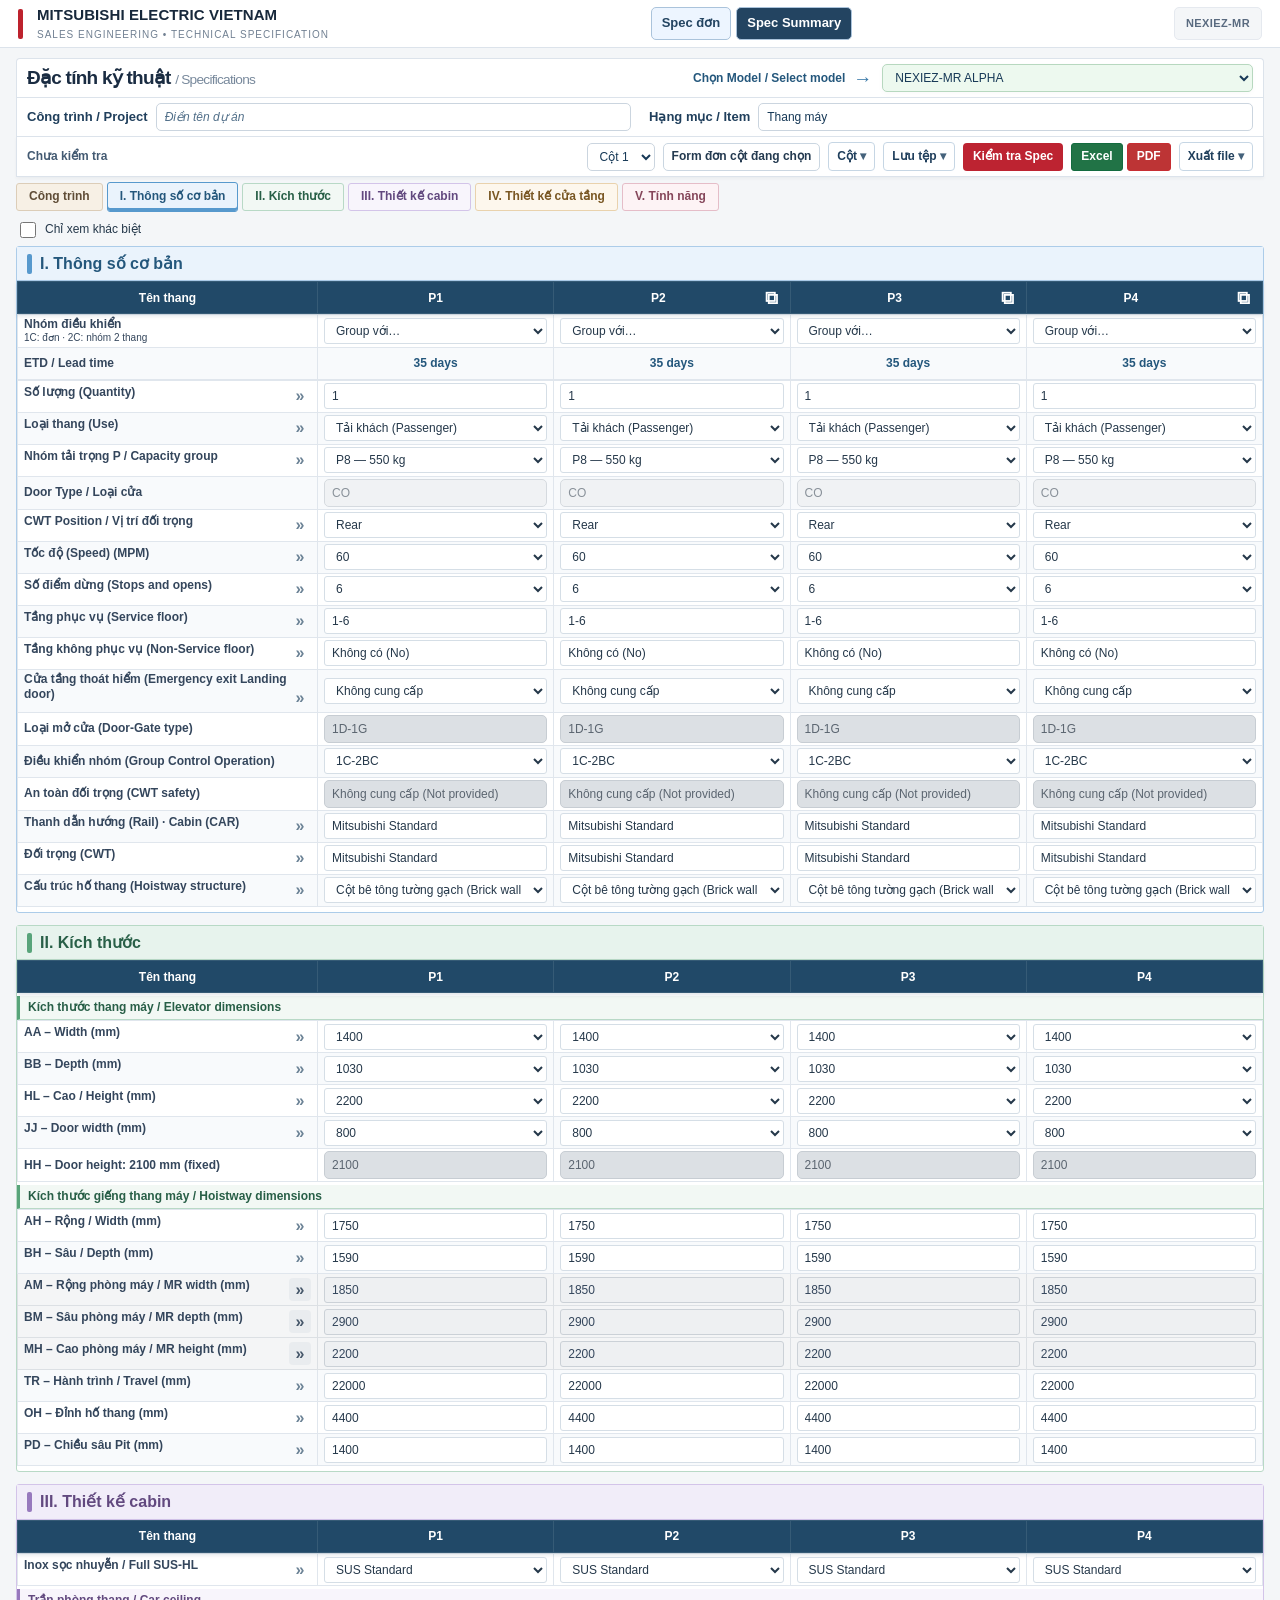
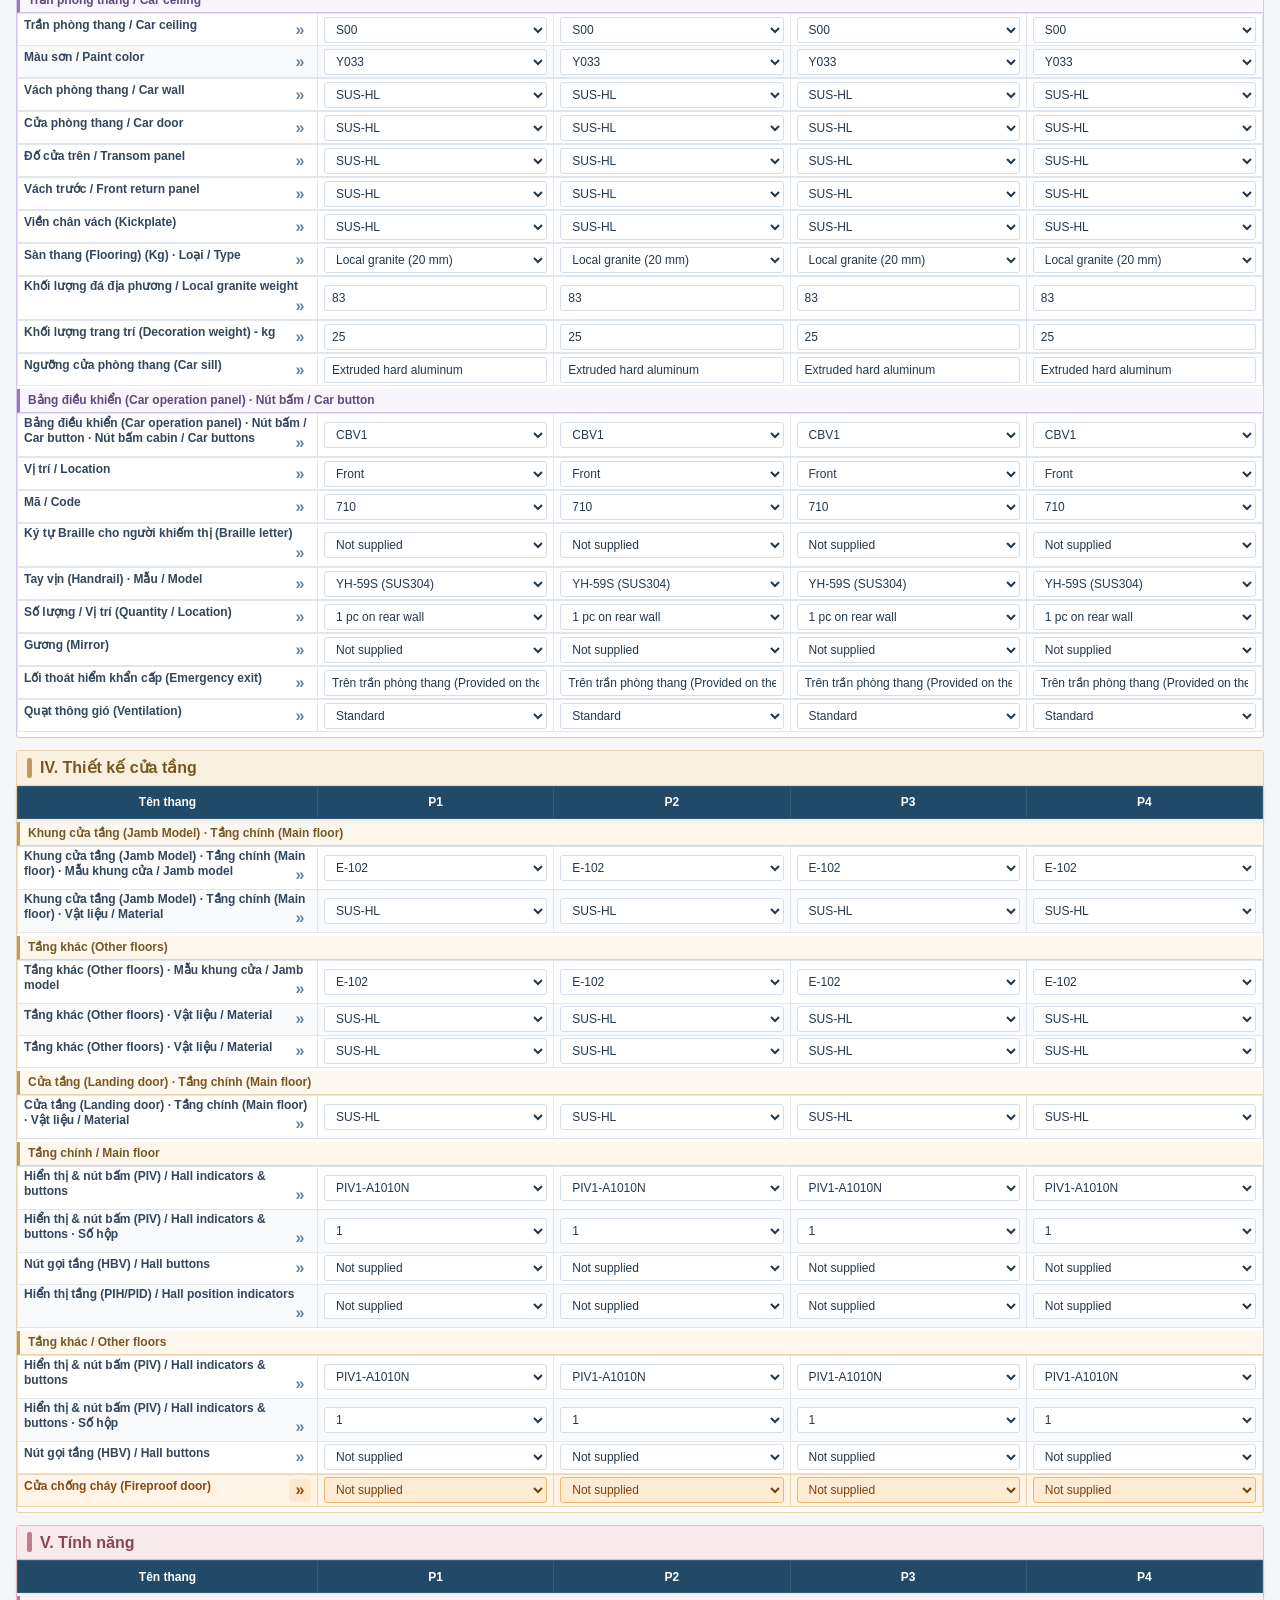
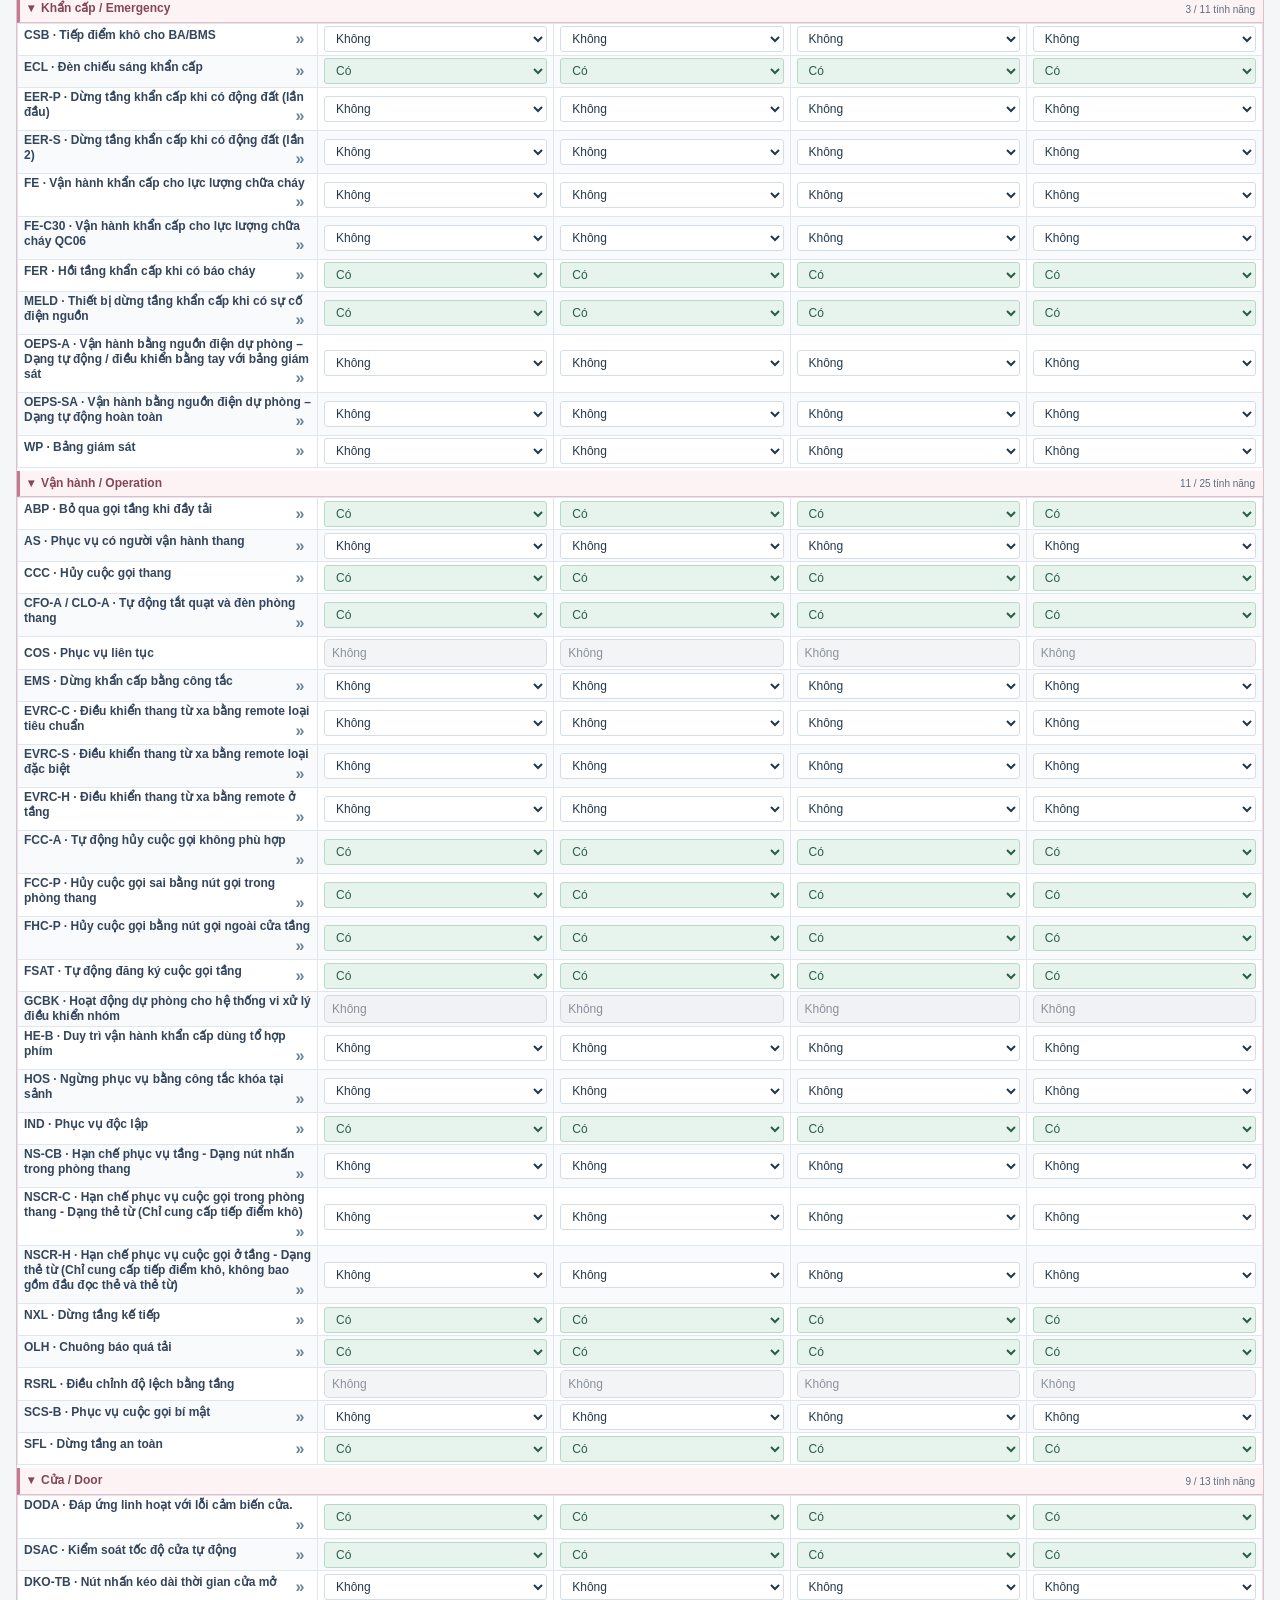
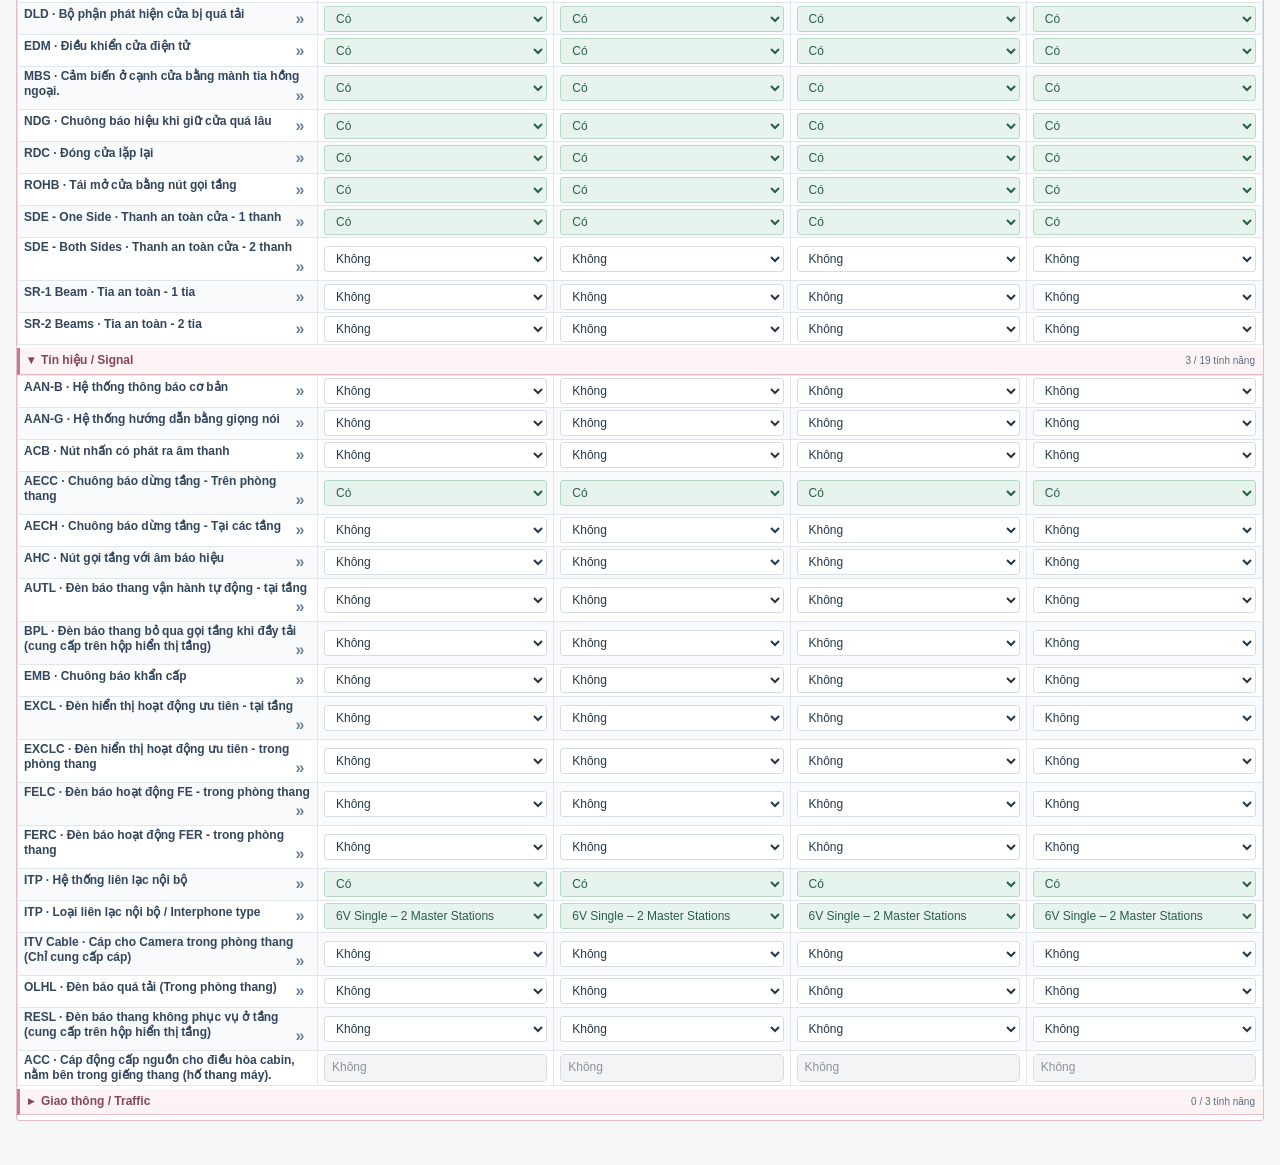
==== commit ebfb7e6a: "Add files via upload" ====
--- a/multi.html
+++ b/multi.html
@@ -1636,6 +1636,14 @@
 
 .workspace .flat-head .model-control #summaryModel:not(:disabled){background:#edf9ef!important;border-color:#b7d8bf!important}
 </style>
+<style id="r100-scroll-preserve">html, #overview .matrix{overflow-anchor:none}</style>
+<style id="r101-project-name-prompt">
+.project-name-prompt::placeholder{color:#516f89;font-style:italic;opacity:1}
+.project-name-prompt:placeholder-shown:not(:focus)::placeholder{animation:project-name-pulse 2.4s ease-in-out infinite}
+.project-name-prompt:focus::placeholder{opacity:0;animation:none}
+@keyframes project-name-pulse{0%,100%{opacity:1}50%{opacity:.55}}
+@media(prefers-reduced-motion:reduce){.project-name-prompt::placeholder{animation:none!important}}
+</style>
 </head><body><header class="site-header"><div class="brand"><i class="brand-bar" aria-hidden="true"></i><div class="brand-text">MITSUBISHI ELECTRIC <span class="brand-country">VIETNAM</span><span class="brand-sub">SALES ENGINEERING • TECHNICAL SPECIFICATION</span></div></div><div class="mode-switch"><a data-spec-mode="single" href="index.html">Spec đơn</a><span class="mode-current">Spec Summary</span></div><span id="modelBadge" class="brand-side">NEXIEZ-MR</span><button class="phone-fullscreen" type="button" aria-label="Toàn màn hình" title="Toàn màn hình" hidden>⛶</button></header>
 
 <main class="workspace"><section class="flat-head"><div class="flat-row"><div class="flat-title"><h1 class="intro-title">Đặc tính kỹ thuật <span style="font-weight:500;color:#78899c;font-size:.72em">/ Specifications</span></h1></div><div class="model-control"><label class="model-prompt" for="summaryModel">Chọn Model / Select model <span aria-hidden="true">→</span></label><select id="summaryModel" aria-label="Chọn model"><option value="MR">NEXIEZ-MR ALPHA</option><option value="MRL">NEXIEZ-MRL Version2 ALPHA</option></select></div></div><div class="flat-row"><div id="sharedProject" class="project-grid"></div></div><div class="flat-row flat-actions"><div class="flat-status"><p role="status" id="statusText" class="check-top">Chưa kiểm tra</p></div><select id="car" aria-label="Chọn cột"></select><button type="button" id="detailQuick">Form đơn cột đang chọn</button><details class="flat-menu"><summary>Cột</summary><div class="flat-pop "><button id="addCar">+ Thêm cột</button><button id="renameCar">Đổi mã thang</button><button id="deleteCar">Xóa cột</button></div></details><details class="flat-menu"><summary>Lưu tệp</summary><div class="flat-pop "><button type="button" class="btn btn-secondary" id="save-summary-draft">Lưu bản nhập (.json)</button><button type="button" class="btn btn-secondary" id="open-summary-draft">Mở bản nhập (.json)</button></div></details><button id="check">Kiểm tra Spec</button><span id="quickExports" class="quick-exports"></span><details class="flat-menu"><summary>Xuất file</summary><div class="flat-pop export-pop"><label class="tech-export-choice" for="only-vi"><input id="only-vi" type="checkbox"><span><strong>Vietnamese Only</strong></span></label><label class="tech-export-choice" for="export-tech-details"><input id="export-tech-details" type="checkbox"><span><strong>Trích xuất chi tiết – Động cơ, độ ồn, chiều dày…</strong></span></label><div class="export-buttons"><button class="btn btn-secondary branded-export branded-excel" id="exportBook" type="button" title="Xuất Excel · A4 ngang"><span class="export-icon-pane"><svg class="export-svg" viewBox="0 0 24 24" aria-hidden="true" focusable="false"><path d="M7 2.8h7.6L20 8.2V21H7V2.8Z"></path><path d="M14.5 2.8v5.5H20M10 12h7M10 15.5h7M10 19h7M13.5 11v8"></path><path d="M4 8.6h8v11H4z"></path><path d="m6 12 4 5m0-5-4 5"></path></svg></span><span class="export-button-label">Xuất Excel · A4 ngang</span></button><button class="branded-export branded-pdf" id="exportPdf" type="button" aria-label="Xuất A4 PDF"><span class="export-icon-pane"><svg class="export-svg" viewBox="0 0 24 24" aria-hidden="true" focusable="false"><path d="M5 2.5h9l5 5V21.5H5zM14 2.5v5h5"></path><path d="M8 17.5c2.2-2.8 3.7-5.8 4.6-8.1.4 3 1.4 5.4 3.1 7.3-2.8-1-5.5-1-7.7.8Z"></path></svg></span><span class="export-button-label">PDF</span></button></div></div></details></div><input type="file" hidden accept=".json,application/json" id="summary-draft-file"><span role="status" id="draft-feedback"></span></section><div id="overview" class="box"><nav class="sections"></nav><div class="controls"><input id="search" hidden placeholder="Tìm hạng mục" aria-label="Tìm hạng mục"><label><input id="diff" type="checkbox"> Chỉ xem khác biệt</label><select id="featureGroup" hidden aria-label="Nhóm tính năng"></select></div><section id="carErrors" hidden aria-live="polite"></section><div class="matrix"></div></div>
@@ -1664,7 +1672,7 @@
   a.onclick=e=>{if(e.ctrlKey||e.metaKey||e.shiftKey||e.altKey)return;e.preventDefault();openSpecMode(mode,model)};
  }
 }
-</script><script src="multi.js?v=R96"></script><script>
+</script><script src="multi.js?v=R101"></script><script>
 (()=>{const head=document.querySelector('.flat-head'),menus=[...head.querySelectorAll('.flat-menu')];
 const shut=()=>menus.forEach(m=>m.open=false);
 head.addEventListener('click',e=>{const toggle=e.target.closest('summary');if(toggle){for(const m of menus)if(m!==toggle.parentElement)m.open=false}else if(e.target.closest('button'))shut()});
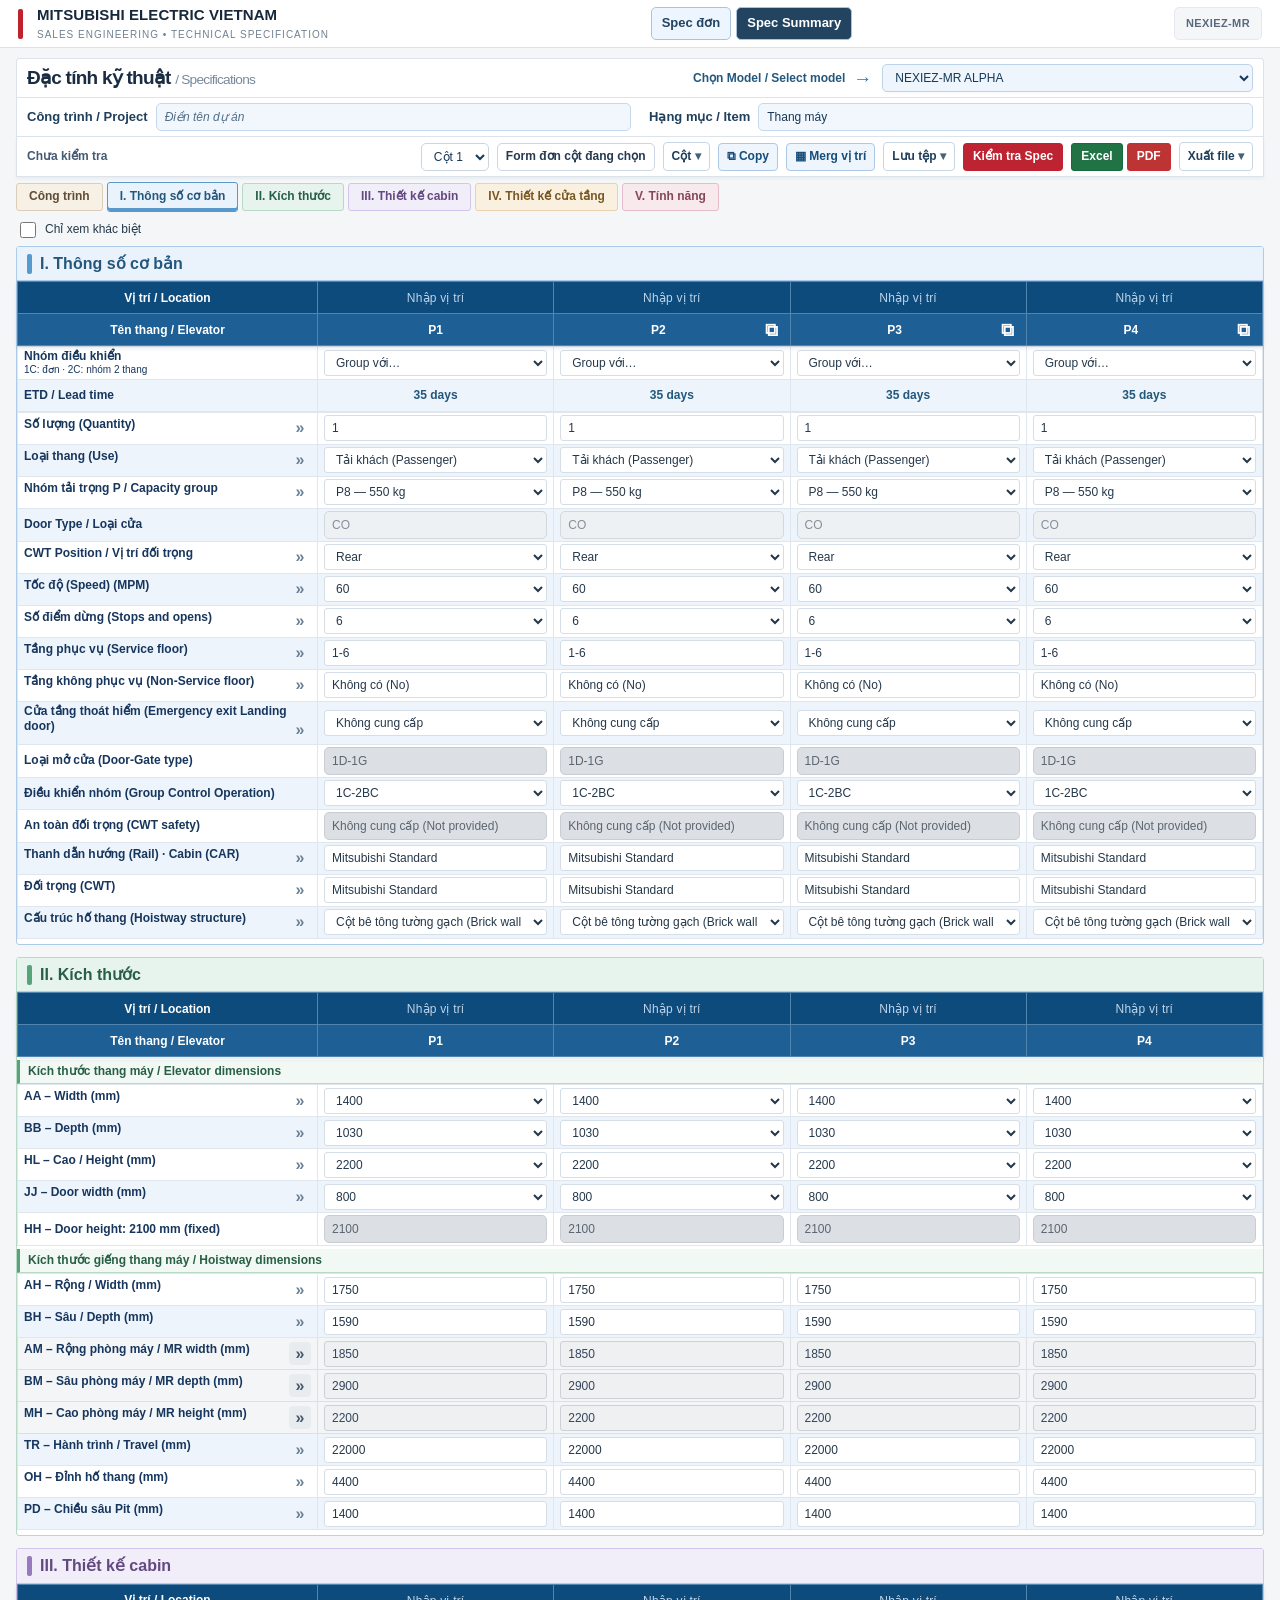
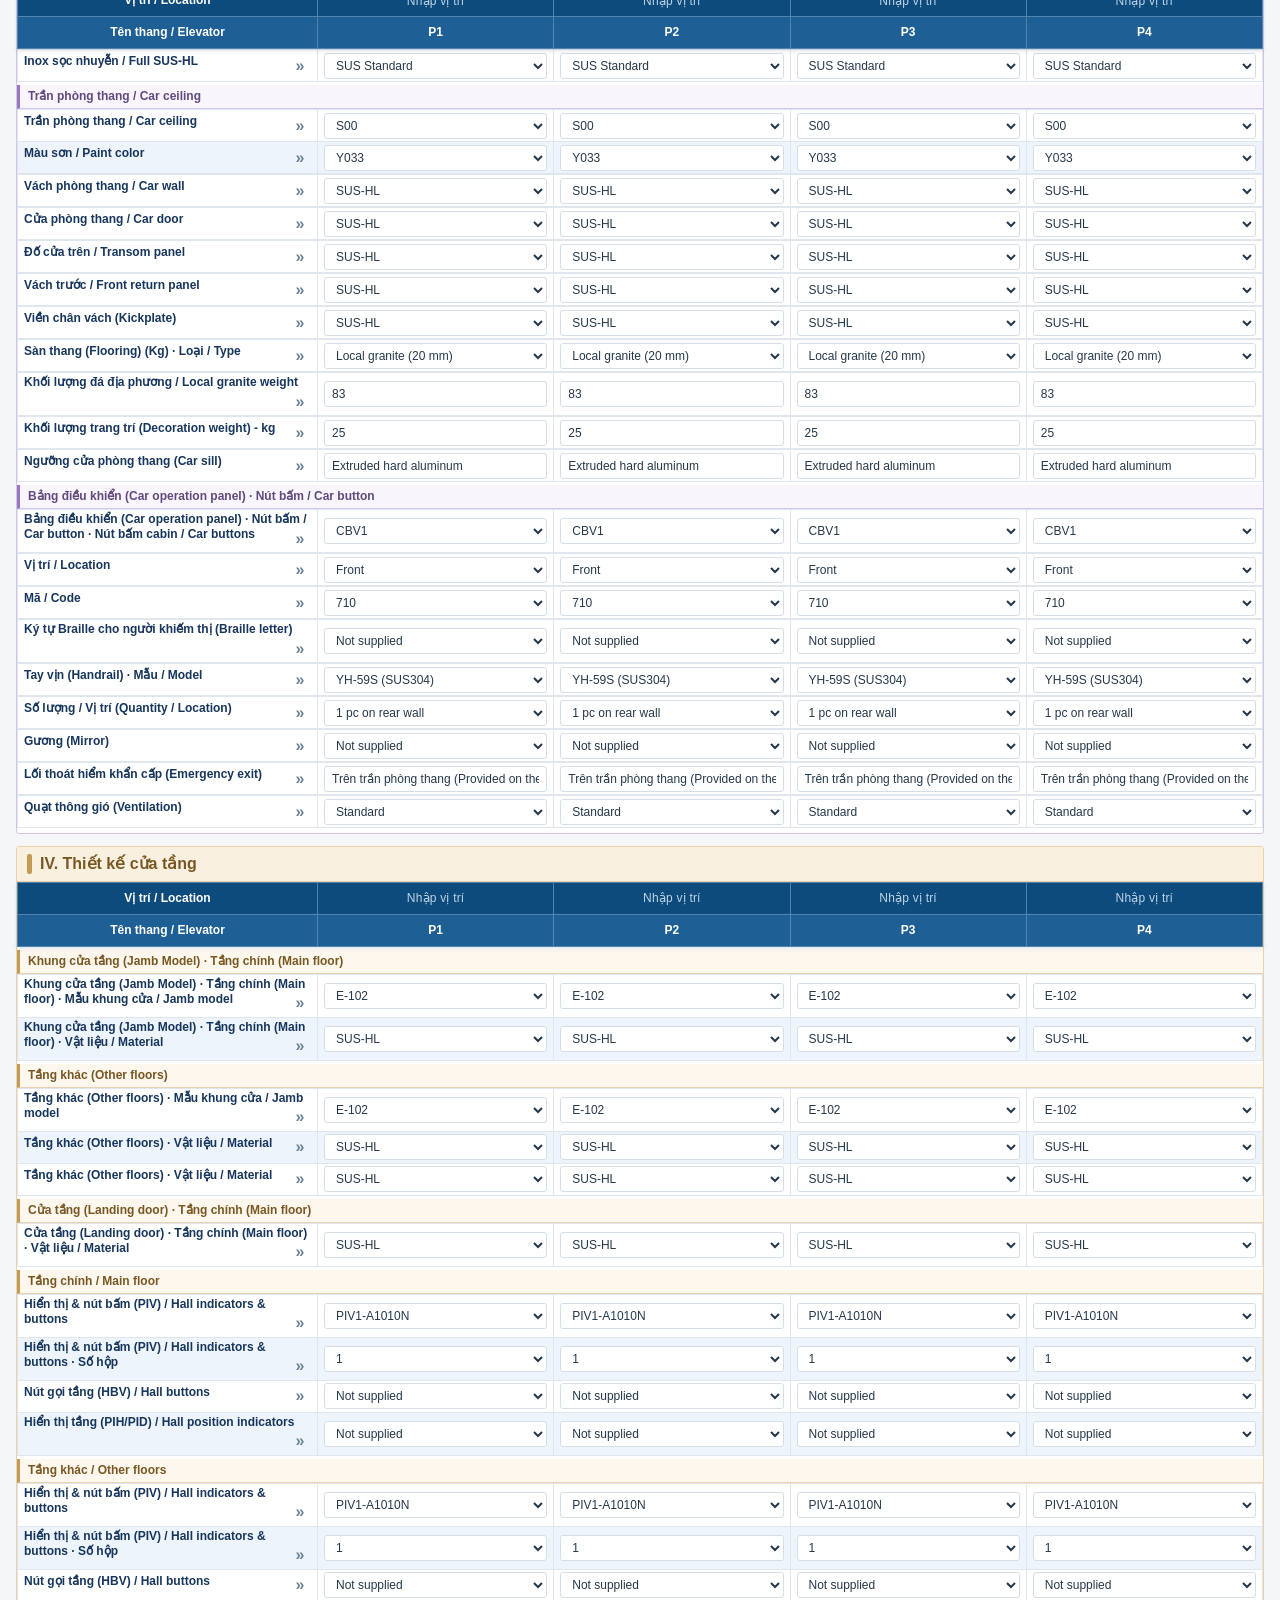
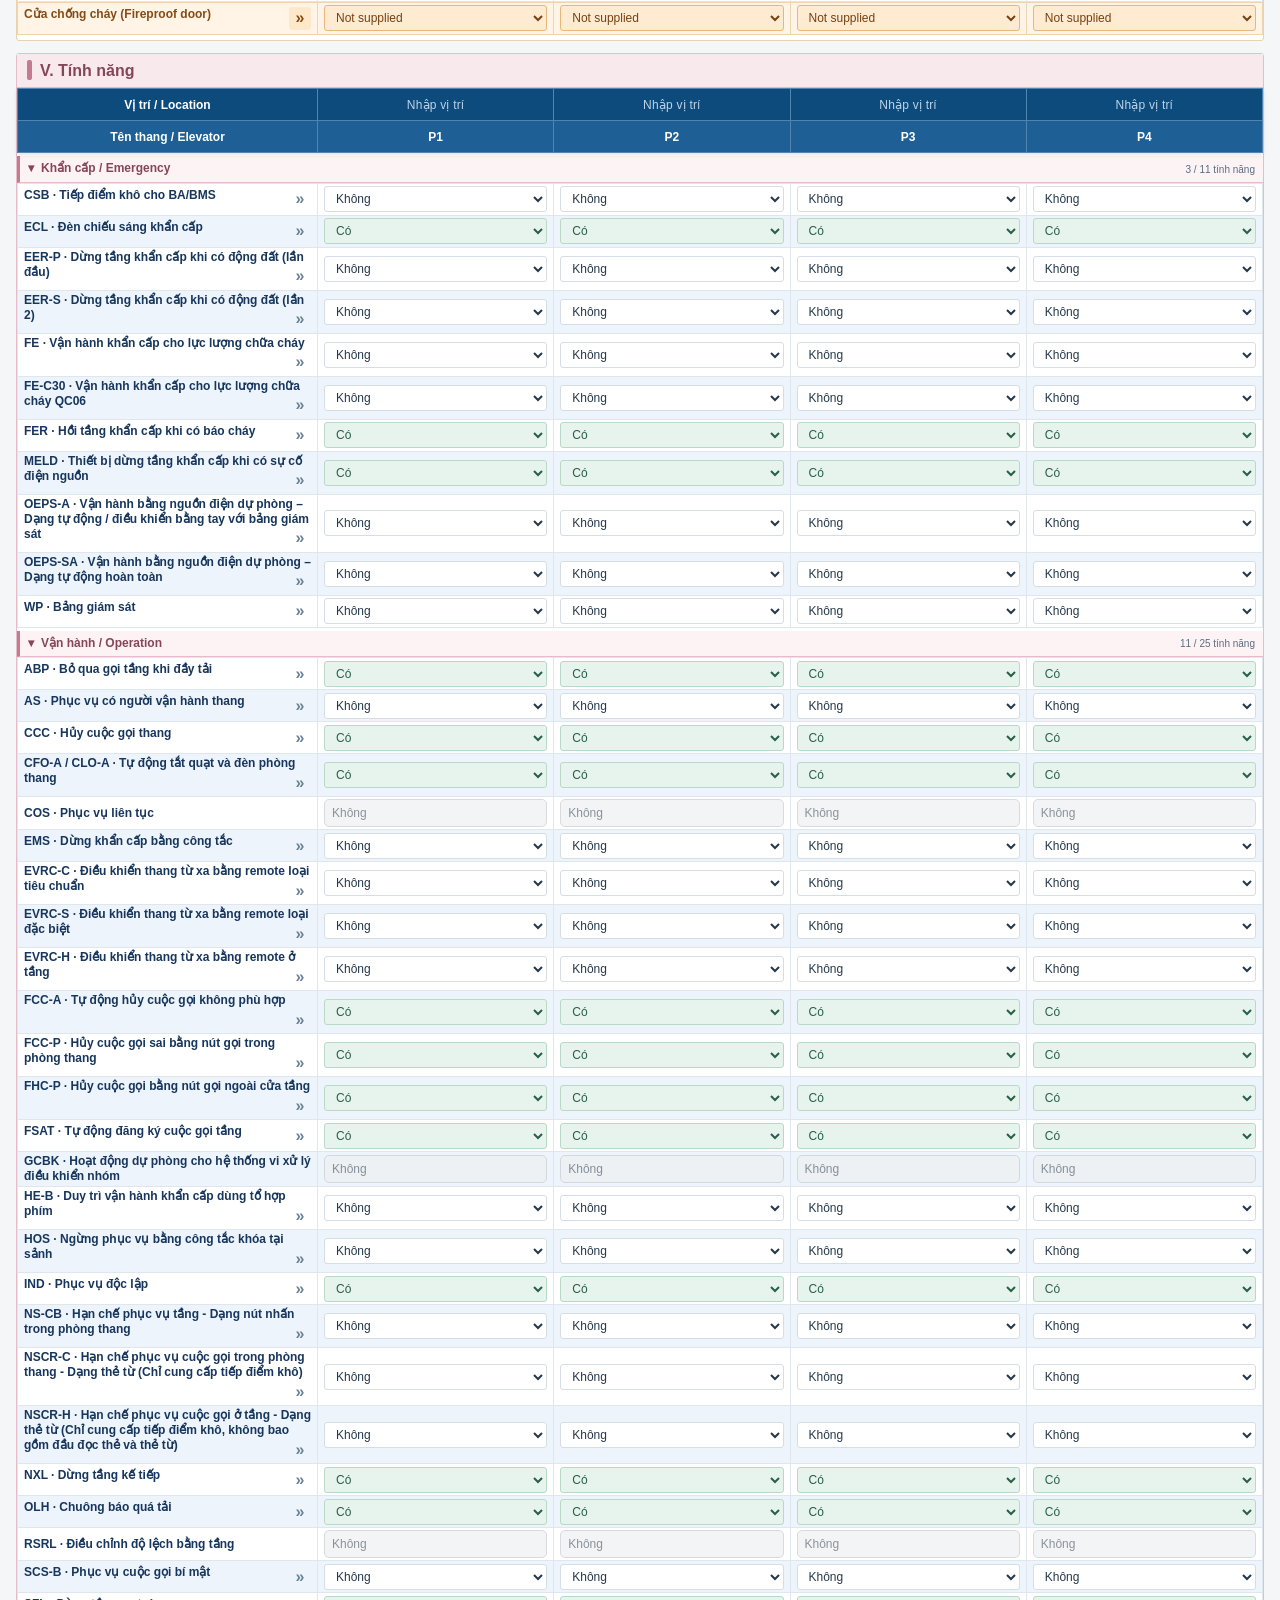
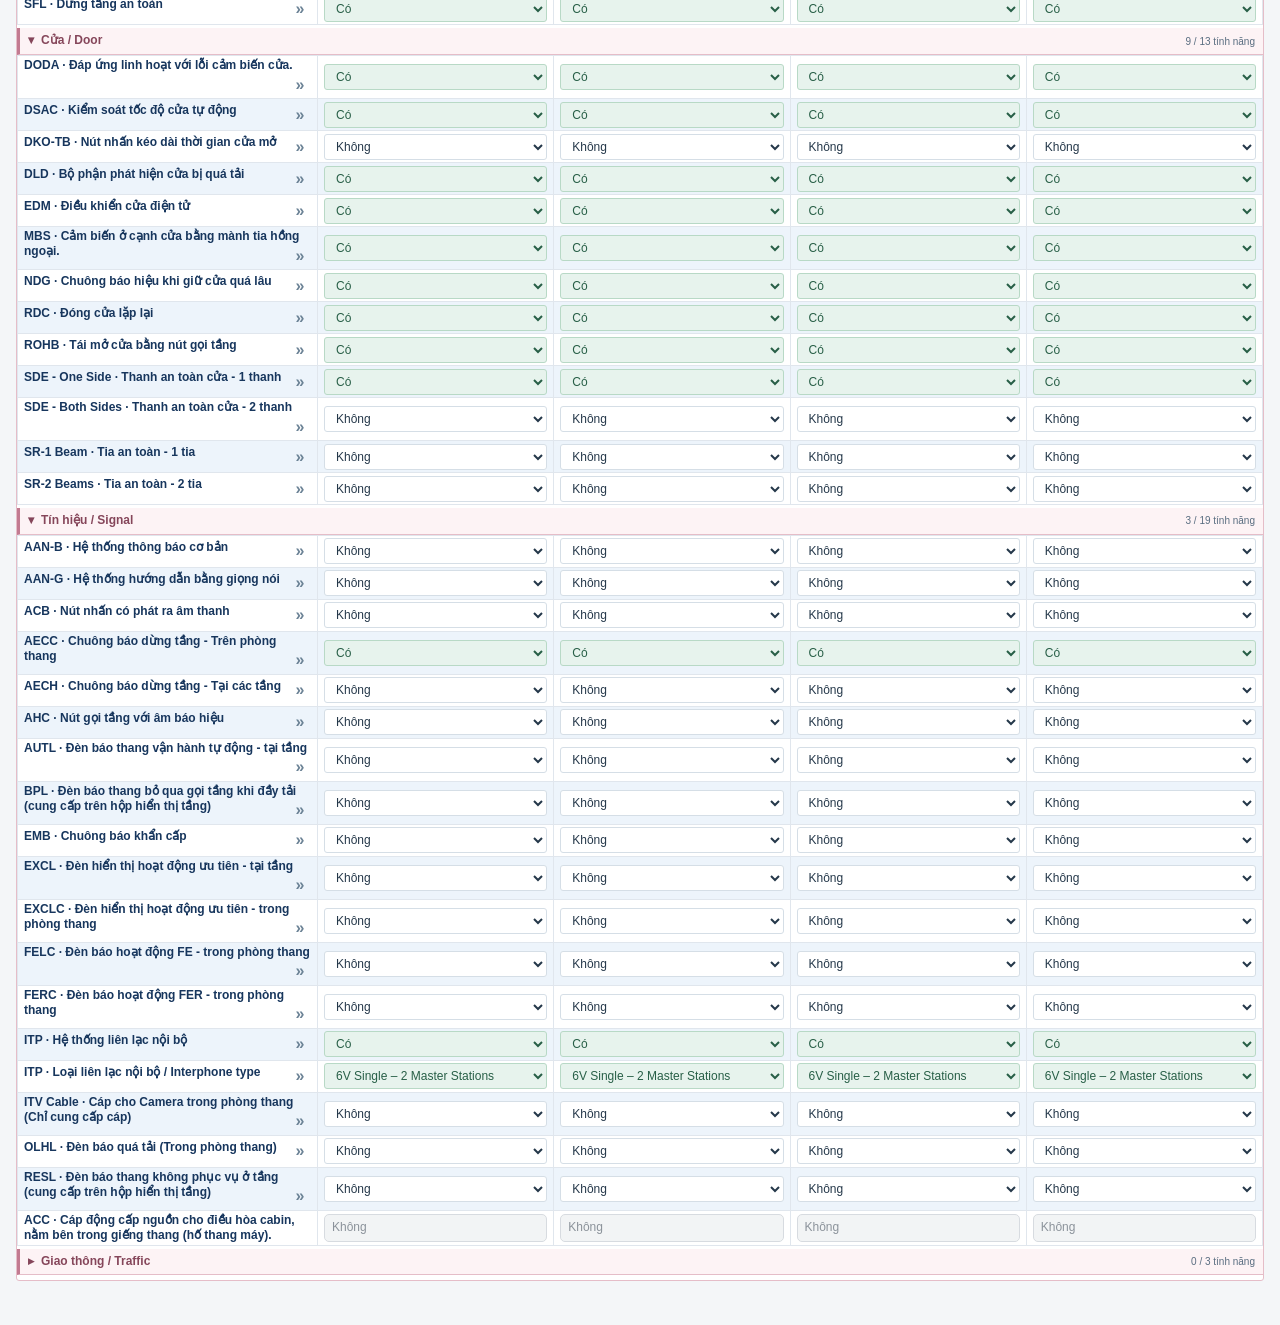
==== commit b450ced7: "Add files via upload" ====
--- a/multi.html
+++ b/multi.html
@@ -1644,9 +1644,32 @@
 @keyframes project-name-pulse{0%,100%{opacity:1}50%{opacity:.55}}
 @media(prefers-reduced-motion:reduce){.project-name-prompt::placeholder{animation:none!important}}
 </style>
-</head><body><header class="site-header"><div class="brand"><i class="brand-bar" aria-hidden="true"></i><div class="brand-text">MITSUBISHI ELECTRIC <span class="brand-country">VIETNAM</span><span class="brand-sub">SALES ENGINEERING • TECHNICAL SPECIFICATION</span></div></div><div class="mode-switch"><a data-spec-mode="single" href="index.html">Spec đơn</a><span class="mode-current">Spec Summary</span></div><span id="modelBadge" class="brand-side">NEXIEZ-MR</span><button class="phone-fullscreen" type="button" aria-label="Toàn màn hình" title="Toàn màn hình" hidden>⛶</button></header>
-
-<main class="workspace"><section class="flat-head"><div class="flat-row"><div class="flat-title"><h1 class="intro-title">Đặc tính kỹ thuật <span style="font-weight:500;color:#78899c;font-size:.72em">/ Specifications</span></h1></div><div class="model-control"><label class="model-prompt" for="summaryModel">Chọn Model / Select model <span aria-hidden="true">→</span></label><select id="summaryModel" aria-label="Chọn model"><option value="MR">NEXIEZ-MR ALPHA</option><option value="MRL">NEXIEZ-MRL Version2 ALPHA</option></select></div></div><div class="flat-row"><div id="sharedProject" class="project-grid"></div></div><div class="flat-row flat-actions"><div class="flat-status"><p role="status" id="statusText" class="check-top">Chưa kiểm tra</p></div><select id="car" aria-label="Chọn cột"></select><button type="button" id="detailQuick">Form đơn cột đang chọn</button><details class="flat-menu"><summary>Cột</summary><div class="flat-pop "><button id="addCar">+ Thêm cột</button><button id="renameCar">Đổi mã thang</button><button id="deleteCar">Xóa cột</button></div></details><details class="flat-menu"><summary>Lưu tệp</summary><div class="flat-pop "><button type="button" class="btn btn-secondary" id="save-summary-draft">Lưu bản nhập (.json)</button><button type="button" class="btn btn-secondary" id="open-summary-draft">Mở bản nhập (.json)</button></div></details><button id="check">Kiểm tra Spec</button><span id="quickExports" class="quick-exports"></span><details class="flat-menu"><summary>Xuất file</summary><div class="flat-pop export-pop"><label class="tech-export-choice" for="only-vi"><input id="only-vi" type="checkbox"><span><strong>Vietnamese Only</strong></span></label><label class="tech-export-choice" for="export-tech-details"><input id="export-tech-details" type="checkbox"><span><strong>Trích xuất chi tiết – Động cơ, độ ồn, chiều dày…</strong></span></label><div class="export-buttons"><button class="btn btn-secondary branded-export branded-excel" id="exportBook" type="button" title="Xuất Excel · A4 ngang"><span class="export-icon-pane"><svg class="export-svg" viewBox="0 0 24 24" aria-hidden="true" focusable="false"><path d="M7 2.8h7.6L20 8.2V21H7V2.8Z"></path><path d="M14.5 2.8v5.5H20M10 12h7M10 15.5h7M10 19h7M13.5 11v8"></path><path d="M4 8.6h8v11H4z"></path><path d="m6 12 4 5m0-5-4 5"></path></svg></span><span class="export-button-label">Xuất Excel · A4 ngang</span></button><button class="branded-export branded-pdf" id="exportPdf" type="button" aria-label="Xuất A4 PDF"><span class="export-icon-pane"><svg class="export-svg" viewBox="0 0 24 24" aria-hidden="true" focusable="false"><path d="M5 2.5h9l5 5V21.5H5zM14 2.5v5h5"></path><path d="M8 17.5c2.2-2.8 3.7-5.8 4.6-8.1.4 3 1.4 5.4 3.1 7.3-2.8-1-5.5-1-7.7.8Z"></path></svg></span><span class="export-button-label">PDF</span></button></div></div></details></div><input type="file" hidden accept=".json,application/json" id="summary-draft-file"><span role="status" id="draft-feedback"></span></section><div id="overview" class="box"><nav class="sections"></nav><div class="controls"><input id="search" hidden placeholder="Tìm hạng mục" aria-label="Tìm hạng mục"><label><input id="diff" type="checkbox"> Chỉ xem khác biệt</label><select id="featureGroup" hidden aria-label="Nhóm tính năng"></select></div><section id="carErrors" hidden aria-live="polite"></section><div class="matrix"></div></div>
+<style id="r103-project-errors">
+#sharedProject input.has-spec-error{background:#fff0f1!important;border:1px solid #c94850!important;color:#8b2630!important;}
+.project-check-errors{display:grid;gap:6px;padding:8px;}
+.project-check-error{display:block;text-align:left;padding:8px 10px;color:#9e2530;background:#fff1f2;border:1px solid #e6b0b5;border-radius:4px;cursor:pointer;}
+</style>
+<style id="summary-r111">
+.workspace .flat-head .model-control #summaryModel:not(:disabled){background:#eef5fc!important;border-color:#bdd3e9!important}
+#overview .matrix>section[id^="part-"] .name-header th{background:#1e6096;border-color:#5184ae;height:32px}
+#overview .matrix>section[id^="part-"] .name-header .location-header th{background:#0d4b7d;border-color:#5184ae}
+#overview .matrix .name-header .location-header input{width:100%;text-align:center;font-weight:700;letter-spacing:.2px}
+#overview .matrix .name-header .location-header input::placeholder{color:#d2e4f4;opacity:.9;font-weight:400}
+#overview .matrix>section[id^="part-"] .name-header .elevator-header th input{font-weight:700;text-align:center}
+#overview .matrix tr:nth-child(even) td:not(.has-spec-error):not(.error-pulse){background:#edf4fb}
+#overview .matrix tr:nth-child(odd) td:not(.has-spec-error):not(.error-pulse){background:#fff}
+#overview nav.sections button[data-section]:not([data-section="P"]):not(.has-spec-error){background:var(--sec-bg)!important}
+.workspace .flat-head #sharedProject input:not(.has-spec-error){background:#f1f7fd!important;border-color:#c4d9ec!important}
+#overview .matrix td:first-child{color:#17365d}
+#overview .matrix :is(input,select):not(:disabled):not(.has-spec-error):focus{background:#e8f2ff!important;border-color:#7ba9da!important}
+#overview .matrix :is(input,select,td){scroll-margin-top:calc(var(--summary-toolbar) + var(--summary-nav) + 76px)}
+#overview .matrix.wide-matrix :is(input,select,td){scroll-margin-top:76px}
+#copyColumnsBtn,#mergeLocationsBtn{background:#eef5fc;color:#154d7c;border:1px solid #abc9e7;font-weight:700;border-radius:4px;white-space:nowrap}
+.r111-dialog{width:min(460px,92vw);max-height:85vh;overflow:auto;padding:20px;border:1px solid #b4cbe1;border-radius:8px;color:#17365d;background:#fff;font:14px Arial,sans-serif}
+.r111-dialog::backdrop{background:#152d4a66}.r111-dialog h2{font-size:19px;margin:0 0 16px}.r111-dialog>label{display:grid;gap:5px;margin:10px 0;font-weight:600}.r111-dialog :is(select,input:not([type=checkbox])){width:100%;padding:8px;border:1px solid #bdd1e4;border-radius:4px;background:#f5f9fd;color:#17365d;font:inherit}.r111-dialog button{padding:8px 12px;background:white;border:1px solid #b4c9de;color:#17365d;border-radius:4px;cursor:pointer}.r111-dialog button.r111-primary{background:#15598d;color:white;border-color:#15598d}.r111-dialog-line{display:flex;align-items:center;justify-content:flex-end;gap:8px;margin:10px 0}.r111-dialog-line b{margin-right:auto}.r111-targets{display:grid;gap:5px;max-height:35vh;overflow:auto}.r111-targets label{display:flex;align-items:center;gap:8px;padding:7px;background:#eff5fb;border-radius:4px}.r111-hint{font-size:12px;color:#536c83;line-height:1.4}.r111-dialog [role=alert]{color:#b42318;font-size:12px}
+</style></head><body><header class="site-header"><div class="brand"><i class="brand-bar" aria-hidden="true"></i><div class="brand-text">MITSUBISHI ELECTRIC <span class="brand-country">VIETNAM</span><span class="brand-sub">SALES ENGINEERING • TECHNICAL SPECIFICATION</span></div></div><div class="mode-switch"><a data-spec-mode="single" href="index.html">Spec đơn</a><span class="mode-current">Spec Summary</span></div><span id="modelBadge" class="brand-side">NEXIEZ-MR</span><button class="phone-fullscreen" type="button" aria-label="Toàn màn hình" title="Toàn màn hình" hidden>⛶</button></header>
+
+<main class="workspace"><section class="flat-head"><div class="flat-row"><div class="flat-title"><h1 class="intro-title">Đặc tính kỹ thuật <span style="font-weight:500;color:#78899c;font-size:.72em">/ Specifications</span></h1></div><div class="model-control"><label class="model-prompt" for="summaryModel">Chọn Model / Select model <span aria-hidden="true">→</span></label><select id="summaryModel" aria-label="Chọn model"><option value="MR">NEXIEZ-MR ALPHA</option><option value="MRL">NEXIEZ-MRL Version2 ALPHA</option></select></div></div><div class="flat-row"><div id="sharedProject" class="project-grid"></div></div><div class="flat-row flat-actions"><div class="flat-status"><p role="status" id="statusText" class="check-top">Chưa kiểm tra</p></div><select id="car" aria-label="Chọn cột"></select><button type="button" id="detailQuick">Form đơn cột đang chọn</button><details class="flat-menu"><summary>Cột</summary><div class="flat-pop "><button id="addCar">+ Thêm cột</button><button id="renameCar">Đổi mã thang</button><button id="deleteCar">Xóa cột</button></div></details><button type="button" id="copyColumnsBtn" title="Copy cấu hình giữa các cột">⧉ Copy</button><button type="button" id="mergeLocationsBtn" title="Gộp hoặc tách hàng Vị trí">▦ Merg vị trí</button><details class="flat-menu"><summary>Lưu tệp</summary><div class="flat-pop "><button type="button" class="btn btn-secondary" id="save-summary-draft">Lưu bản nhập (.json)</button><button type="button" class="btn btn-secondary" id="open-summary-draft">Mở bản nhập (.json)</button></div></details><button id="check">Kiểm tra Spec</button><span id="quickExports" class="quick-exports"></span><details class="flat-menu"><summary>Xuất file</summary><div class="flat-pop export-pop"><label class="tech-export-choice" for="only-vi"><input id="only-vi" type="checkbox"><span><strong>Vietnamese Only</strong></span></label><label class="tech-export-choice" for="export-tech-details"><input id="export-tech-details" type="checkbox"><span><strong>Trích xuất chi tiết – Động cơ, độ ồn, chiều dày…</strong></span></label><div class="export-buttons"><button class="btn btn-secondary branded-export branded-excel" id="exportBook" type="button" title="Xuất Excel · A4 ngang"><span class="export-icon-pane"><svg class="export-svg" viewBox="0 0 24 24" aria-hidden="true" focusable="false"><path d="M7 2.8h7.6L20 8.2V21H7V2.8Z"></path><path d="M14.5 2.8v5.5H20M10 12h7M10 15.5h7M10 19h7M13.5 11v8"></path><path d="M4 8.6h8v11H4z"></path><path d="m6 12 4 5m0-5-4 5"></path></svg></span><span class="export-button-label">Xuất Excel · A4 ngang</span></button><button class="branded-export branded-pdf" id="exportPdf" type="button" aria-label="Xuất A4 PDF"><span class="export-icon-pane"><svg class="export-svg" viewBox="0 0 24 24" aria-hidden="true" focusable="false"><path d="M5 2.5h9l5 5V21.5H5zM14 2.5v5h5"></path><path d="M8 17.5c2.2-2.8 3.7-5.8 4.6-8.1.4 3 1.4 5.4 3.1 7.3-2.8-1-5.5-1-7.7.8Z"></path></svg></span><span class="export-button-label">PDF</span></button></div></div></details></div><input type="file" hidden accept=".json,application/json" id="summary-draft-file"><span role="status" id="draft-feedback"></span></section><div id="overview" class="box"><nav class="sections"></nav><div class="controls"><input id="search" hidden placeholder="Tìm hạng mục" aria-label="Tìm hạng mục"><label><input id="diff" type="checkbox"> Chỉ xem khác biệt</label><select id="featureGroup" hidden aria-label="Nhóm tính năng"></select></div><section id="carErrors" hidden aria-live="polite"></section><div class="matrix"></div></div>
 <aside class="desktop-check-float" aria-label="Kiểm tra thông số nhanh / Floating Check Spec">
  <button id="desktop-check-floating" type="button" aria-label="Chạy Check Spec">✓ Check Spec</button>
  <span id="desktop-check-floating-status" class="desktop-check-float-status" aria-live="polite">Chưa kiểm tra</span>
@@ -1655,7 +1678,7 @@
   <button class="branded-export branded-pdf" id="desktop-export-pdf" type="button" aria-label="Xuất A4 PDF"><span class="export-icon-pane"><svg class="export-svg" viewbox="0 0 24 24" aria-hidden="true" focusable="false"><path d="M5 2.5h9l5 5V21.5H5zM14 2.5v5h5"></path><path d="M8 17.5c2.2-2.8 3.7-5.8 4.6-8.1.4 3 1.4 5.4 3.1 7.3-2.8-1-5.5-1-7.7.8Z"></path></svg></span><span class="export-button-label">PDF</span></button>
  </div>
 </aside>
-<div class="mobile-actions" aria-label="Thao tác nhanh"><button id="m-check" type="button">✓ Check Spec</button><button id="m-xlsx" type="button">Excel .xlsx</button><button id="m-pdf" type="button">A4 PDF</button></div><dialog id="editor"><h2 id="caption"></h2><div id="entry"></div><p>Áp dụng cho thang</p><div id="picks"></div><div class="controls"><button id="apply">Áp dụng</button><button id="cancel">Đóng</button></div></dialog></main><dialog id="checkExportDialog" aria-labelledby="checkExportTitle"><h2 id="checkExportTitle"></h2><div id="checkExportBody"></div><form method="dialog"><button value="close" autofocus>Đóng</button><select id="exportOrientation" aria-label="Khổ giấy"><option value="portrait">A4 dọc</option><option value="landscape">A4 ngang</option></select><button id="confirmExport" value="xlsx">Xuất Excel</button><button id="confirmPdf" value="pdf">Xuất PDF</button></form></dialog><script>
+<div class="mobile-actions" aria-label="Thao tác nhanh"><button id="m-check" type="button">✓ Check Spec</button><button id="m-xlsx" type="button">Excel .xlsx</button><button id="m-pdf" type="button">A4 PDF</button></div><dialog id="editor"><h2 id="caption"></h2><div id="entry"></div><p>Áp dụng cho thang</p><div id="picks"></div><div class="controls"><button id="apply">Áp dụng</button><button id="cancel">Đóng</button></div></dialog><dialog class="r111-dialog" id="columnCopyDialog"><h2>Copy nội dung cột</h2><label>Cột nguồn<select id="copySource"></select></label><div class="r111-dialog-line"><b>Cột đích</b><button type="button" id="copyAllTargets">Chọn tất cả</button></div><div id="copyTargets" class="r111-targets"></div><p class="r111-hint">Copy thông số I–V, giữ tên thang, vị trí và nhóm điều khiển.</p><p id="copyError" role="alert"></p><div class="r111-dialog-line"><button type="button" onclick="this.closest('dialog').close()">Đóng</button><button type="button" class="r111-primary" id="applyColumnCopy">Copy</button></div></dialog><dialog class="r111-dialog" id="locationMergeDialog"><h2>Merg vị trí / Merge location</h2><label>Từ cột<select id="locationFirst"></select></label><label>Đến cột<select id="locationLast"></select></label><label>Vị trí chung<input id="locationName" placeholder="Ví dụ: Tòa A"></label><p class="r111-hint">Gộp các cột liền nhau. Chỉ gộp hàng Vị trí; tên thang và nhóm điều khiển không đổi. Bỏ gộp sẽ giữ tên vị trí ở từng ô.</p><p id="locationError" role="alert"></p><div class="r111-dialog-line"><button type="button" onclick="this.closest('dialog').close()">Đóng</button><button type="button" id="applyLocationUnmerge">Bỏ gộp</button><button type="button" class="r111-primary" id="applyLocationMerge">Gộp</button></div></dialog></main><dialog id="checkExportDialog" aria-labelledby="checkExportTitle"><h2 id="checkExportTitle"></h2><div id="checkExportBody"></div><form method="dialog"><button value="close" autofocus>Đóng</button><select id="exportOrientation" aria-label="Khổ giấy"><option value="portrait">A4 dọc</option><option value="landscape">A4 ngang</option></select><button id="confirmExport" value="xlsx">Xuất Excel</button><button id="confirmPdf" value="pdf">Xuất PDF</button></form></dialog><script>
 function openSpecMode(mode,model){
  const name='spec-'+mode+'-'+model;
  const url=(mode==='summary'?'multi.html':'index.html')+'?model='+model;
@@ -1672,7 +1695,7 @@
   a.onclick=e=>{if(e.ctrlKey||e.metaKey||e.shiftKey||e.altKey)return;e.preventDefault();openSpecMode(mode,model)};
  }
 }
-</script><script src="multi.js?v=R101"></script><script>
+</script><script src="multi.js?v=R112"></script><script>
 (()=>{const head=document.querySelector('.flat-head'),menus=[...head.querySelectorAll('.flat-menu')];
 const shut=()=>menus.forEach(m=>m.open=false);
 head.addEventListener('click',e=>{const toggle=e.target.closest('summary');if(toggle){for(const m of menus)if(m!==toggle.parentElement)m.open=false}else if(e.target.closest('button'))shut()});
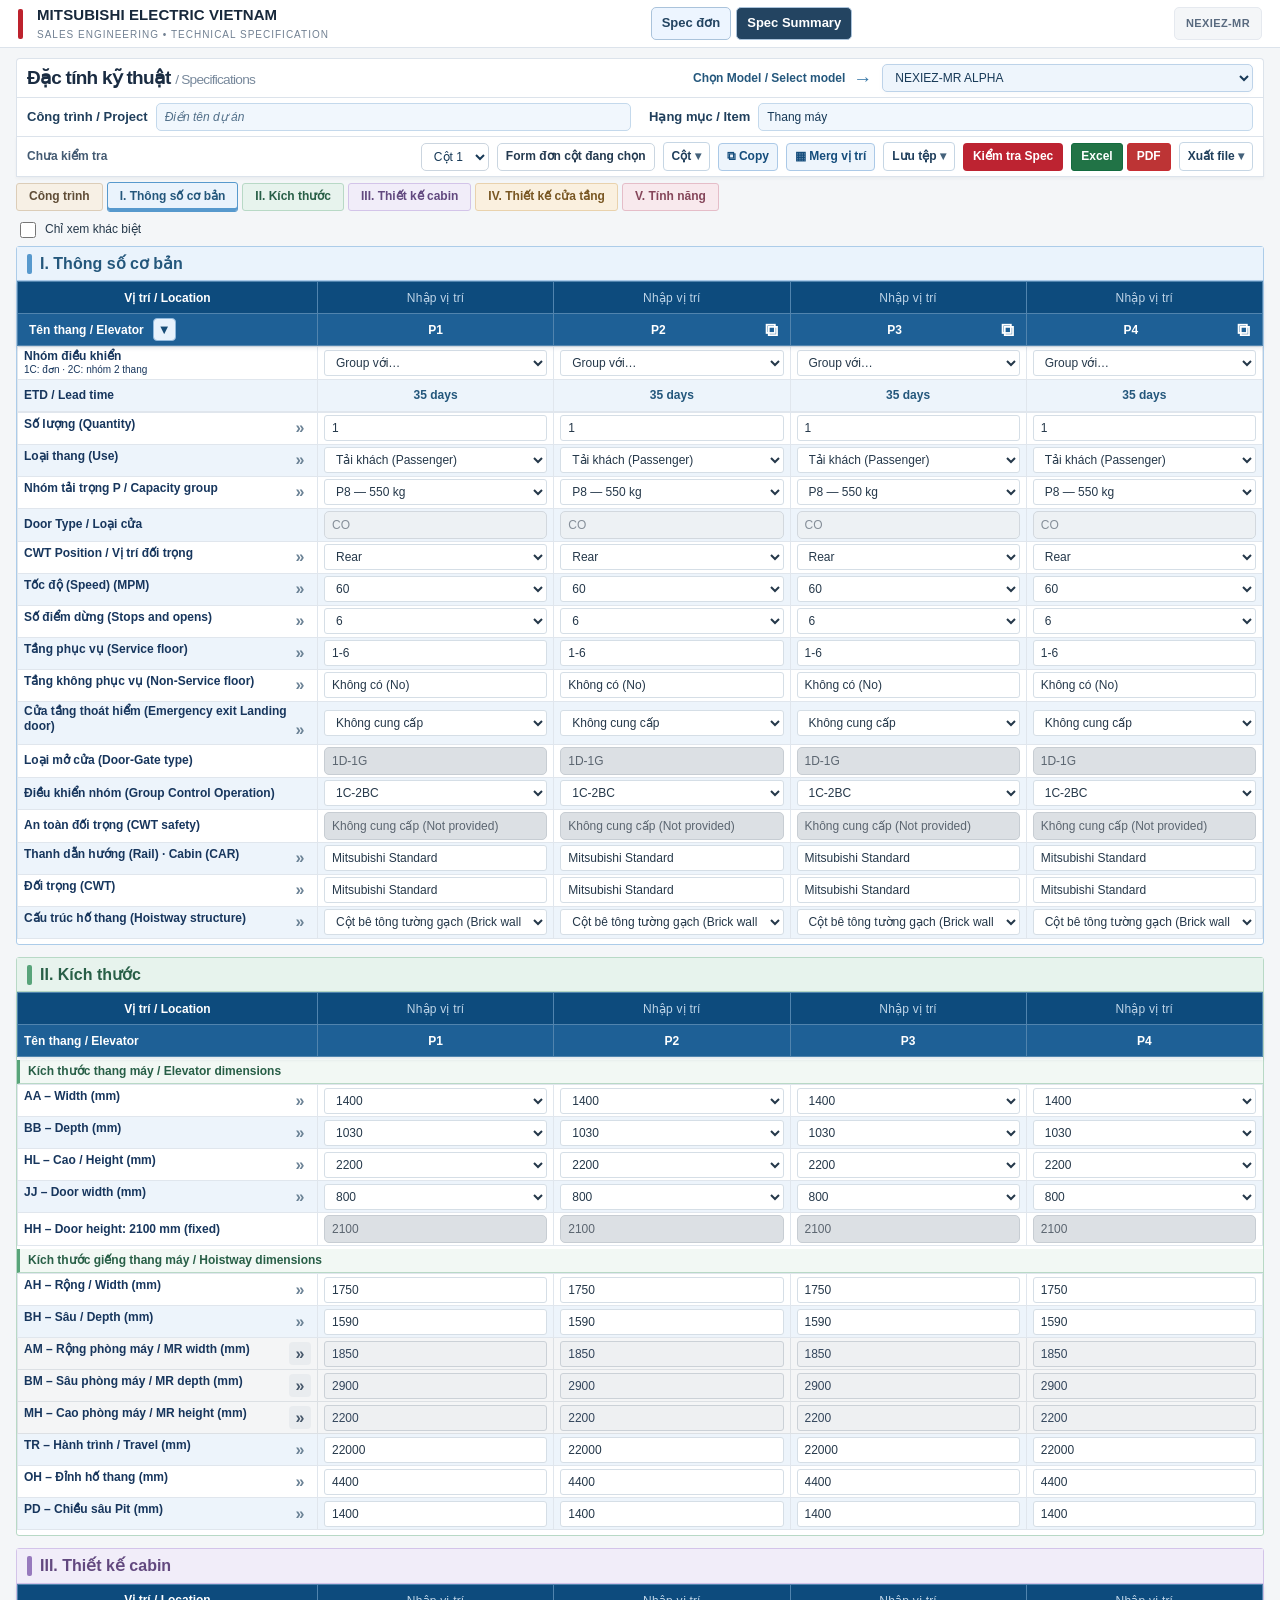
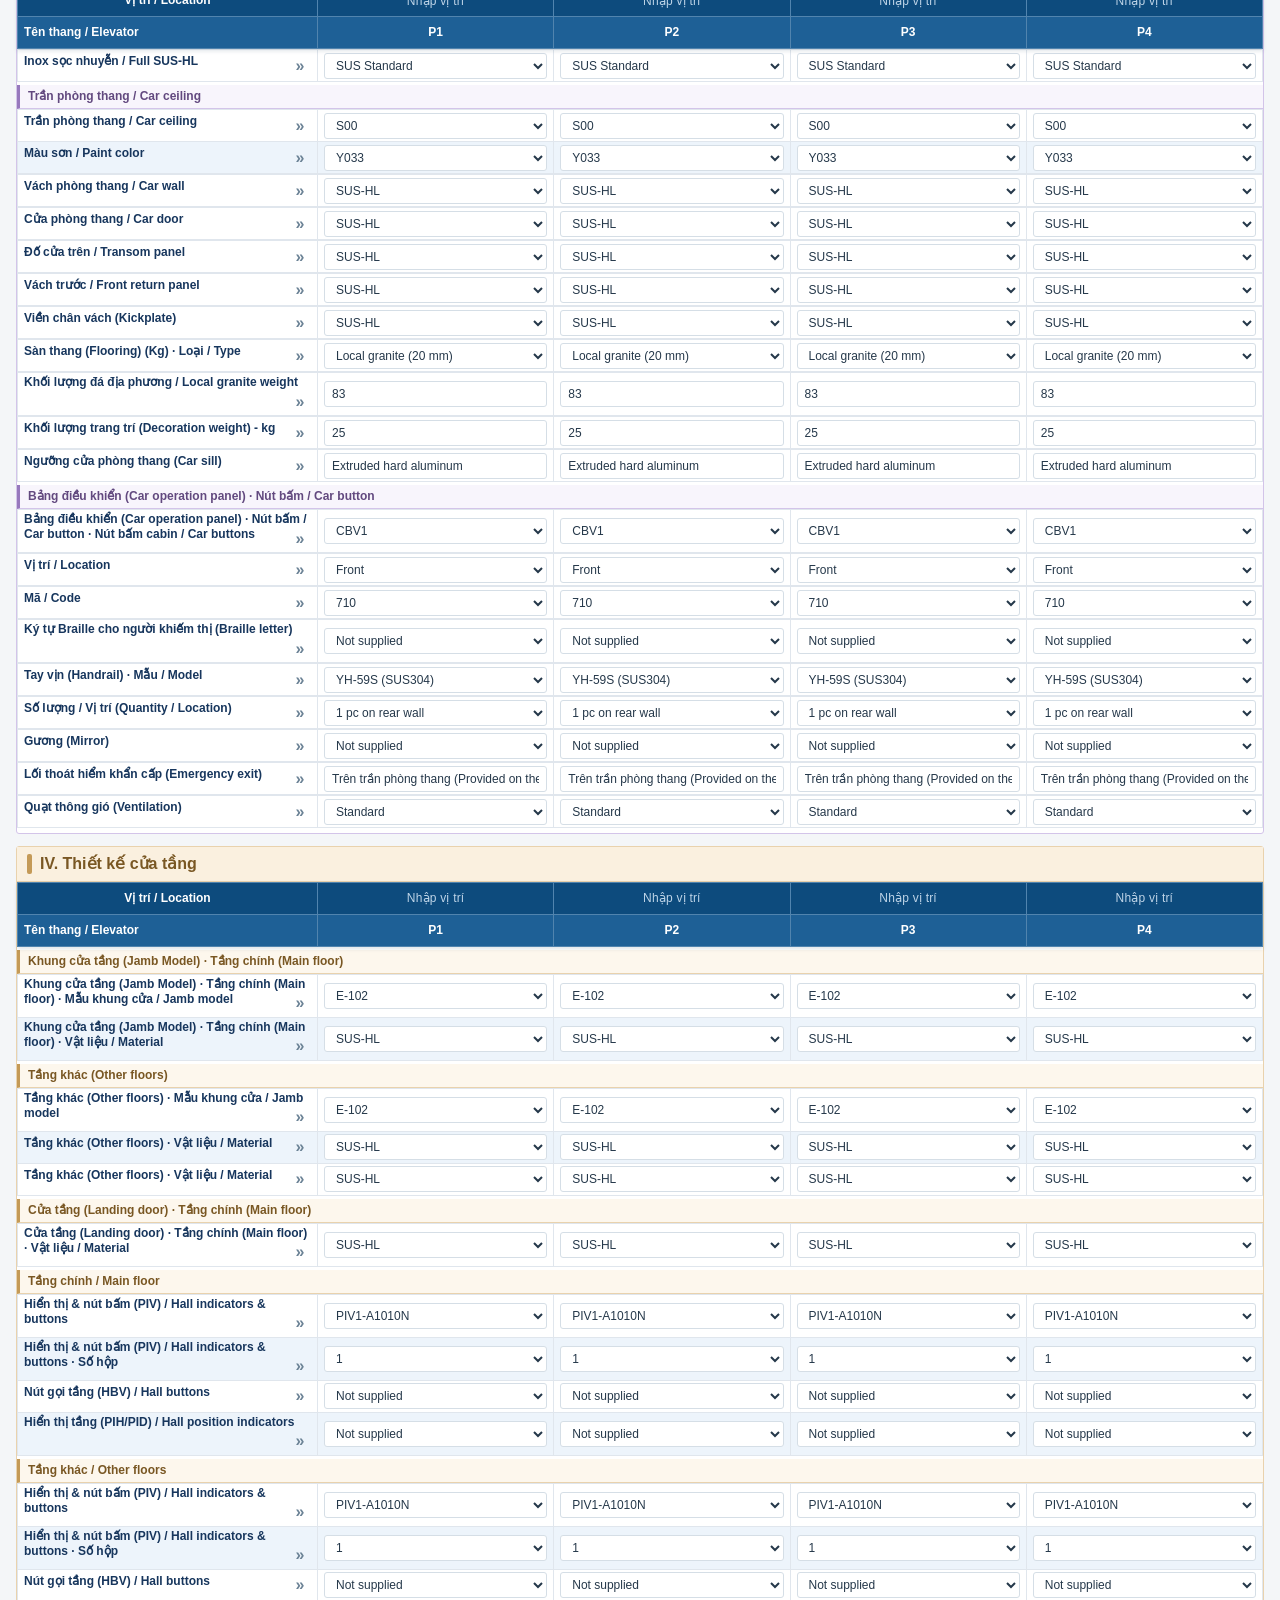
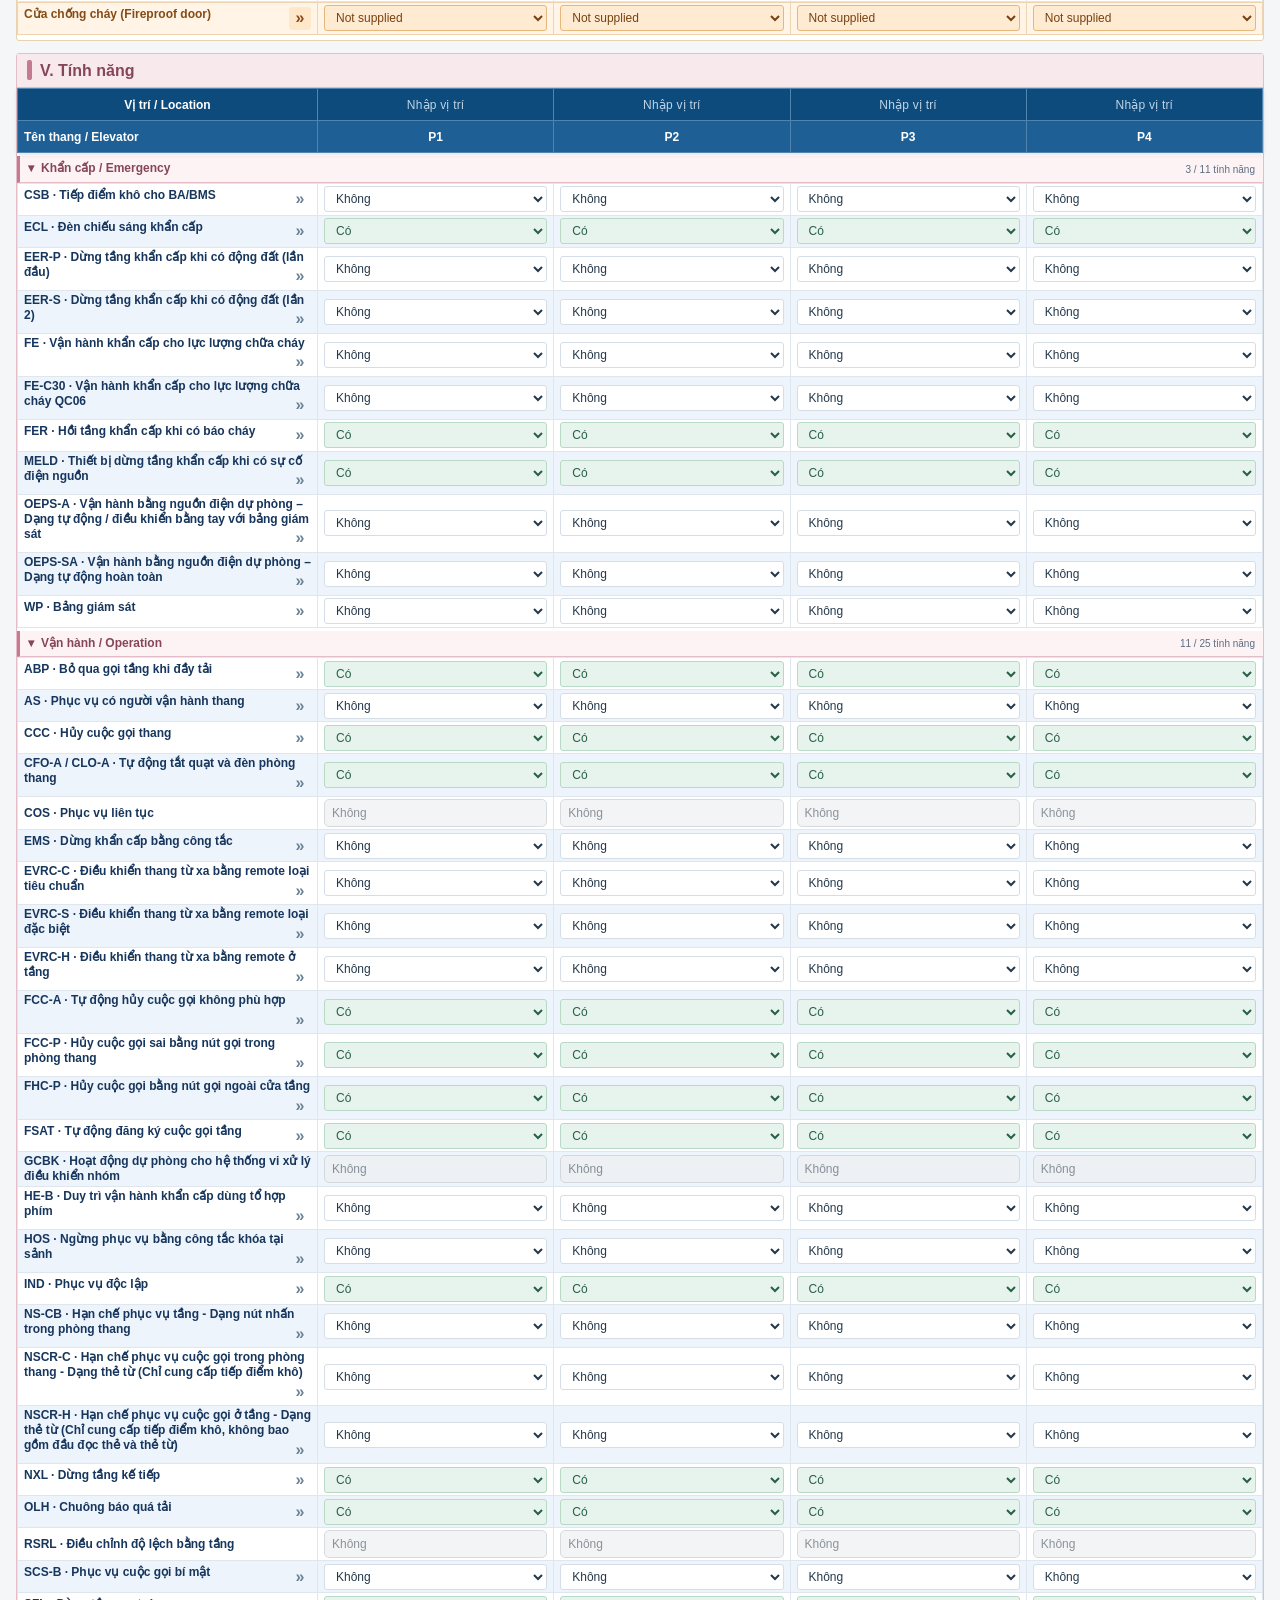
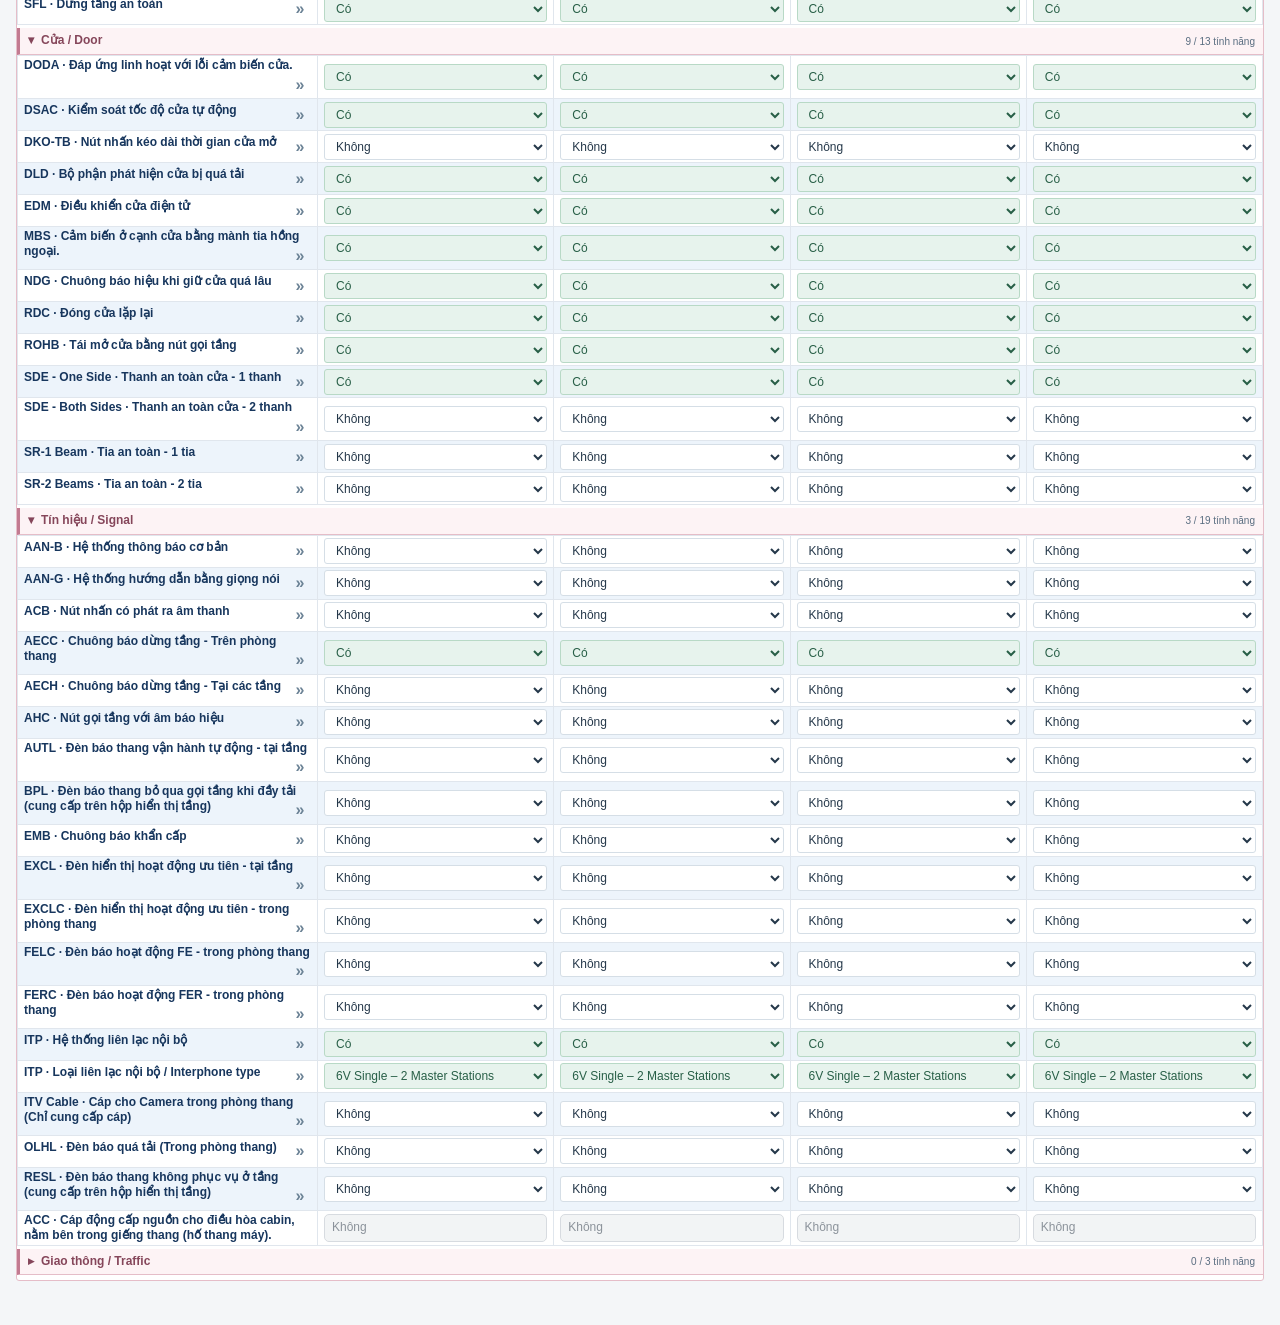
==== commit 757a5d3e: "Add files via upload" ====
--- a/multi.html
+++ b/multi.html
@@ -1667,6 +1667,15 @@
 #copyColumnsBtn,#mergeLocationsBtn{background:#eef5fc;color:#154d7c;border:1px solid #abc9e7;font-weight:700;border-radius:4px;white-space:nowrap}
 .r111-dialog{width:min(460px,92vw);max-height:85vh;overflow:auto;padding:20px;border:1px solid #b4cbe1;border-radius:8px;color:#17365d;background:#fff;font:14px Arial,sans-serif}
 .r111-dialog::backdrop{background:#152d4a66}.r111-dialog h2{font-size:19px;margin:0 0 16px}.r111-dialog>label{display:grid;gap:5px;margin:10px 0;font-weight:600}.r111-dialog :is(select,input:not([type=checkbox])){width:100%;padding:8px;border:1px solid #bdd1e4;border-radius:4px;background:#f5f9fd;color:#17365d;font:inherit}.r111-dialog button{padding:8px 12px;background:white;border:1px solid #b4c9de;color:#17365d;border-radius:4px;cursor:pointer}.r111-dialog button.r111-primary{background:#15598d;color:white;border-color:#15598d}.r111-dialog-line{display:flex;align-items:center;justify-content:flex-end;gap:8px;margin:10px 0}.r111-dialog-line b{margin-right:auto}.r111-targets{display:grid;gap:5px;max-height:35vh;overflow:auto}.r111-targets label{display:flex;align-items:center;gap:8px;padding:7px;background:#eff5fb;border-radius:4px}.r111-hint{font-size:12px;color:#536c83;line-height:1.4}.r111-dialog [role=alert]{color:#b42318;font-size:12px}
+</style><style id="summary-r113">
+#overview .matrix .elevator-header th:first-child{text-align:left}
+#overview .matrix .elevator-header th:first-child .commercial-toggle{display:flex!important;align-items:center;justify-content:flex-start;gap:9px;width:100%;min-height:26px;padding:2px 5px;border:0;background:transparent!important;color:#fff!important;font:inherit;cursor:pointer;text-align:left;white-space:nowrap}
+#overview .matrix .commercial-toggle .commercial-arrow{display:inline-flex!important;align-items:center;justify-content:center;flex:none;width:23px;height:23px;border:1px solid #91b9dc;border-radius:4px;background:#e8f2fc;color:#174c77!important;font-size:13px;line-height:1}
+#overview .matrix .commercial-toggle:focus-visible{outline:2px solid #b8d6f4;outline-offset:-2px}
+#overview .matrix .commercial-info-table td{padding:4px 8px;vertical-align:middle}
+#overview .matrix .commercial-info-table td:first-child{font-weight:600;color:#17365d}
+#overview .matrix .commercial-info-table textarea{display:block;box-sizing:border-box;width:100%;min-width:0;min-height:29px;padding:5px 7px;border:1px solid #b7cde4;border-radius:3px;background:#fff;color:#17365d;font:inherit;resize:vertical}
+#overview .matrix .commercial-info-table textarea:focus{outline:1px solid #7ba9da;background:#f3f8ff}
 </style></head><body><header class="site-header"><div class="brand"><i class="brand-bar" aria-hidden="true"></i><div class="brand-text">MITSUBISHI ELECTRIC <span class="brand-country">VIETNAM</span><span class="brand-sub">SALES ENGINEERING • TECHNICAL SPECIFICATION</span></div></div><div class="mode-switch"><a data-spec-mode="single" href="index.html">Spec đơn</a><span class="mode-current">Spec Summary</span></div><span id="modelBadge" class="brand-side">NEXIEZ-MR</span><button class="phone-fullscreen" type="button" aria-label="Toàn màn hình" title="Toàn màn hình" hidden>⛶</button></header>
 
 <main class="workspace"><section class="flat-head"><div class="flat-row"><div class="flat-title"><h1 class="intro-title">Đặc tính kỹ thuật <span style="font-weight:500;color:#78899c;font-size:.72em">/ Specifications</span></h1></div><div class="model-control"><label class="model-prompt" for="summaryModel">Chọn Model / Select model <span aria-hidden="true">→</span></label><select id="summaryModel" aria-label="Chọn model"><option value="MR">NEXIEZ-MR ALPHA</option><option value="MRL">NEXIEZ-MRL Version2 ALPHA</option></select></div></div><div class="flat-row"><div id="sharedProject" class="project-grid"></div></div><div class="flat-row flat-actions"><div class="flat-status"><p role="status" id="statusText" class="check-top">Chưa kiểm tra</p></div><select id="car" aria-label="Chọn cột"></select><button type="button" id="detailQuick">Form đơn cột đang chọn</button><details class="flat-menu"><summary>Cột</summary><div class="flat-pop "><button id="addCar">+ Thêm cột</button><button id="renameCar">Đổi mã thang</button><button id="deleteCar">Xóa cột</button></div></details><button type="button" id="copyColumnsBtn" title="Copy cấu hình giữa các cột">⧉ Copy</button><button type="button" id="mergeLocationsBtn" title="Gộp hoặc tách hàng Vị trí">▦ Merg vị trí</button><details class="flat-menu"><summary>Lưu tệp</summary><div class="flat-pop "><button type="button" class="btn btn-secondary" id="save-summary-draft">Lưu bản nhập (.json)</button><button type="button" class="btn btn-secondary" id="open-summary-draft">Mở bản nhập (.json)</button></div></details><button id="check">Kiểm tra Spec</button><span id="quickExports" class="quick-exports"></span><details class="flat-menu"><summary>Xuất file</summary><div class="flat-pop export-pop"><label class="tech-export-choice" for="only-vi"><input id="only-vi" type="checkbox"><span><strong>Vietnamese Only</strong></span></label><label class="tech-export-choice" for="export-tech-details"><input id="export-tech-details" type="checkbox"><span><strong>Trích xuất chi tiết – Động cơ, độ ồn, chiều dày…</strong></span></label><div class="export-buttons"><button class="btn btn-secondary branded-export branded-excel" id="exportBook" type="button" title="Xuất Excel · A4 ngang"><span class="export-icon-pane"><svg class="export-svg" viewBox="0 0 24 24" aria-hidden="true" focusable="false"><path d="M7 2.8h7.6L20 8.2V21H7V2.8Z"></path><path d="M14.5 2.8v5.5H20M10 12h7M10 15.5h7M10 19h7M13.5 11v8"></path><path d="M4 8.6h8v11H4z"></path><path d="m6 12 4 5m0-5-4 5"></path></svg></span><span class="export-button-label">Xuất Excel · A4 ngang</span></button><button class="branded-export branded-pdf" id="exportPdf" type="button" aria-label="Xuất A4 PDF"><span class="export-icon-pane"><svg class="export-svg" viewBox="0 0 24 24" aria-hidden="true" focusable="false"><path d="M5 2.5h9l5 5V21.5H5zM14 2.5v5h5"></path><path d="M8 17.5c2.2-2.8 3.7-5.8 4.6-8.1.4 3 1.4 5.4 3.1 7.3-2.8-1-5.5-1-7.7.8Z"></path></svg></span><span class="export-button-label">PDF</span></button></div></div></details></div><input type="file" hidden accept=".json,application/json" id="summary-draft-file"><span role="status" id="draft-feedback"></span></section><div id="overview" class="box"><nav class="sections"></nav><div class="controls"><input id="search" hidden placeholder="Tìm hạng mục" aria-label="Tìm hạng mục"><label><input id="diff" type="checkbox"> Chỉ xem khác biệt</label><select id="featureGroup" hidden aria-label="Nhóm tính năng"></select></div><section id="carErrors" hidden aria-live="polite"></section><div class="matrix"></div></div>
@@ -1680,8 +1689,8 @@
 </aside>
 <div class="mobile-actions" aria-label="Thao tác nhanh"><button id="m-check" type="button">✓ Check Spec</button><button id="m-xlsx" type="button">Excel .xlsx</button><button id="m-pdf" type="button">A4 PDF</button></div><dialog id="editor"><h2 id="caption"></h2><div id="entry"></div><p>Áp dụng cho thang</p><div id="picks"></div><div class="controls"><button id="apply">Áp dụng</button><button id="cancel">Đóng</button></div></dialog><dialog class="r111-dialog" id="columnCopyDialog"><h2>Copy nội dung cột</h2><label>Cột nguồn<select id="copySource"></select></label><div class="r111-dialog-line"><b>Cột đích</b><button type="button" id="copyAllTargets">Chọn tất cả</button></div><div id="copyTargets" class="r111-targets"></div><p class="r111-hint">Copy thông số I–V, giữ tên thang, vị trí và nhóm điều khiển.</p><p id="copyError" role="alert"></p><div class="r111-dialog-line"><button type="button" onclick="this.closest('dialog').close()">Đóng</button><button type="button" class="r111-primary" id="applyColumnCopy">Copy</button></div></dialog><dialog class="r111-dialog" id="locationMergeDialog"><h2>Merg vị trí / Merge location</h2><label>Từ cột<select id="locationFirst"></select></label><label>Đến cột<select id="locationLast"></select></label><label>Vị trí chung<input id="locationName" placeholder="Ví dụ: Tòa A"></label><p class="r111-hint">Gộp các cột liền nhau. Chỉ gộp hàng Vị trí; tên thang và nhóm điều khiển không đổi. Bỏ gộp sẽ giữ tên vị trí ở từng ô.</p><p id="locationError" role="alert"></p><div class="r111-dialog-line"><button type="button" onclick="this.closest('dialog').close()">Đóng</button><button type="button" id="applyLocationUnmerge">Bỏ gộp</button><button type="button" class="r111-primary" id="applyLocationMerge">Gộp</button></div></dialog></main><dialog id="checkExportDialog" aria-labelledby="checkExportTitle"><h2 id="checkExportTitle"></h2><div id="checkExportBody"></div><form method="dialog"><button value="close" autofocus>Đóng</button><select id="exportOrientation" aria-label="Khổ giấy"><option value="portrait">A4 dọc</option><option value="landscape">A4 ngang</option></select><button id="confirmExport" value="xlsx">Xuất Excel</button><button id="confirmPdf" value="pdf">Xuất PDF</button></form></dialog><script>
 function openSpecMode(mode,model){
- const name='spec-'+mode+'-'+model;
- const url=(mode==='summary'?'multi.html':'index.html')+'?model='+model;
+ const name='spec-R114-'+mode+'-'+model;
+ const url=(mode==='summary'?'multi.html':'index.html')+'?v=R114&model='+model;
  const w=window.open('',name);
  if(!w){location.href=url;return;}
  try{if(w.location.href==='about:blank')w.location.href=url;}catch(e){/* Existing local-file tab: keep its current draft. */}
@@ -1690,12 +1699,12 @@
 function updateModeLinks(model){
  for(const a of document.querySelectorAll('[data-spec-mode]')){
   const mode=a.dataset.specMode;
-  a.href=(mode==='summary'?'multi.html':'index.html')+'?model='+model;
-  a.target='spec-'+mode+'-'+model;
+  a.href=(mode==='summary'?'multi.html':'index.html')+'?v=R114&model='+model;
+  a.target='spec-R114-'+mode+'-'+model;
   a.onclick=e=>{if(e.ctrlKey||e.metaKey||e.shiftKey||e.altKey)return;e.preventDefault();openSpecMode(mode,model)};
  }
 }
-</script><script src="multi.js?v=R112"></script><script>
+</script><script src="multi.js?v=R114"></script><script>
 (()=>{const head=document.querySelector('.flat-head'),menus=[...head.querySelectorAll('.flat-menu')];
 const shut=()=>menus.forEach(m=>m.open=false);
 head.addEventListener('click',e=>{const toggle=e.target.closest('summary');if(toggle){for(const m of menus)if(m!==toggle.parentElement)m.open=false}else if(e.target.closest('button'))shut()});
